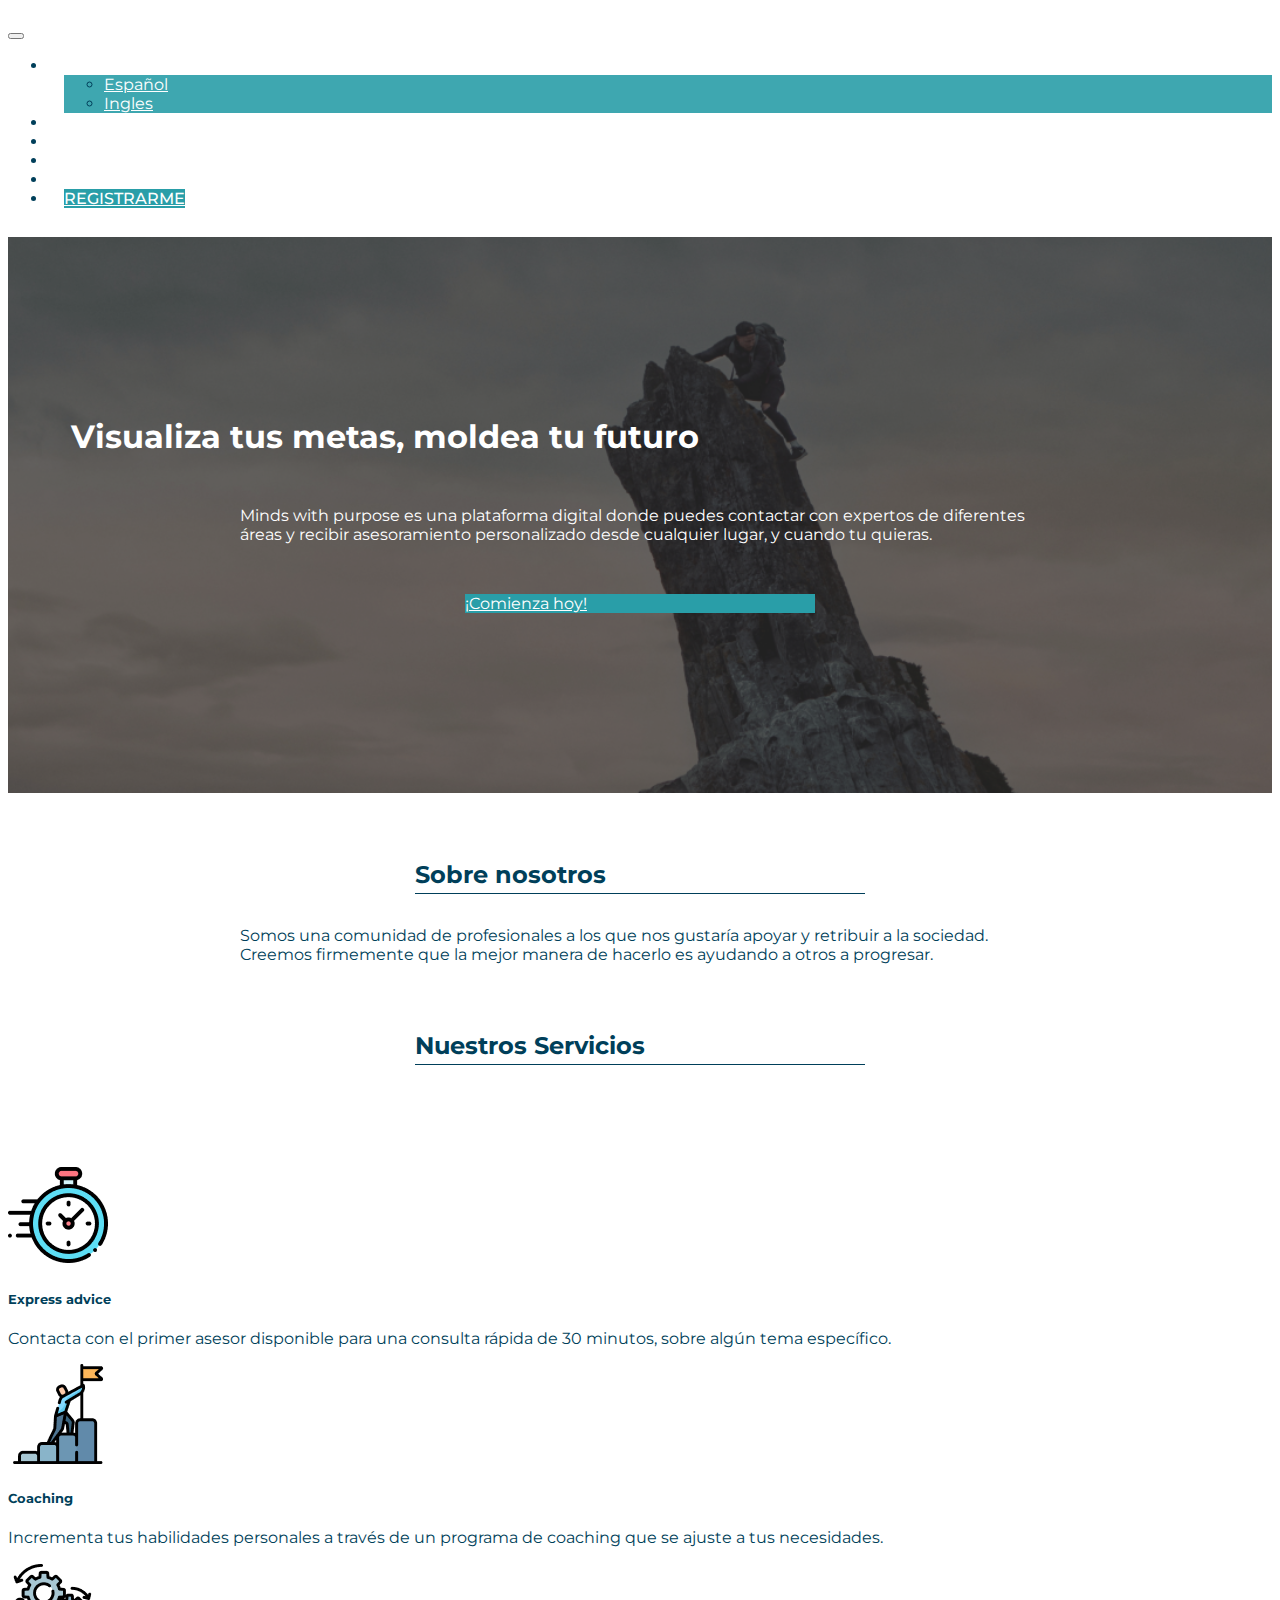
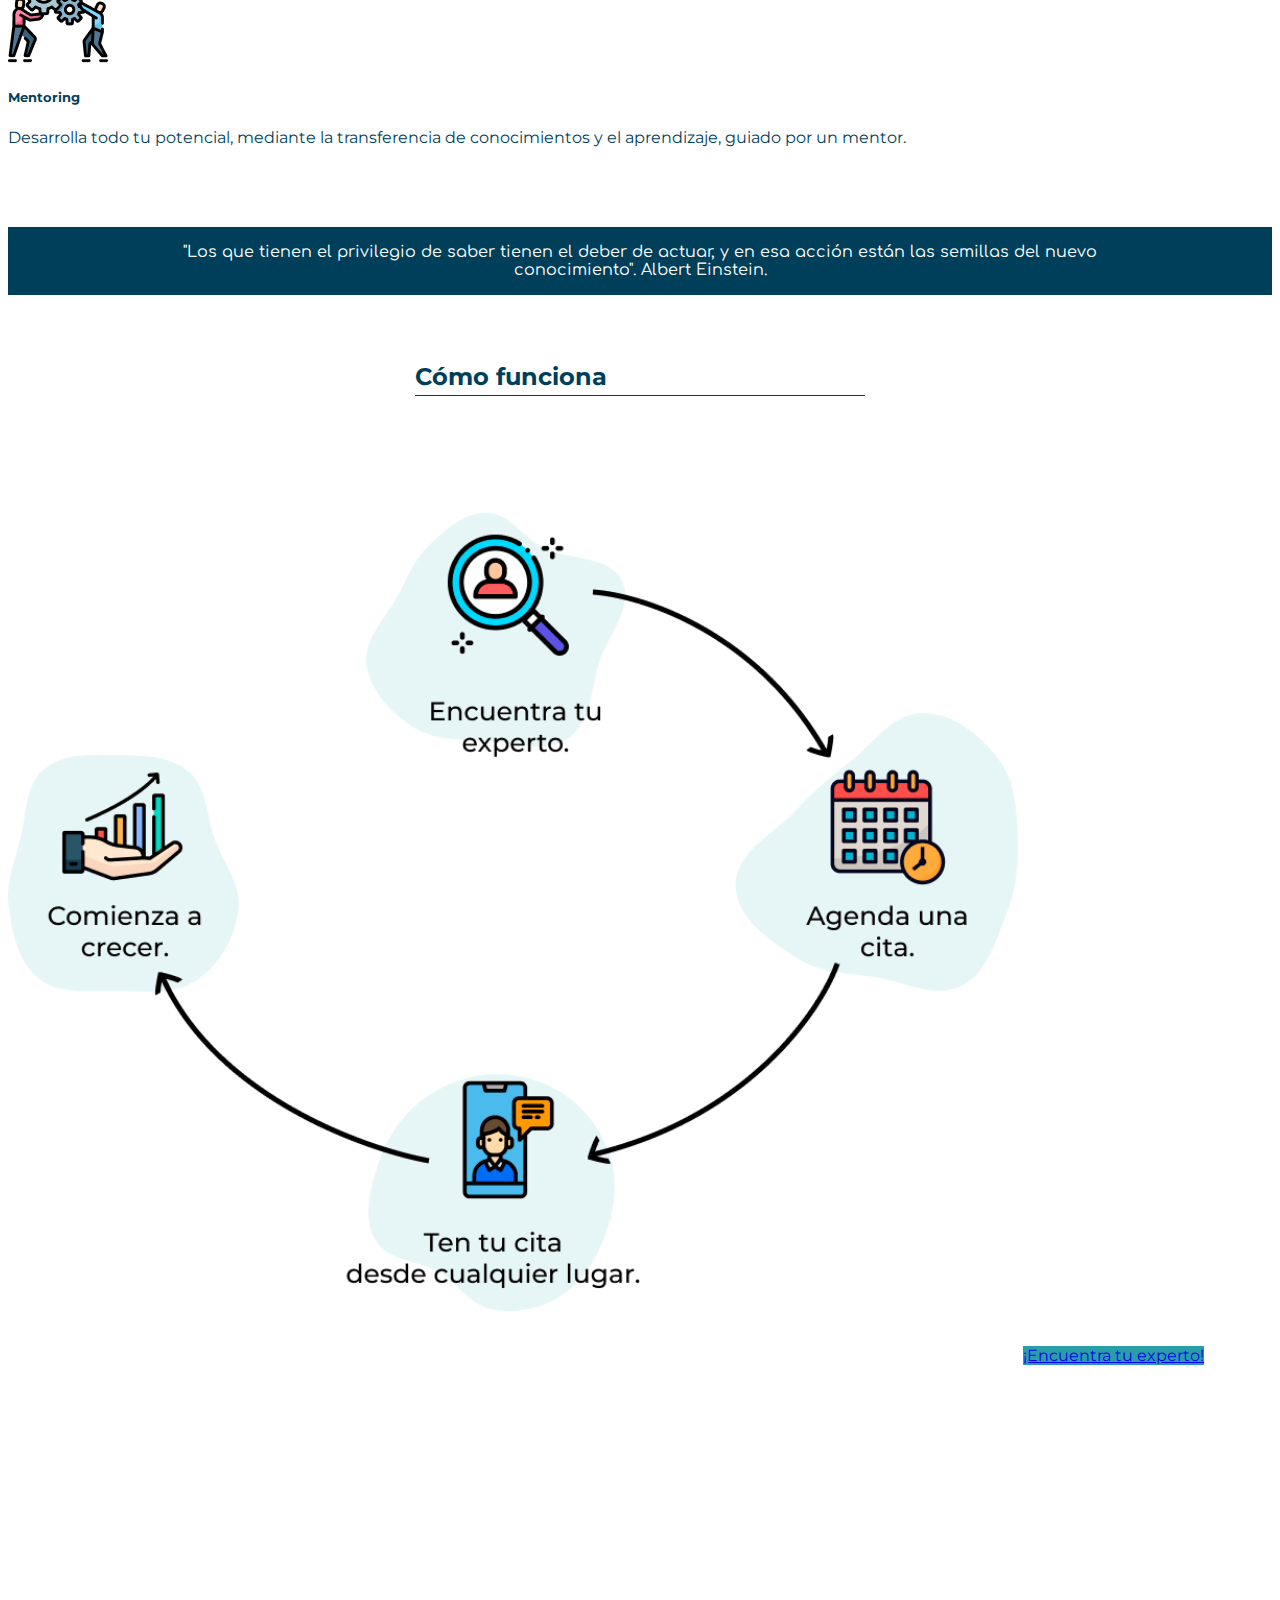
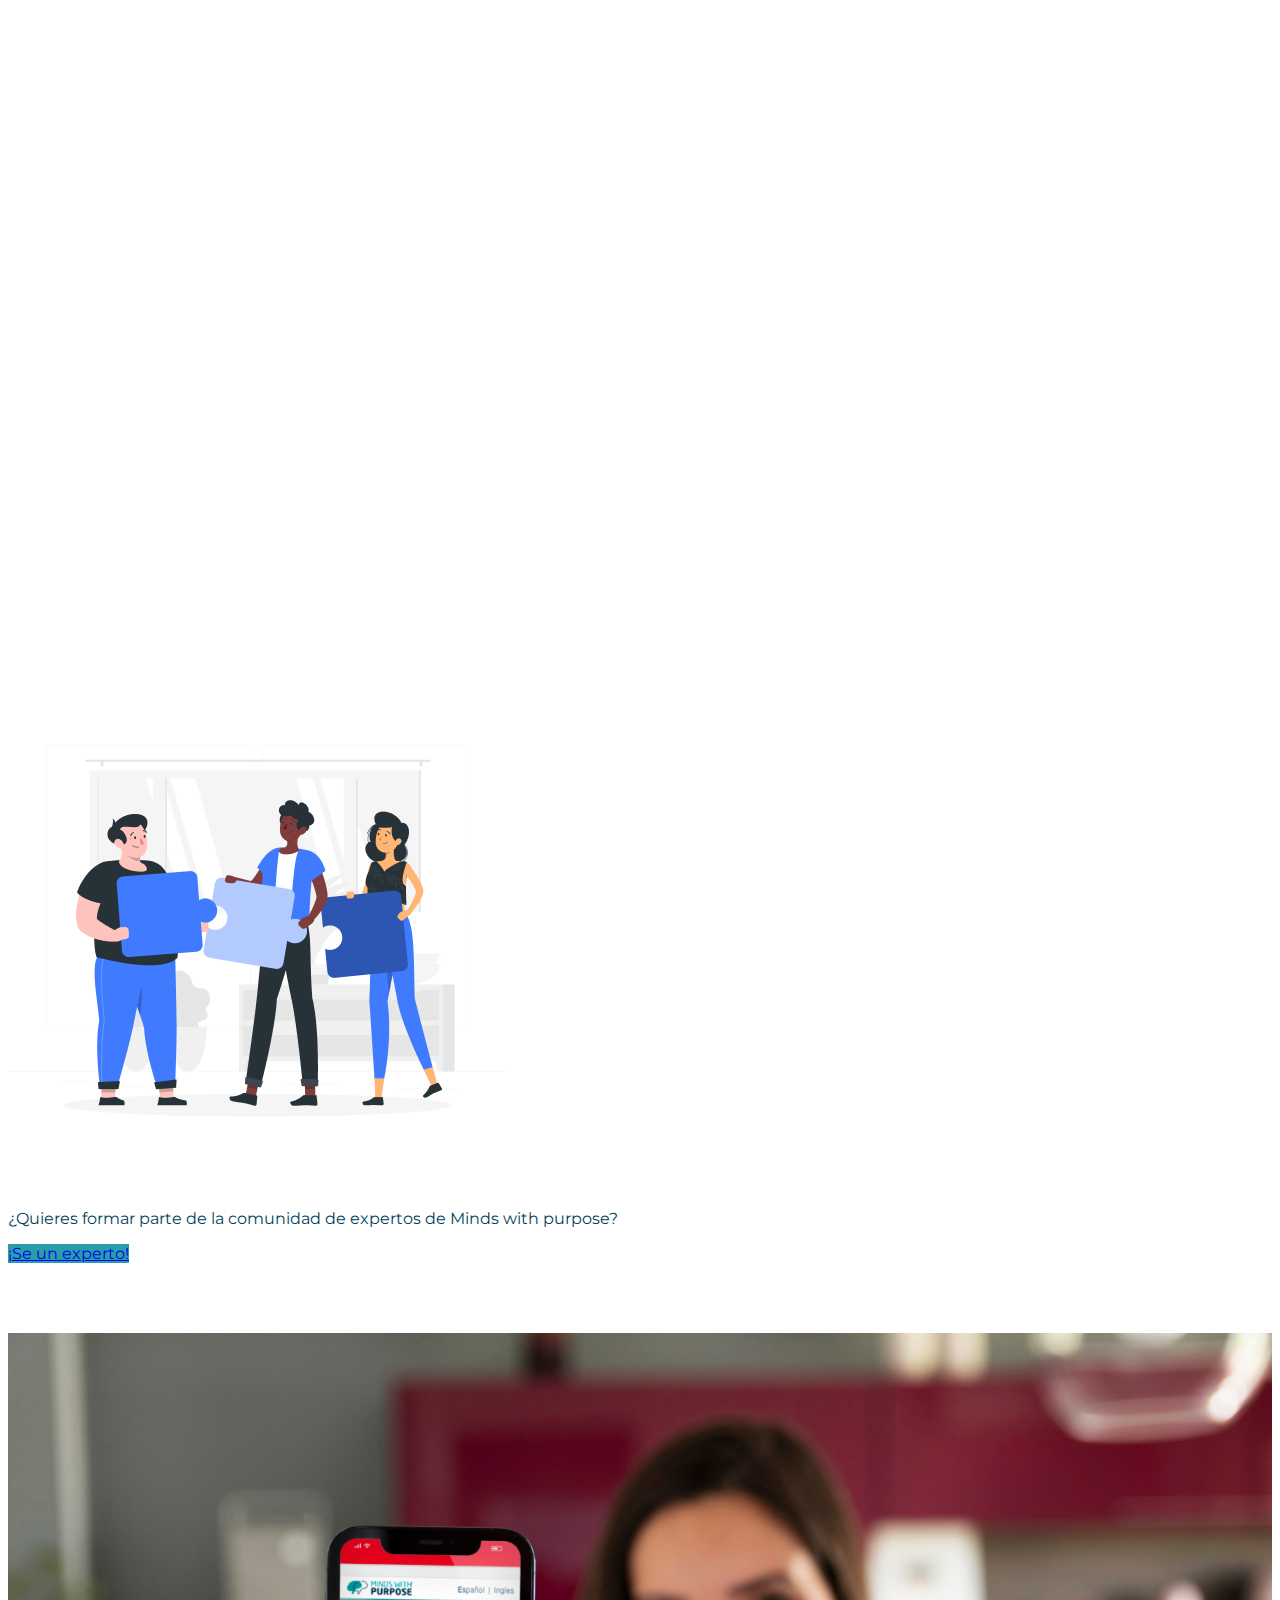
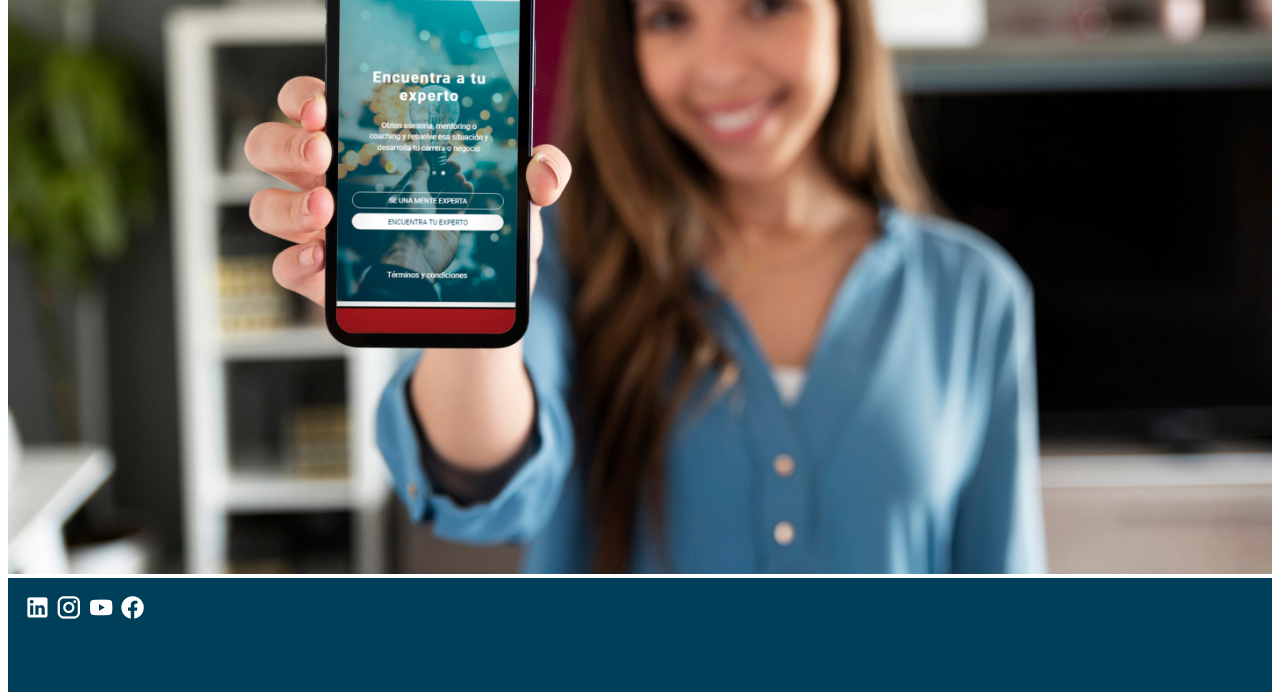
==== index.html @ a78df1b5 "Added analytics pixels for Google, Linkedin and Facebook" ====
<!DOCTYPE html>
<html lang="es">

<head>
  <meta charset="UTF-8" />
  <meta http-equiv="X-UA-Compatible" content="IE=edge" />
  <meta name="viewport" content="width=device-width, initial-scale=1.0" />
  <title>Minds With Purpose</title>
  <link href="https://cdn.jsdelivr.net/npm/bootstrap@5.1.0/dist/css/bootstrap.min.css" rel="stylesheet"
    integrity="sha384-KyZXEAg3QhqLMpG8r+8fhAXLRk2vvoC2f3B09zVXn8CA5QIVfZOJ3BCsw2P0p/We" crossorigin="anonymous" />
  <script src="https://cdn.jsdelivr.net/npm/bootstrap@5.1.0/dist/js/bootstrap.bundle.min.js"
    integrity="sha384-U1DAWAznBHeqEIlVSCgzq+c9gqGAJn5c/t99JyeKa9xxaYpSvHU5awsuZVVFIhvj"
    crossorigin="anonymous"></script>
  <!-- Favicons -->
  <link rel="apple-touch-icon" sizes="57x57" href="assets/icon/apple-icon-57x57.png" />
  <link rel="apple-touch-icon" sizes="60x60" href="assets/icon/apple-icon-60x60.png" />
  <link rel="apple-touch-icon" sizes="72x72" href="assets/icon/apple-icon-72x72.png" />
  <link rel="apple-touch-icon" sizes="76x76" href="assets/icon/apple-icon-76x76.png" />
  <link rel="apple-touch-icon" sizes="114x114" href="assets/icon/apple-icon-114x114.png" />
  <link rel="apple-touch-icon" sizes="120x120" href="assets/icon/apple-icon-120x120.png" />
  <link rel="apple-touch-icon" sizes="144x144" href="assets/icon/apple-icon-144x144.png" />
  <link rel="apple-touch-icon" sizes="152x152" href="assets/icon/apple-icon-152x152.png" />
  <link rel="apple-touch-icon" sizes="180x180" href="assets/icon/apple-icon-180x180.png" />
  <link rel="icon" type="image/png" sizes="192x192" href="assets/icon/android-icon-192x192.png" />
  <link rel="icon" type="image/png" sizes="32x32" href="assets/icon/favicon-32x32.png" />
  <link rel="icon" type="image/png" sizes="96x96" href="assets/icon/favicon-96x96.png" />
  <link rel="icon" type="image/png" sizes="16x16" href="assets/icon/favicon-16x16.png" />
  <link rel="manifest" href="/manifest.json" />
  <meta name="msapplication-TileColor" content="#ffffff" />
  <meta name="msapplication-TileImage" content="/ms-icon-144x144.png" />
  <meta name="theme-color" content="#ffffff" />
  <!-- Favicons -->
  <!-- ==============================================
		Google Analytics
		=============================================== -->
  <!-- Global site tag (gtag.js) - Google Analytics -->
  <script async src="https://www.googletagmanager.com/gtag/js?id=UA-171708253-1"></script>
  <script>
    window.dataLayer = window.dataLayer || [];
    function gtag() { dataLayer.push(arguments); }
    gtag('js', new Date());

    gtag('config', 'UA-171708253-1');
  </script>

  <!-- Facebook Pixel Code -->
  <script>
    !function (f, b, e, v, n, t, s) {
      if (f.fbq) return; n = f.fbq = function () {
        n.callMethod ?
        n.callMethod.apply(n, arguments) : n.queue.push(arguments)
      };
      if (!f._fbq) f._fbq = n; n.push = n; n.loaded = !0; n.version = '2.0';
      n.queue = []; t = b.createElement(e); t.async = !0;
      t.src = v; s = b.getElementsByTagName(e)[0];
      s.parentNode.insertBefore(t, s)
    }(window, document, 'script',
      'https://connect.facebook.net/en_US/fbevents.js');
    fbq('init', '664718997555765');
    fbq('track', 'PageView');
  </script>
  <noscript><img height="1" width="1" style="display:none"
      src="https://www.facebook.com/tr?id=664718997555765&ev=PageView&noscript=1" /></noscript>
  <!-- End Facebook Pixel Code -->

  <!-- LinkedIn Pixel Code -->
  <script type="text/javascript">
    _linkedin_partner_id = "2818356";
    window._linkedin_data_partner_ids = window._linkedin_data_partner_ids || [];
    window._linkedin_data_partner_ids.push(_linkedin_partner_id);
  </script>
  <script type="text/javascript">
    (function () {
      var s = document.getElementsByTagName("script")[0];
      var b = document.createElement("script");
      b.type = "text/javascript"; b.async = true;
      b.src = "https://snap.licdn.com/li.lms-analytics/insight.min.js";
      s.parentNode.insertBefore(b, s);
    })();
  </script>
  <noscript>
    <img height="1" width="1" style="display:none;" alt=""
      src="https://px.ads.linkedin.com/collect/?pid=2818356&fmt=gif" />
  </noscript>
  <!-- End LinkedIn Pixel Code -->
  <link rel="stylesheet" href="assets/styles.css" />
  <link rel="preconnect" href="https://fonts.googleapis.com" />
  <link rel="preconnect" href="https://fonts.gstatic.com" crossorigin />
  <link href="https://fonts.googleapis.com/css2?family=Montserrat:wght@300;400;500;700&display=swap" rel="stylesheet" />
  <link rel="preconnect" href="https://fonts.googleapis.com">
  <link rel="preconnect" href="https://fonts.gstatic.com" crossorigin>
  <link href="https://fonts.googleapis.com/css2?family=Comfortaa:wght@700&display=swap" rel="stylesheet">
</head>

<body class="text-center">
  <nav class="navbar navbar-expand-lg navbar-dark bg-primary fixed-top">
    <div class="container-fluid">
      <!-- <a class="navbar-brand" href="#hero">
        <img src="assets/images/logo_horizontal.svg" alt="" width="30" height="24">
      </a> -->
      <button class="navbar-toggler ms-auto" type="button" data-bs-toggle="collapse"
        data-bs-target="#navbarSupportedContent" aria-controls="navbarSupportedContent" aria-expanded="false"
        aria-label="Toggle navigation">
        <span class="navbar-toggler-icon"></span>
      </button>
      <div class="collapse navbar-collapse" id="navbarSupportedContent">
        <ul class="navbar-nav ms-auto mb-2 mb-lg-0">
          <li class="nav-item dropdown">
            <a class="nav-link dropdown-toggle" href="#" id="navbarDropdown" role="button" data-bs-toggle="dropdown"
              aria-expanded="false">
              Idioma
            </a>
            <ul class="dropdown-menu" aria-labelledby="navbarDropdown">
              <li><a class="dropdown-item" href="">Español</a></li>
              <li><a class="dropdown-item" href="en.html">Ingles</a></li>
            </ul>
          </li>
          <li class="nav-item">
            <a class="nav-link" aria-current="page" href="#about">Sobre nosotros
            </a>
          </li>
          <li class="nav-item">
            <a class="nav-link" href="#services">Servicios</a>
          </li>
          <li class="nav-item">
            <a class="nav-link" href="#howWorks">¿Cómo funciona?</a>
          </li>
          <li class="nav-item me-2">
            <a class="nav-link btn btn-outline-light" href="https://app.mindswithpurpose.com/?userType=Client"
              target="_blank">INICIAR
              SESIÓN</a>
          </li>
          <li class="nav-item">
            <a class="nav-link btn btn-secondary" href="https://app.mindswithpurpose.com/?userType=Client"
              target="_blank">REGISTRARME</a>
          </li>
        </ul>
      </div>
    </div>
  </nav>
  <section id="hero">
    <h1>Visualiza tus metas, moldea tu futuro</h1>
    <p class="text-center">
      Minds with purpose es una plataforma digital donde puedes contactar con
      expertos de diferentes áreas y recibir asesoramiento personalizado desde
      cualquier lugar, y cuando tu quieras.
    </p>
    <a class="btn btn-secondary" href="https://app.mindswithpurpose.com/?userType=Client" target="_blank">¡Comienza
      hoy!</a>
  </section>
  <div class="container">
    <section id="about">
      <h2>Sobre nosotros</h2>
      <p class="text-center">Somos una comunidad de profesionales a los que nos gustaría apoyar y retribuir a la
        sociedad. Creemos firmemente que la mejor manera de hacerlo es ayudando a otros a progresar.</p>
    </section>
    <section id="services">
      <h2>Nuestros Servicios</h2>
      <div class="row">
        <div class="col-12 col-md-4 text-center mb-5">
          <img src="assets/images/clock.png" alt="Express advice">
          <h5 class="my-4">Express advice</h5>
          <p class="text-center">Contacta con el primer asesor disponible para una consulta rápida de 30 minutos,
            sobre
            algún tema específico.</p>
        </div>
        <div class="col-12 col-md-4 text-center mb-5">
          <img src="assets/images/goal.png" alt="Coaching">
          <h5 class="my-4">Coaching</h5>
          <p class="text-center">Incrementa tus habilidades personales a través de un programa de coaching que
            se ajuste a tus necesidades.</p>
        </div>
        <div class="col-12 col-md-4 text-center mb-5">
          <img src="assets/images/help.png" alt="Mentoring">
          <h5 class="my-4">Mentoring</h5>
          <p class="text-center">Desarrolla todo tu potencial, mediante la transferencia de conocimientos y el
            aprendizaje, guiado por un mentor.</p>
        </div>
      </div>
    </section>
  </div>
  <div id="banner">
    <p>"Los que tienen el privilegio de saber tienen el deber de actuar, y en esa acción están las semillas
      del nuevo
      conocimiento". Albert Einstein.</p>
  </div>
  <div class="container">
    <section id="howWorks">
      <h2>Cómo funciona</h2>
      <img src="assets/images/worksDesktop.png" class="img-fluid" alt="Como funciona">
      <a class="d-block btn btn-secondary" href="https://app.mindswithpurpose.com/?userType=Client"
        target="_blank">¡Encuentra tu
        experto!</a>
    </section>
  </div>
  <iframe src="https://www.youtube.com/embed/jBie5CA3d7Q?controls=0" title="Minds With Purpose" frameborder="0"
    allow="accelerometer; autoplay; clipboard-write; encrypted-media; gyroscope; picture-in-picture"
    allowfullscreen></iframe>
  <div id="join" class="container">
    <div class="row align-items-center">
      <div class="col-12 col-md-6">
        <img src="assets/images/team.png" class="img-fluid" alt="Unete al equipo">
      </div>
      <div class="col-12 col-md-6">
        <div class="card">
          <div class="card-body">
            <p>¿Quieres formar parte de la comunidad de expertos de Minds with purpose?</p>
            <a class="d-block btn btn-secondary" href="https://app.mindswithpurpose.com/?userType=Expert"
              target="_blank">¡Se un
              experto!</a>
          </div>
        </div>
      </div>
    </div>
  </div>
  <img style="width: 100%;" src="assets/images/Mockup.png" class="img-fluid" alt="Mobile demo">
  <footer>
    <div class="row justify-content-around">
      <div class="col-12 col-md-6 my-3">
        <a target="_blank" href="https://www.linkedin.com/company/minds-with-purpose/"><img
            src="assets/images/linkedin.png" alt="Linkedin"></a>
        <a target="_blank" href="https://www.instagram.com/mindswithpurposeltd/"><img src="assets/images/instagram.png"
            alt="Instagram"></a>
        <a target="_blank" href="https://www.youtube.com/channel/UC3COjVdv4qzXyAfPgyn41VA"><img
            src="assets/images/youtube.png" alt="Youtube"></a>
        <a target="_blank" href="https://www.facebook.com/mindswithpurpose/"><img src="assets/images/facebook.png"
            alt="Facebook"></a>
      </div>
      <div class="col-12 col-md-6 my-3">
        <p class="text-white m-0">©2017 MINDS WITH PURPOSE LTD.</p>
      </div>
    </div>
  </footer>
</body>

<script type="text/javascript" src="assets/js/main.js"></script>

</html>
---- assets/styles.css ----
:root {
  --bs-blue: #003f5a;
  --bs-indigo: #6610f2;
  --bs-purple: #6f42c1;
  --bs-pink: #d63384;
  --bs-red: #dc3545;
  --bs-orange: #fd7e14;
  --bs-yellow: #ffc107;
  --bs-green: #198754;
  --bs-teal: #20c997;
  --bs-cyan: #0dcaf0;
  --bs-white: #fff;
  --bs-gray: #6c757d;
  --bs-gray-dark: #343a40;
  --bs-gray-100: #f8f9fa;
  --bs-gray-200: #e9ecef;
  --bs-gray-300: #dee2e6;
  --bs-gray-400: #ced4da;
  --bs-gray-500: #adb5bd;
  --bs-gray-600: #6c757d;
  --bs-gray-700: #495057;
  --bs-gray-800: #343a40;
  --bs-gray-900: #212529;
  --bs-primary: #003f5a;
  --bs-secondary: hsl(185, 61%, 41%);
  --bs-success: #198754;
  --bs-info: #0dcaf0;
  --bs-warning: #ffc107;
  --bs-danger: #dc3545;
  --bs-light: #f8f9fa;
  --bs-dark: #212529;
  --bs-primary-rgb: 0, 63, 90;
  --bs-secondary-rgb: 41, 157, 167;
  --bs-success-rgb: 25, 135, 84;
  --bs-info-rgb: 13, 202, 240;
  --bs-warning-rgb: 255, 193, 7;
  --bs-danger-rgb: 220, 53, 69;
  --bs-light-rgb: 248, 249, 250;
  --bs-dark-rgb: 33, 37, 41;
  --bs-white-rgb: 255, 255, 255;
  --bs-black-rgb: 0, 0, 0;
  --bs-body-rgb: 33, 37, 41;
  --bs-font-sans-serif: system-ui, -apple-system, "Segoe UI", Roboto,
    "Helvetica Neue", Arial, "Noto Sans", "Liberation Sans", sans-serif,
    "Apple Color Emoji", "Segoe UI Emoji", "Segoe UI Symbol", "Noto Color Emoji";
  --bs-font-monospace: SFMono-Regular, Menlo, Monaco, Consolas,
    "Liberation Mono", "Courier New", monospace;
  --bs-gradient: linear-gradient(
    180deg,
    rgba(255, 255, 255, 0.15),
    rgba(255, 255, 255, 0)
  );
  --bs-body-font-family: var(--bs-font-sans-serif);
  --bs-body-font-size: 1rem;
  --bs-body-font-weight: 400;
  --bs-body-line-height: 1.5;
  --bs-body-color: #212529;
  --bs-body-bg: #fff;
}

body {
  font-family: "Montserrat", sans-serif;
  color: var(--bs-primary);
}

.navbar-brand img {
  width: 100%;
}

.navbar-dark .navbar-nav .nav-link {
  color: var(--bs-white);
  font-weight: 500;
}

.dropdown-menu {
  background-color: rgba(var(--bs-secondary-rgb), 0.9);
}

.dropdown-menu a {
  color: var(--bs-white);
}

.dropdown-item:focus,
.dropdown-item:hover {
  background-color: rgba(var(--bs-white-rgb), 0.3);
  color: var(--bs-primary);
}

.btn-secondary {
  background-color: var(--bs-secondary);
  border-color: var(--bs-secondary);
}

.btn-secondary a {
  color: var(--bs-white);
}

.navbar-dark .navbar-nav .nav-link:focus,
.navbar-dark .navbar-nav .nav-link:hover {
  color: var(--bs-primary);
}

.navbar-dark .navbar-nav .btn-secondary.nav-link:focus,
.navbar-dark .navbar-nav .btn-secondary.nav-link:hover {
  background-color: var(--bs-white);
  color: var(--bs-secondary);
}

.navbar-dark .navbar-nav .nav-link:focus,
.navbar-dark .navbar-nav .nav-link:hover {
  color: var(--bs-white);
  font-weight: bold;
}

.btn-secondary:focus,
.btn-secondary:hover {
  background-color: var(--bs-white) !important;
  border-color: var(--bs-secondary) !important;
  color: var(--bs-secondary) !important;
}

.btn-outline-light:focus,
.btn-outline-light:hover {
  color: var(--bs-secondary) !important;
  background-color: var(--bs-white);
  font-weight: normal !important;
}

h2 {
  max-width: 450px;
  margin: 0 auto;
  line-height: 1.5;
  margin-bottom: 2rem;
  margin-top: 1.5rem;
  border-bottom: 1px solid var(--bs-primary);
}

section {
  padding-top: 40px;
}

#hero {
  background-image: url("images/heroBg.jpg");
  background-position: center center;
  background-repeat: no-repeat;
  background-size: cover;
  padding: 20vh 0;
  position: relative;
  display: flex;
  flex-direction: column;
  justify-content: center;
  align-items: center;
}

#hero::after {
  content: "";
  width: 100%;
  height: 100%;
  position: absolute;
  left: 0;
  top: 0;
  background-color: rgba(47, 47, 47, 0.7);
  z-index: 0;
}

#hero > * {
  z-index: 2;
  color: var(--bs-white);
  width: 90%;
  margin: 0 auto;
}

#hero p {
  max-width: 800px;
  margin: 50px auto;
}

#hero .btn {
  width: 90%;
  max-width: 350px;
}

#about p {
  max-width: 800px;
  width: 90%;
  margin: 0 auto;
}

#services {
  margin-bottom: 80px;
}

#services h2 {
  margin-bottom: 100px;
}

#banner {
  font-family: "Comfortaa", cursive;
  padding: 1rem 0;
  background-color: var(--bs-primary);
  border-color: var(--bs-primary);
  color: var(--bs-white);
  text-align: center;
}

#banner p {
  width: 80%;
  max-width: 1100px;
  margin: 0 auto;
}

#howWorks h2 {
  margin-bottom: 100px;
}

#howWorks img {
  margin-bottom: 50px;
  width: 80%;
}

#howWorks .btn-secondary {
  max-width: 300px;
  margin: auto;
}

iframe {
  margin: 100px 0;
  width: 100%;
  height: calc(100vw * 0.562);
}

#join {
  margin-bottom: 70px;
}

footer {
  background-color: var(--bs-primary);
  padding: 1rem;
}

@media (min-width: 992px) {
  .navbar {
    padding: 0.8rem 0;
  }
  .navbar-expand-lg .navbar-nav .nav-item {
    padding-left: 1rem;
  }
}

@media (max-width: 768px) {
  .navbar-expand-lg .navbar-nav .nav-item {
    margin-top: 1rem;
  }
}

@media (max-width: 767px) {
  #hero {
    padding: 13vh 0;
  }

  #hero p {
    max-width: 800px;
    margin: 40px auto;
  }

  section {
    padding-top: 30px;
  }
}
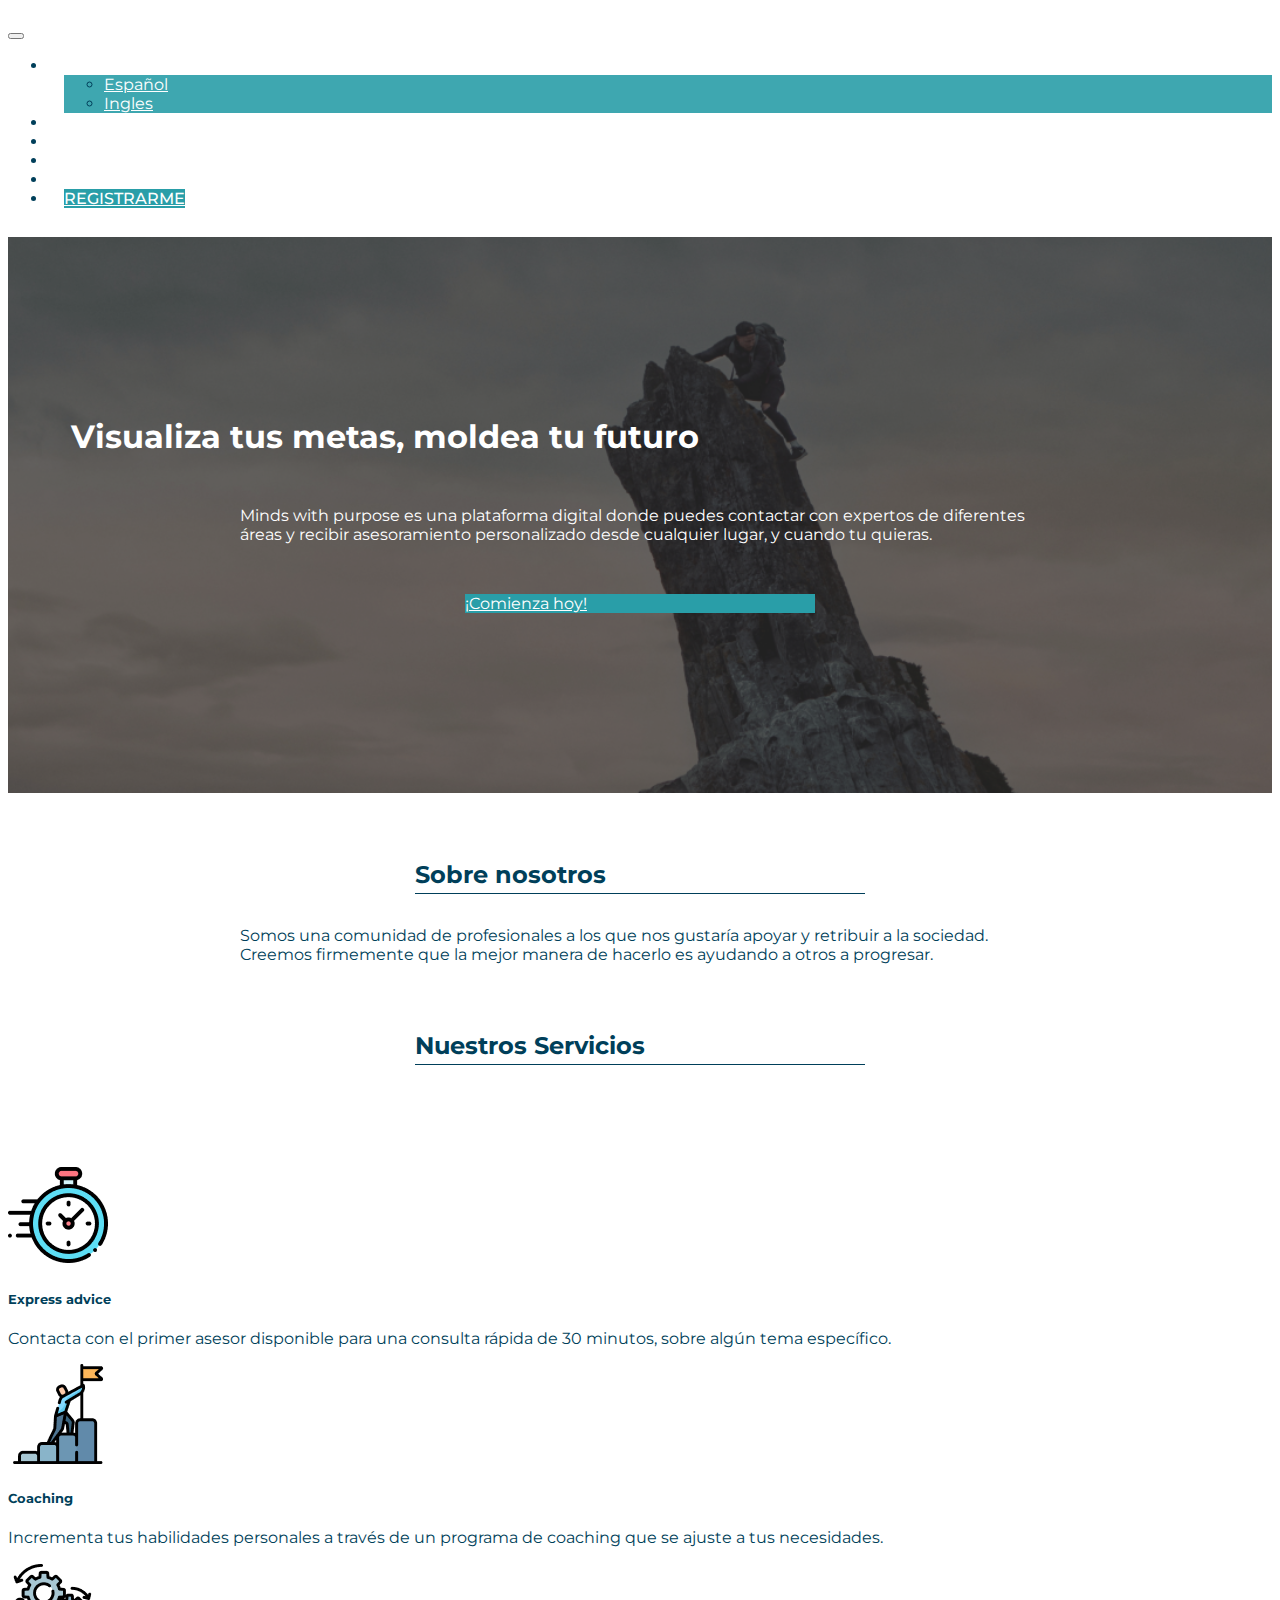
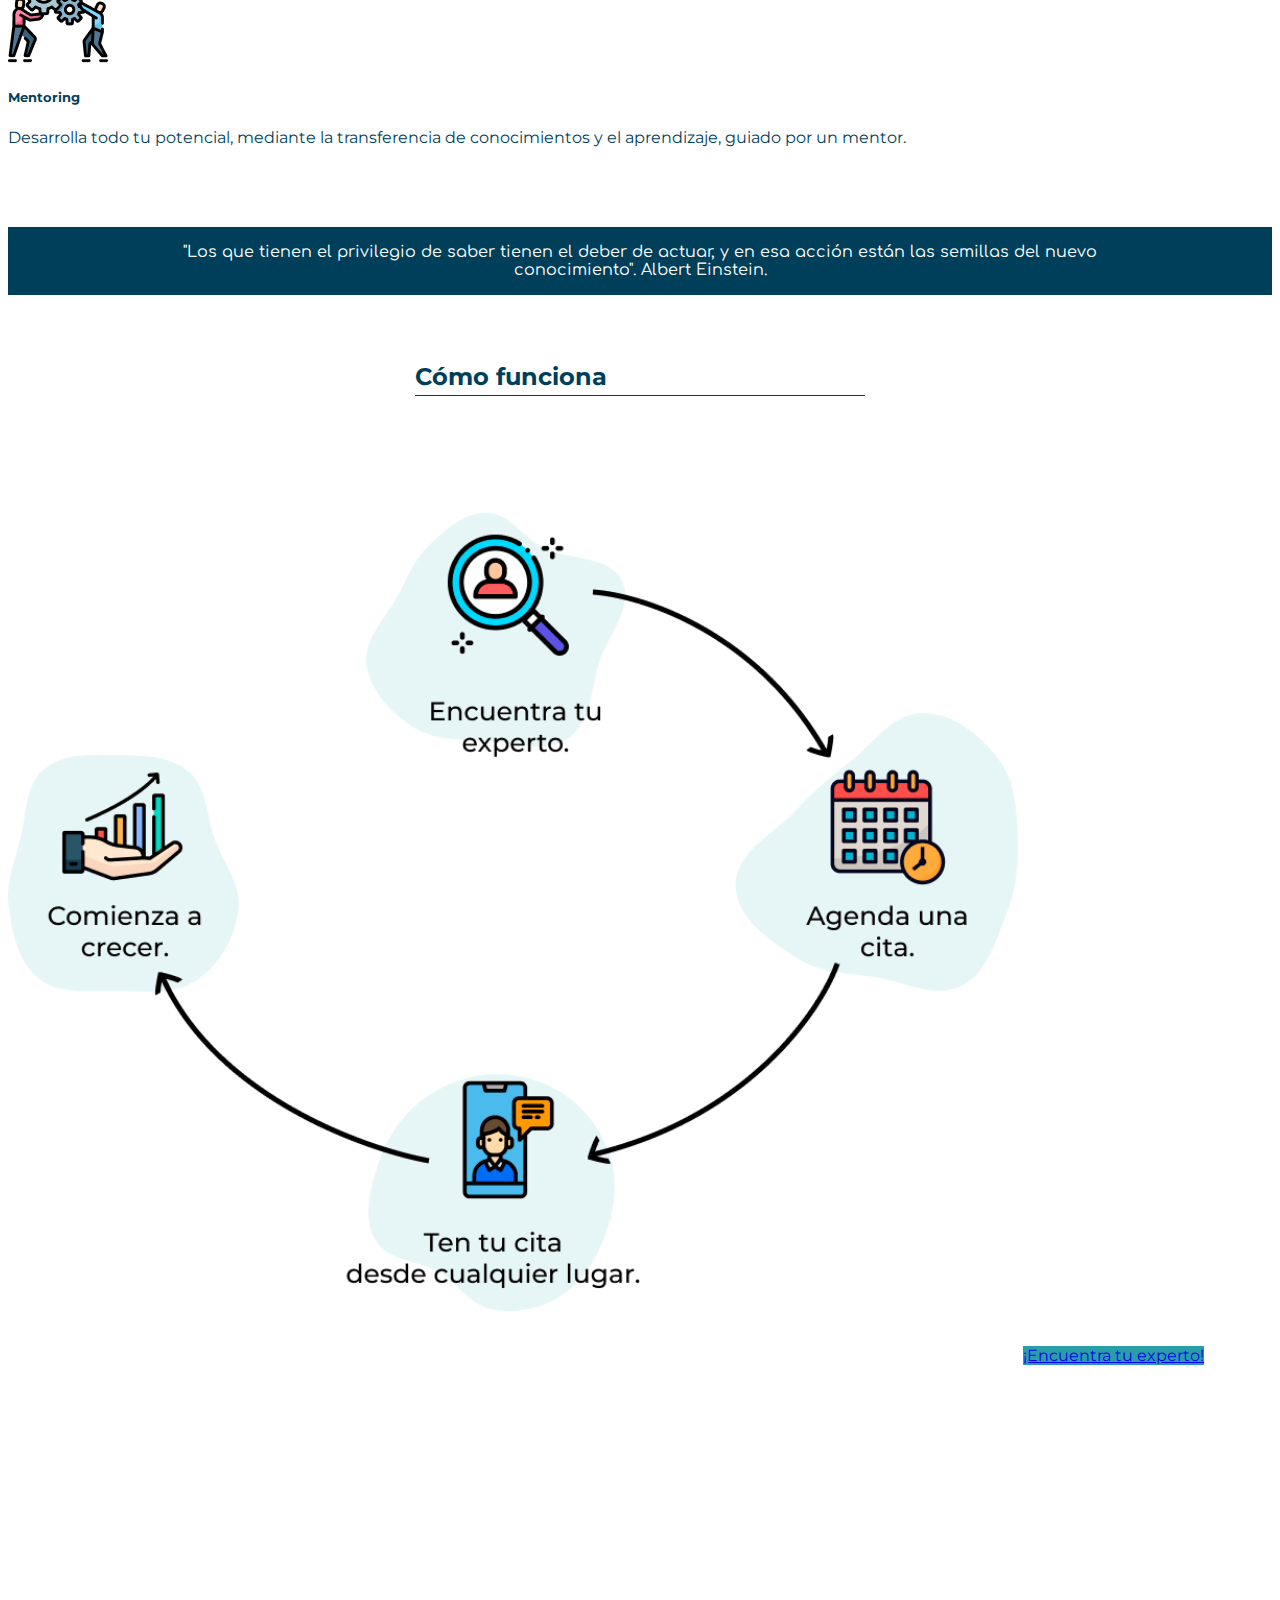
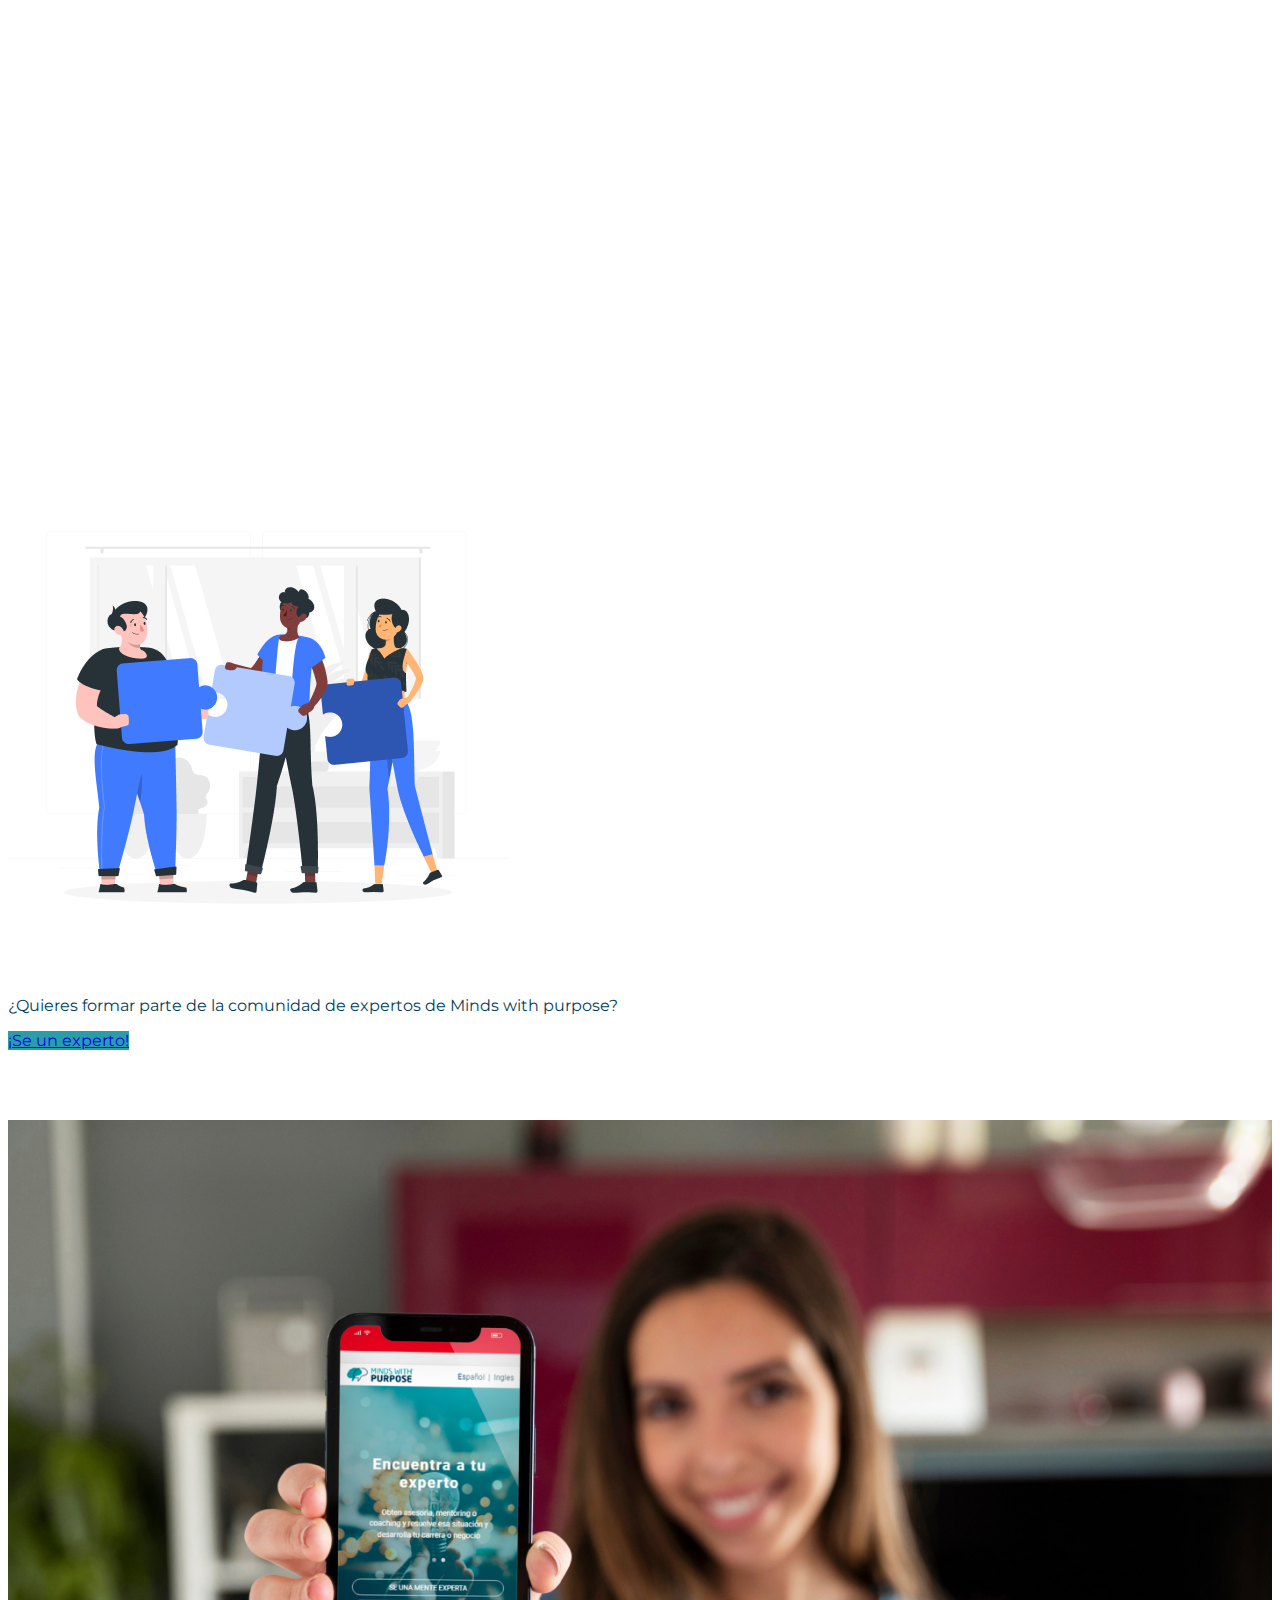
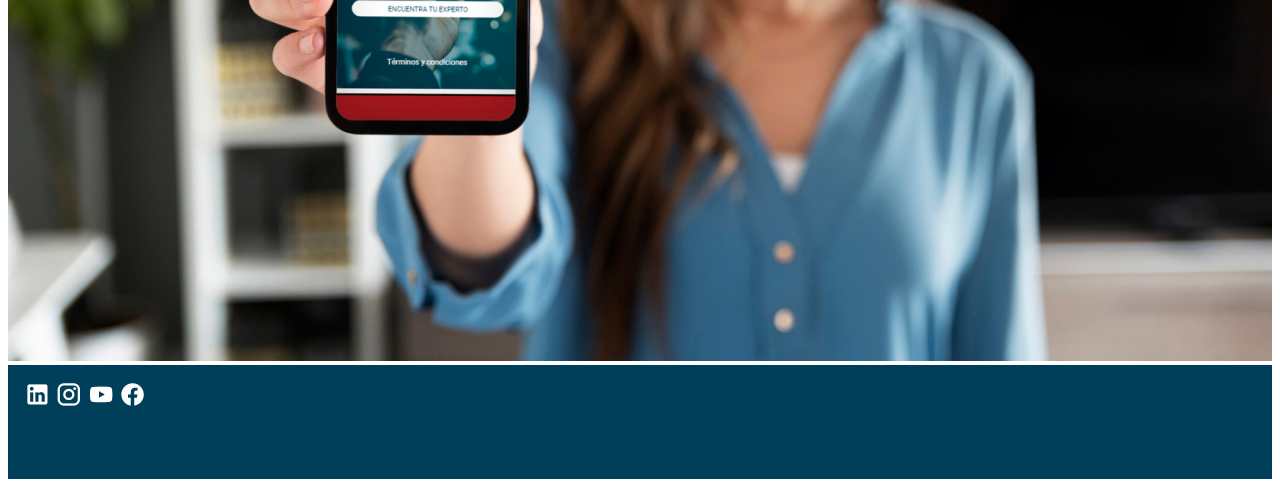
==== commit 3591a91a: "Added new videos from vimeo" ====
--- a/index.html
+++ b/index.html
@@ -1,238 +1,406 @@
 <!DOCTYPE html>
 <html lang="es">
-
-<head>
-  <meta charset="UTF-8" />
-  <meta http-equiv="X-UA-Compatible" content="IE=edge" />
-  <meta name="viewport" content="width=device-width, initial-scale=1.0" />
-  <title>Minds With Purpose</title>
-  <link href="https://cdn.jsdelivr.net/npm/bootstrap@5.1.0/dist/css/bootstrap.min.css" rel="stylesheet"
-    integrity="sha384-KyZXEAg3QhqLMpG8r+8fhAXLRk2vvoC2f3B09zVXn8CA5QIVfZOJ3BCsw2P0p/We" crossorigin="anonymous" />
-  <script src="https://cdn.jsdelivr.net/npm/bootstrap@5.1.0/dist/js/bootstrap.bundle.min.js"
-    integrity="sha384-U1DAWAznBHeqEIlVSCgzq+c9gqGAJn5c/t99JyeKa9xxaYpSvHU5awsuZVVFIhvj"
-    crossorigin="anonymous"></script>
-  <!-- Favicons -->
-  <link rel="apple-touch-icon" sizes="57x57" href="assets/icon/apple-icon-57x57.png" />
-  <link rel="apple-touch-icon" sizes="60x60" href="assets/icon/apple-icon-60x60.png" />
-  <link rel="apple-touch-icon" sizes="72x72" href="assets/icon/apple-icon-72x72.png" />
-  <link rel="apple-touch-icon" sizes="76x76" href="assets/icon/apple-icon-76x76.png" />
-  <link rel="apple-touch-icon" sizes="114x114" href="assets/icon/apple-icon-114x114.png" />
-  <link rel="apple-touch-icon" sizes="120x120" href="assets/icon/apple-icon-120x120.png" />
-  <link rel="apple-touch-icon" sizes="144x144" href="assets/icon/apple-icon-144x144.png" />
-  <link rel="apple-touch-icon" sizes="152x152" href="assets/icon/apple-icon-152x152.png" />
-  <link rel="apple-touch-icon" sizes="180x180" href="assets/icon/apple-icon-180x180.png" />
-  <link rel="icon" type="image/png" sizes="192x192" href="assets/icon/android-icon-192x192.png" />
-  <link rel="icon" type="image/png" sizes="32x32" href="assets/icon/favicon-32x32.png" />
-  <link rel="icon" type="image/png" sizes="96x96" href="assets/icon/favicon-96x96.png" />
-  <link rel="icon" type="image/png" sizes="16x16" href="assets/icon/favicon-16x16.png" />
-  <link rel="manifest" href="/manifest.json" />
-  <meta name="msapplication-TileColor" content="#ffffff" />
-  <meta name="msapplication-TileImage" content="/ms-icon-144x144.png" />
-  <meta name="theme-color" content="#ffffff" />
-  <!-- Favicons -->
-  <!-- ==============================================
+  <head>
+    <meta charset="UTF-8" />
+    <meta http-equiv="X-UA-Compatible" content="IE=edge" />
+    <meta name="viewport" content="width=device-width, initial-scale=1.0" />
+    <title>Minds With Purpose</title>
+    <link
+      href="https://cdn.jsdelivr.net/npm/bootstrap@5.1.0/dist/css/bootstrap.min.css"
+      rel="stylesheet"
+      integrity="sha384-KyZXEAg3QhqLMpG8r+8fhAXLRk2vvoC2f3B09zVXn8CA5QIVfZOJ3BCsw2P0p/We"
+      crossorigin="anonymous"
+    />
+    <script
+      src="https://cdn.jsdelivr.net/npm/bootstrap@5.1.0/dist/js/bootstrap.bundle.min.js"
+      integrity="sha384-U1DAWAznBHeqEIlVSCgzq+c9gqGAJn5c/t99JyeKa9xxaYpSvHU5awsuZVVFIhvj"
+      crossorigin="anonymous"
+    ></script>
+    <!-- Favicons -->
+    <link
+      rel="apple-touch-icon"
+      sizes="57x57"
+      href="assets/icon/apple-icon-57x57.png"
+    />
+    <link
+      rel="apple-touch-icon"
+      sizes="60x60"
+      href="assets/icon/apple-icon-60x60.png"
+    />
+    <link
+      rel="apple-touch-icon"
+      sizes="72x72"
+      href="assets/icon/apple-icon-72x72.png"
+    />
+    <link
+      rel="apple-touch-icon"
+      sizes="76x76"
+      href="assets/icon/apple-icon-76x76.png"
+    />
+    <link
+      rel="apple-touch-icon"
+      sizes="114x114"
+      href="assets/icon/apple-icon-114x114.png"
+    />
+    <link
+      rel="apple-touch-icon"
+      sizes="120x120"
+      href="assets/icon/apple-icon-120x120.png"
+    />
+    <link
+      rel="apple-touch-icon"
+      sizes="144x144"
+      href="assets/icon/apple-icon-144x144.png"
+    />
+    <link
+      rel="apple-touch-icon"
+      sizes="152x152"
+      href="assets/icon/apple-icon-152x152.png"
+    />
+    <link
+      rel="apple-touch-icon"
+      sizes="180x180"
+      href="assets/icon/apple-icon-180x180.png"
+    />
+    <link
+      rel="icon"
+      type="image/png"
+      sizes="192x192"
+      href="assets/icon/android-icon-192x192.png"
+    />
+    <link
+      rel="icon"
+      type="image/png"
+      sizes="32x32"
+      href="assets/icon/favicon-32x32.png"
+    />
+    <link
+      rel="icon"
+      type="image/png"
+      sizes="96x96"
+      href="assets/icon/favicon-96x96.png"
+    />
+    <link
+      rel="icon"
+      type="image/png"
+      sizes="16x16"
+      href="assets/icon/favicon-16x16.png"
+    />
+    <link rel="manifest" href="/manifest.json" />
+    <meta name="msapplication-TileColor" content="#ffffff" />
+    <meta name="msapplication-TileImage" content="/ms-icon-144x144.png" />
+    <meta name="theme-color" content="#ffffff" />
+    <!-- Favicons -->
+    <!-- ==============================================
 		Google Analytics
 		=============================================== -->
-  <!-- Global site tag (gtag.js) - Google Analytics -->
-  <script async src="https://www.googletagmanager.com/gtag/js?id=UA-171708253-1"></script>
-  <script>
-    window.dataLayer = window.dataLayer || [];
-    function gtag() { dataLayer.push(arguments); }
-    gtag('js', new Date());
+    <!-- Global site tag (gtag.js) - Google Analytics -->
+    <script
+      async
+      src="https://www.googletagmanager.com/gtag/js?id=UA-171708253-1"
+    ></script>
+    <script>
+      window.dataLayer = window.dataLayer || [];
+      function gtag() {
+        dataLayer.push(arguments);
+      }
+      gtag("js", new Date());
 
-    gtag('config', 'UA-171708253-1');
-  </script>
+      gtag("config", "UA-171708253-1");
+    </script>
 
-  <!-- Facebook Pixel Code -->
-  <script>
-    !function (f, b, e, v, n, t, s) {
-      if (f.fbq) return; n = f.fbq = function () {
-        n.callMethod ?
-        n.callMethod.apply(n, arguments) : n.queue.push(arguments)
-      };
-      if (!f._fbq) f._fbq = n; n.push = n; n.loaded = !0; n.version = '2.0';
-      n.queue = []; t = b.createElement(e); t.async = !0;
-      t.src = v; s = b.getElementsByTagName(e)[0];
-      s.parentNode.insertBefore(t, s)
-    }(window, document, 'script',
-      'https://connect.facebook.net/en_US/fbevents.js');
-    fbq('init', '664718997555765');
-    fbq('track', 'PageView');
-  </script>
-  <noscript><img height="1" width="1" style="display:none"
-      src="https://www.facebook.com/tr?id=664718997555765&ev=PageView&noscript=1" /></noscript>
-  <!-- End Facebook Pixel Code -->
+    <!-- Facebook Pixel Code -->
+    <script>
+      !(function (f, b, e, v, n, t, s) {
+        if (f.fbq) return;
+        n = f.fbq = function () {
+          n.callMethod
+            ? n.callMethod.apply(n, arguments)
+            : n.queue.push(arguments);
+        };
+        if (!f._fbq) f._fbq = n;
+        n.push = n;
+        n.loaded = !0;
+        n.version = "2.0";
+        n.queue = [];
+        t = b.createElement(e);
+        t.async = !0;
+        t.src = v;
+        s = b.getElementsByTagName(e)[0];
+        s.parentNode.insertBefore(t, s);
+      })(
+        window,
+        document,
+        "script",
+        "https://connect.facebook.net/en_US/fbevents.js"
+      );
+      fbq("init", "664718997555765");
+      fbq("track", "PageView");
+    </script>
+    <noscript
+      ><img
+        height="1"
+        width="1"
+        style="display: none"
+        src="https://www.facebook.com/tr?id=664718997555765&ev=PageView&noscript=1"
+    /></noscript>
+    <!-- End Facebook Pixel Code -->
 
-  <!-- LinkedIn Pixel Code -->
-  <script type="text/javascript">
-    _linkedin_partner_id = "2818356";
-    window._linkedin_data_partner_ids = window._linkedin_data_partner_ids || [];
-    window._linkedin_data_partner_ids.push(_linkedin_partner_id);
-  </script>
-  <script type="text/javascript">
-    (function () {
-      var s = document.getElementsByTagName("script")[0];
-      var b = document.createElement("script");
-      b.type = "text/javascript"; b.async = true;
-      b.src = "https://snap.licdn.com/li.lms-analytics/insight.min.js";
-      s.parentNode.insertBefore(b, s);
-    })();
-  </script>
-  <noscript>
-    <img height="1" width="1" style="display:none;" alt=""
-      src="https://px.ads.linkedin.com/collect/?pid=2818356&fmt=gif" />
-  </noscript>
-  <!-- End LinkedIn Pixel Code -->
-  <link rel="stylesheet" href="assets/styles.css" />
-  <link rel="preconnect" href="https://fonts.googleapis.com" />
-  <link rel="preconnect" href="https://fonts.gstatic.com" crossorigin />
-  <link href="https://fonts.googleapis.com/css2?family=Montserrat:wght@300;400;500;700&display=swap" rel="stylesheet" />
-  <link rel="preconnect" href="https://fonts.googleapis.com">
-  <link rel="preconnect" href="https://fonts.gstatic.com" crossorigin>
-  <link href="https://fonts.googleapis.com/css2?family=Comfortaa:wght@700&display=swap" rel="stylesheet">
-</head>
+    <!-- LinkedIn Pixel Code -->
+    <script type="text/javascript">
+      _linkedin_partner_id = "2818356";
+      window._linkedin_data_partner_ids =
+        window._linkedin_data_partner_ids || [];
+      window._linkedin_data_partner_ids.push(_linkedin_partner_id);
+    </script>
+    <script type="text/javascript">
+      (function () {
+        var s = document.getElementsByTagName("script")[0];
+        var b = document.createElement("script");
+        b.type = "text/javascript";
+        b.async = true;
+        b.src = "https://snap.licdn.com/li.lms-analytics/insight.min.js";
+        s.parentNode.insertBefore(b, s);
+      })();
+    </script>
+    <noscript>
+      <img
+        height="1"
+        width="1"
+        style="display: none"
+        alt=""
+        src="https://px.ads.linkedin.com/collect/?pid=2818356&fmt=gif"
+      />
+    </noscript>
+    <!-- End LinkedIn Pixel Code -->
+    <link rel="stylesheet" href="assets/styles.css" />
+    <link rel="preconnect" href="https://fonts.googleapis.com" />
+    <link rel="preconnect" href="https://fonts.gstatic.com" crossorigin />
+    <link
+      href="https://fonts.googleapis.com/css2?family=Montserrat:wght@300;400;500;700&display=swap"
+      rel="stylesheet"
+    />
+    <link rel="preconnect" href="https://fonts.googleapis.com" />
+    <link rel="preconnect" href="https://fonts.gstatic.com" crossorigin />
+    <link
+      href="https://fonts.googleapis.com/css2?family=Comfortaa:wght@700&display=swap"
+      rel="stylesheet"
+    />
+  </head>
 
-<body class="text-center">
-  <nav class="navbar navbar-expand-lg navbar-dark bg-primary fixed-top">
-    <div class="container-fluid">
-      <!-- <a class="navbar-brand" href="#hero">
+  <body class="text-center">
+    <nav class="navbar navbar-expand-lg navbar-dark bg-primary fixed-top">
+      <div class="container-fluid">
+        <!-- <a class="navbar-brand" href="#hero">
         <img src="assets/images/logo_horizontal.svg" alt="" width="30" height="24">
       </a> -->
-      <button class="navbar-toggler ms-auto" type="button" data-bs-toggle="collapse"
-        data-bs-target="#navbarSupportedContent" aria-controls="navbarSupportedContent" aria-expanded="false"
-        aria-label="Toggle navigation">
-        <span class="navbar-toggler-icon"></span>
-      </button>
-      <div class="collapse navbar-collapse" id="navbarSupportedContent">
-        <ul class="navbar-nav ms-auto mb-2 mb-lg-0">
-          <li class="nav-item dropdown">
-            <a class="nav-link dropdown-toggle" href="#" id="navbarDropdown" role="button" data-bs-toggle="dropdown"
-              aria-expanded="false">
-              Idioma
-            </a>
-            <ul class="dropdown-menu" aria-labelledby="navbarDropdown">
-              <li><a class="dropdown-item" href="">Español</a></li>
-              <li><a class="dropdown-item" href="en.html">Ingles</a></li>
-            </ul>
-          </li>
-          <li class="nav-item">
-            <a class="nav-link" aria-current="page" href="#about">Sobre nosotros
-            </a>
-          </li>
-          <li class="nav-item">
-            <a class="nav-link" href="#services">Servicios</a>
-          </li>
-          <li class="nav-item">
-            <a class="nav-link" href="#howWorks">¿Cómo funciona?</a>
-          </li>
-          <li class="nav-item me-2">
-            <a class="nav-link btn btn-outline-light" href="https://app.mindswithpurpose.com/?userType=Client"
-              target="_blank">INICIAR
-              SESIÓN</a>
-          </li>
-          <li class="nav-item">
-            <a class="nav-link btn btn-secondary" href="https://app.mindswithpurpose.com/?userType=Client"
-              target="_blank">REGISTRARME</a>
-          </li>
-        </ul>
+        <button
+          class="navbar-toggler ms-auto"
+          type="button"
+          data-bs-toggle="collapse"
+          data-bs-target="#navbarSupportedContent"
+          aria-controls="navbarSupportedContent"
+          aria-expanded="false"
+          aria-label="Toggle navigation"
+        >
+          <span class="navbar-toggler-icon"></span>
+        </button>
+        <div class="collapse navbar-collapse" id="navbarSupportedContent">
+          <ul class="navbar-nav ms-auto mb-2 mb-lg-0">
+            <li class="nav-item dropdown">
+              <a
+                class="nav-link dropdown-toggle"
+                href="#"
+                id="navbarDropdown"
+                role="button"
+                data-bs-toggle="dropdown"
+                aria-expanded="false"
+              >
+                Idioma
+              </a>
+              <ul class="dropdown-menu" aria-labelledby="navbarDropdown">
+                <li><a class="dropdown-item" href="">Español</a></li>
+                <li><a class="dropdown-item" href="en.html">Ingles</a></li>
+              </ul>
+            </li>
+            <li class="nav-item">
+              <a class="nav-link" aria-current="page" href="#about"
+                >Sobre nosotros
+              </a>
+            </li>
+            <li class="nav-item">
+              <a class="nav-link" href="#services">Servicios</a>
+            </li>
+            <li class="nav-item">
+              <a class="nav-link" href="#howWorks">¿Cómo funciona?</a>
+            </li>
+            <li class="nav-item me-2">
+              <a
+                class="nav-link btn btn-outline-light"
+                href="https://app.mindswithpurpose.com/?userType=Client"
+                target="_blank"
+                >INICIAR SESIÓN</a
+              >
+            </li>
+            <li class="nav-item">
+              <a
+                class="nav-link btn btn-secondary"
+                href="https://app.mindswithpurpose.com/?userType=Client"
+                target="_blank"
+                >REGISTRARME</a
+              >
+            </li>
+          </ul>
+        </div>
+      </div>
+    </nav>
+    <section id="hero">
+      <h1>Visualiza tus metas, moldea tu futuro</h1>
+      <p class="text-center">
+        Minds with purpose es una plataforma digital donde puedes contactar con
+        expertos de diferentes áreas y recibir asesoramiento personalizado desde
+        cualquier lugar, y cuando tu quieras.
+      </p>
+      <a
+        class="btn btn-secondary"
+        href="https://app.mindswithpurpose.com/?userType=Client"
+        target="_blank"
+        >¡Comienza hoy!</a
+      >
+    </section>
+    <div class="container">
+      <section id="about">
+        <h2>Sobre nosotros</h2>
+        <p class="text-center">
+          Somos una comunidad de profesionales a los que nos gustaría apoyar y
+          retribuir a la sociedad. Creemos firmemente que la mejor manera de
+          hacerlo es ayudando a otros a progresar.
+        </p>
+      </section>
+      <section id="services">
+        <h2>Nuestros Servicios</h2>
+        <div class="row">
+          <div class="col-12 col-md-4 text-center mb-5">
+            <img src="assets/images/clock.png" alt="Express advice" />
+            <h5 class="my-4">Express advice</h5>
+            <p class="text-center">
+              Contacta con el primer asesor disponible para una consulta rápida
+              de 30 minutos, sobre algún tema específico.
+            </p>
+          </div>
+          <div class="col-12 col-md-4 text-center mb-5">
+            <img src="assets/images/goal.png" alt="Coaching" />
+            <h5 class="my-4">Coaching</h5>
+            <p class="text-center">
+              Incrementa tus habilidades personales a través de un programa de
+              coaching que se ajuste a tus necesidades.
+            </p>
+          </div>
+          <div class="col-12 col-md-4 text-center mb-5">
+            <img src="assets/images/help.png" alt="Mentoring" />
+            <h5 class="my-4">Mentoring</h5>
+            <p class="text-center">
+              Desarrolla todo tu potencial, mediante la transferencia de
+              conocimientos y el aprendizaje, guiado por un mentor.
+            </p>
+          </div>
+        </div>
+      </section>
+    </div>
+    <div id="banner">
+      <p>
+        "Los que tienen el privilegio de saber tienen el deber de actuar, y en
+        esa acción están las semillas del nuevo conocimiento". Albert Einstein.
+      </p>
+    </div>
+    <div class="container">
+      <section id="howWorks">
+        <h2>Cómo funciona</h2>
+        <img
+          src="assets/images/worksDesktop.png"
+          class="img-fluid"
+          alt="Como funciona"
+        />
+        <a
+          class="d-block btn btn-secondary"
+          href="https://app.mindswithpurpose.com/?userType=Client"
+          target="_blank"
+          >¡Encuentra tu experto!</a
+        >
+      </section>
+    </div>
+    <div style="padding: 56.25% 0 0 0; position: relative">
+      <iframe
+        src="https://player.vimeo.com/video/474502615?badge=0&amp;autopause=0&amp;player_id=0&amp;app_id=58479&amp;h=529ab8a02a"
+        frameborder="0"
+        allow="autoplay; fullscreen; picture-in-picture"
+        allowfullscreen
+        style="position: absolute; top: 0; left: 0; width: 100%; height: 100%"
+        title="Clientes | Minds With Purpose"
+      ></iframe>
+    </div>
+    <script src="https://player.vimeo.com/api/player.js"></script>
+    <div id="join" class="container">
+      <div class="row align-items-center">
+        <div class="col-12 col-md-6">
+          <img
+            src="assets/images/team.png"
+            class="img-fluid"
+            alt="Unete al equipo"
+          />
+        </div>
+        <div class="col-12 col-md-6">
+          <div class="card">
+            <div class="card-body">
+              <p>
+                ¿Quieres formar parte de la comunidad de expertos de Minds with
+                purpose?
+              </p>
+              <a
+                class="d-block btn btn-secondary"
+                href="https://app.mindswithpurpose.com/?userType=Expert"
+                target="_blank"
+                >¡Se un experto!</a
+              >
+            </div>
+          </div>
+        </div>
       </div>
     </div>
-  </nav>
-  <section id="hero">
-    <h1>Visualiza tus metas, moldea tu futuro</h1>
-    <p class="text-center">
-      Minds with purpose es una plataforma digital donde puedes contactar con
-      expertos de diferentes áreas y recibir asesoramiento personalizado desde
-      cualquier lugar, y cuando tu quieras.
-    </p>
-    <a class="btn btn-secondary" href="https://app.mindswithpurpose.com/?userType=Client" target="_blank">¡Comienza
-      hoy!</a>
-  </section>
-  <div class="container">
-    <section id="about">
-      <h2>Sobre nosotros</h2>
-      <p class="text-center">Somos una comunidad de profesionales a los que nos gustaría apoyar y retribuir a la
-        sociedad. Creemos firmemente que la mejor manera de hacerlo es ayudando a otros a progresar.</p>
-    </section>
-    <section id="services">
-      <h2>Nuestros Servicios</h2>
-      <div class="row">
-        <div class="col-12 col-md-4 text-center mb-5">
-          <img src="assets/images/clock.png" alt="Express advice">
-          <h5 class="my-4">Express advice</h5>
-          <p class="text-center">Contacta con el primer asesor disponible para una consulta rápida de 30 minutos,
-            sobre
-            algún tema específico.</p>
-        </div>
-        <div class="col-12 col-md-4 text-center mb-5">
-          <img src="assets/images/goal.png" alt="Coaching">
-          <h5 class="my-4">Coaching</h5>
-          <p class="text-center">Incrementa tus habilidades personales a través de un programa de coaching que
-            se ajuste a tus necesidades.</p>
-        </div>
-        <div class="col-12 col-md-4 text-center mb-5">
-          <img src="assets/images/help.png" alt="Mentoring">
-          <h5 class="my-4">Mentoring</h5>
-          <p class="text-center">Desarrolla todo tu potencial, mediante la transferencia de conocimientos y el
-            aprendizaje, guiado por un mentor.</p>
+    <img
+      style="width: 100%"
+      src="assets/images/Mockup.png"
+      class="img-fluid"
+      alt="Mobile demo"
+    />
+    <footer>
+      <div class="row justify-content-around">
+        <div class="col-12 col-md-6 my-3">
+          <a
+            target="_blank"
+            href="https://www.linkedin.com/company/minds-with-purpose/"
+            ><img src="assets/images/linkedin.png" alt="Linkedin"
+          /></a>
+          <a
+            target="_blank"
+            href="https://www.instagram.com/mindswithpurposeltd/"
+            ><img src="assets/images/instagram.png" alt="Instagram"
+          /></a>
+          <a
+            target="_blank"
+            href="https://www.youtube.com/channel/UC3COjVdv4qzXyAfPgyn41VA"
+            ><img src="assets/images/youtube.png" alt="Youtube"
+          /></a>
+          <a target="_blank" href="https://www.facebook.com/mindswithpurpose/"
+            ><img src="assets/images/facebook.png" alt="Facebook"
+          /></a>
+        </div>
+        <div class="col-12 col-md-6 my-3">
+          <p class="text-white m-0">©2017 MINDS WITH PURPOSE LTD.</p>
         </div>
       </div>
-    </section>
-  </div>
-  <div id="banner">
-    <p>"Los que tienen el privilegio de saber tienen el deber de actuar, y en esa acción están las semillas
-      del nuevo
-      conocimiento". Albert Einstein.</p>
-  </div>
-  <div class="container">
-    <section id="howWorks">
-      <h2>Cómo funciona</h2>
-      <img src="assets/images/worksDesktop.png" class="img-fluid" alt="Como funciona">
-      <a class="d-block btn btn-secondary" href="https://app.mindswithpurpose.com/?userType=Client"
-        target="_blank">¡Encuentra tu
-        experto!</a>
-    </section>
-  </div>
-  <iframe src="https://www.youtube.com/embed/jBie5CA3d7Q?controls=0" title="Minds With Purpose" frameborder="0"
-    allow="accelerometer; autoplay; clipboard-write; encrypted-media; gyroscope; picture-in-picture"
-    allowfullscreen></iframe>
-  <div id="join" class="container">
-    <div class="row align-items-center">
-      <div class="col-12 col-md-6">
-        <img src="assets/images/team.png" class="img-fluid" alt="Unete al equipo">
-      </div>
-      <div class="col-12 col-md-6">
-        <div class="card">
-          <div class="card-body">
-            <p>¿Quieres formar parte de la comunidad de expertos de Minds with purpose?</p>
-            <a class="d-block btn btn-secondary" href="https://app.mindswithpurpose.com/?userType=Expert"
-              target="_blank">¡Se un
-              experto!</a>
-          </div>
-        </div>
-      </div>
-    </div>
-  </div>
-  <img style="width: 100%;" src="assets/images/Mockup.png" class="img-fluid" alt="Mobile demo">
-  <footer>
-    <div class="row justify-content-around">
-      <div class="col-12 col-md-6 my-3">
-        <a target="_blank" href="https://www.linkedin.com/company/minds-with-purpose/"><img
-            src="assets/images/linkedin.png" alt="Linkedin"></a>
-        <a target="_blank" href="https://www.instagram.com/mindswithpurposeltd/"><img src="assets/images/instagram.png"
-            alt="Instagram"></a>
-        <a target="_blank" href="https://www.youtube.com/channel/UC3COjVdv4qzXyAfPgyn41VA"><img
-            src="assets/images/youtube.png" alt="Youtube"></a>
-        <a target="_blank" href="https://www.facebook.com/mindswithpurpose/"><img src="assets/images/facebook.png"
-            alt="Facebook"></a>
-      </div>
-      <div class="col-12 col-md-6 my-3">
-        <p class="text-white m-0">©2017 MINDS WITH PURPOSE LTD.</p>
-      </div>
-    </div>
-  </footer>
-</body>
+    </footer>
+  </body>
 
-<script type="text/javascript" src="assets/js/main.js"></script>
-
-</html>+  <script type="text/javascript" src="assets/js/main.js"></script>
+</html>
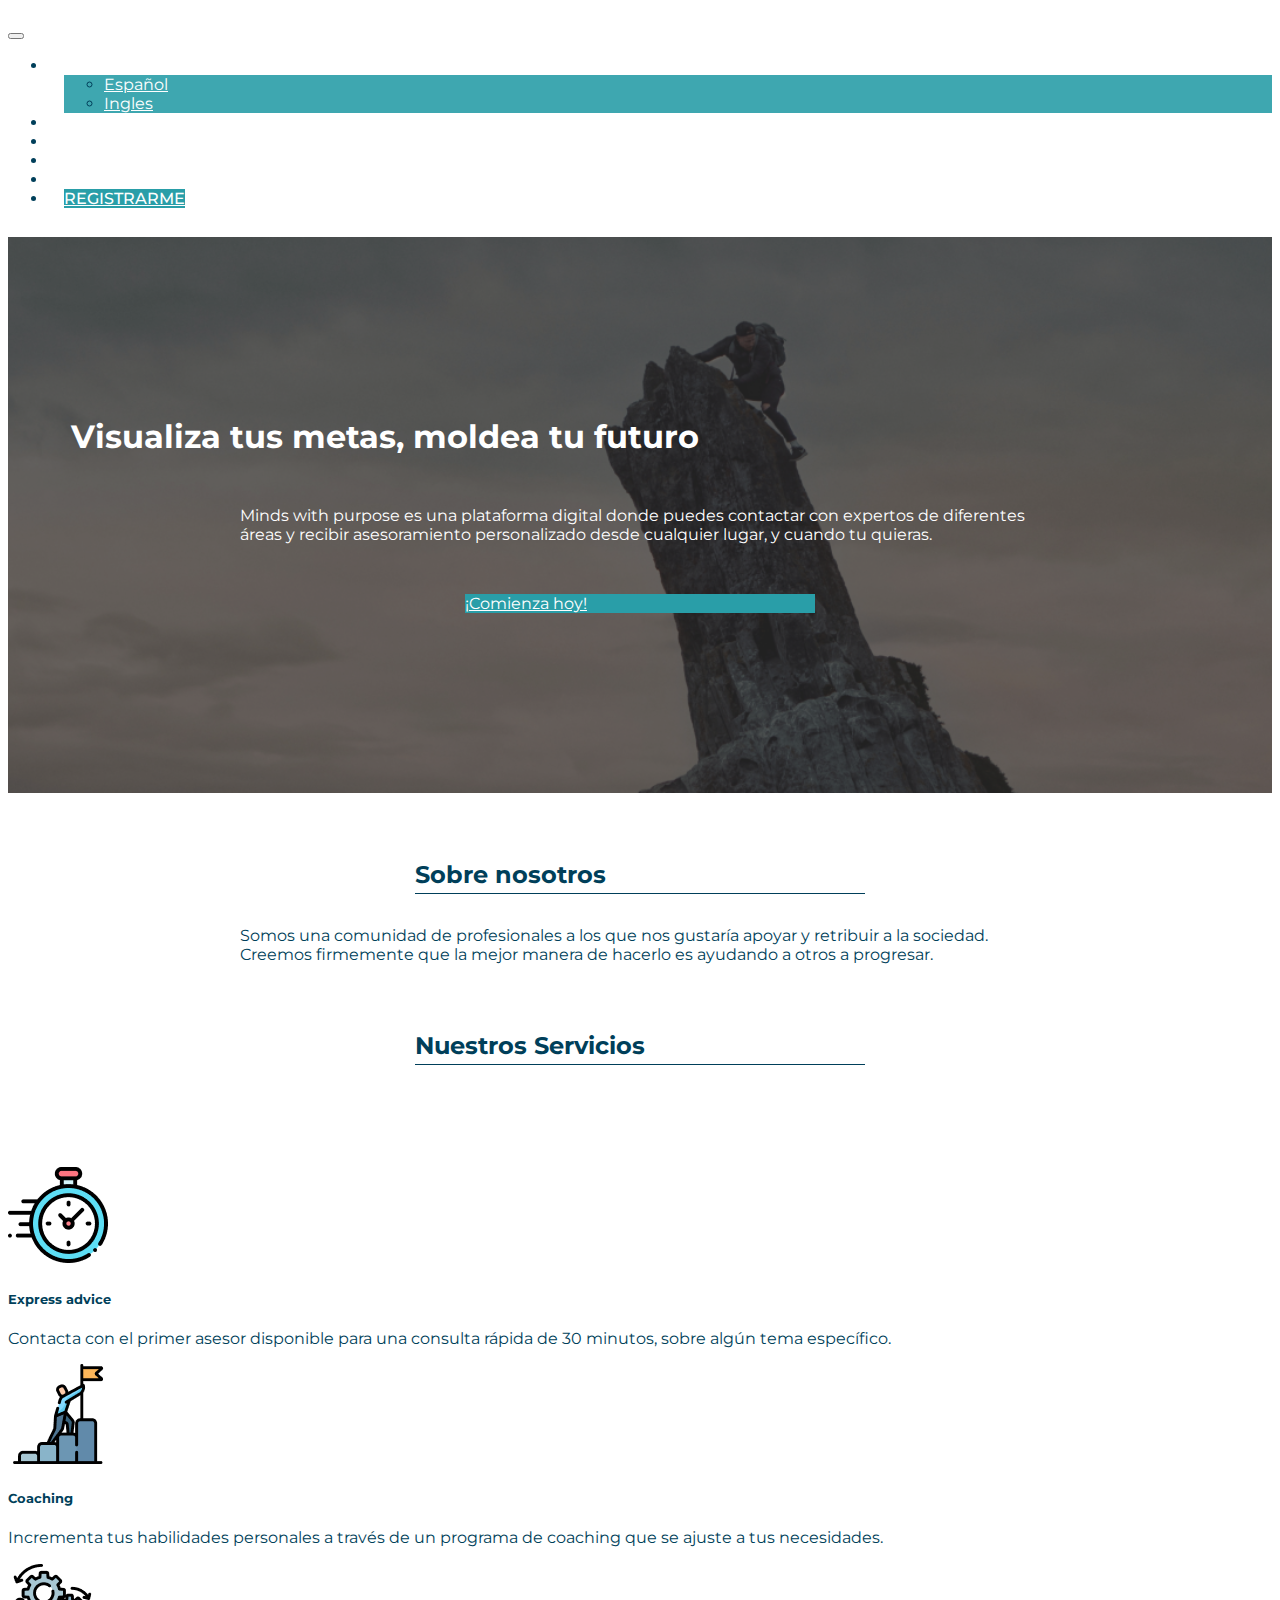
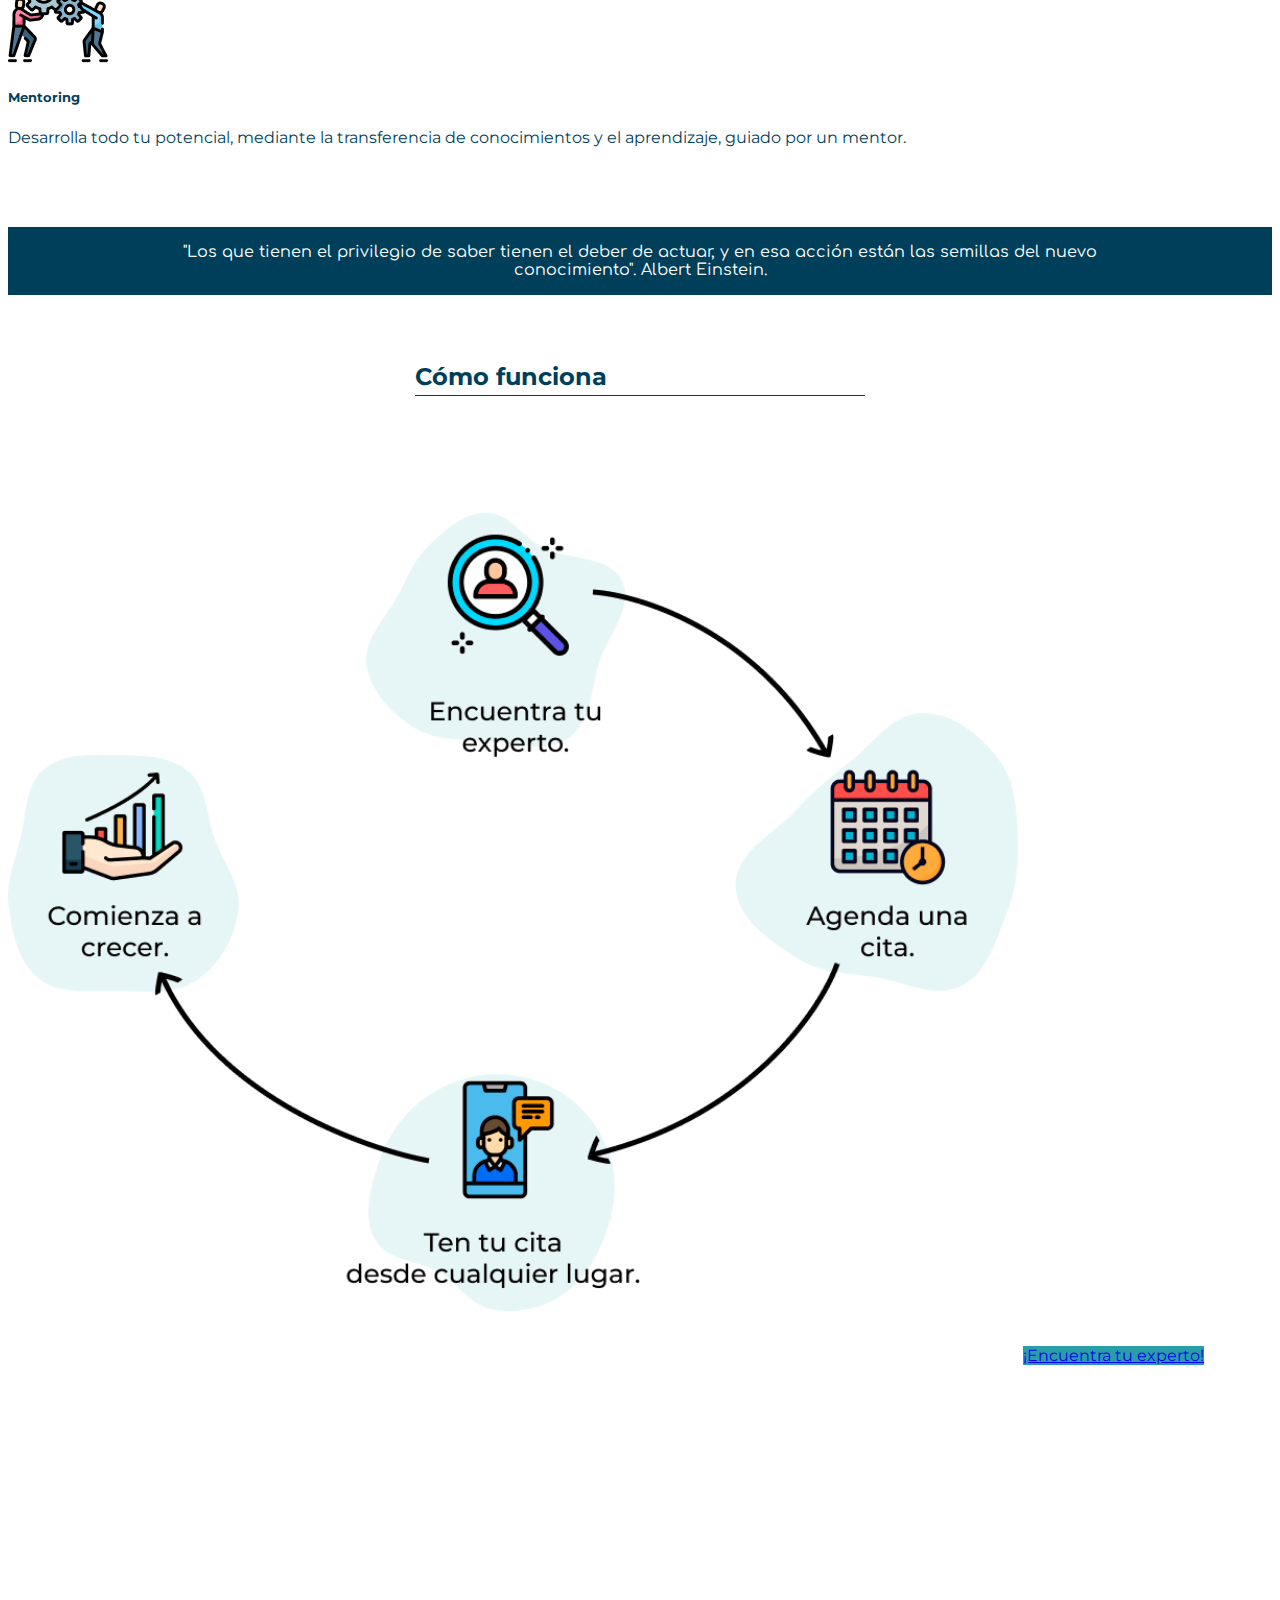
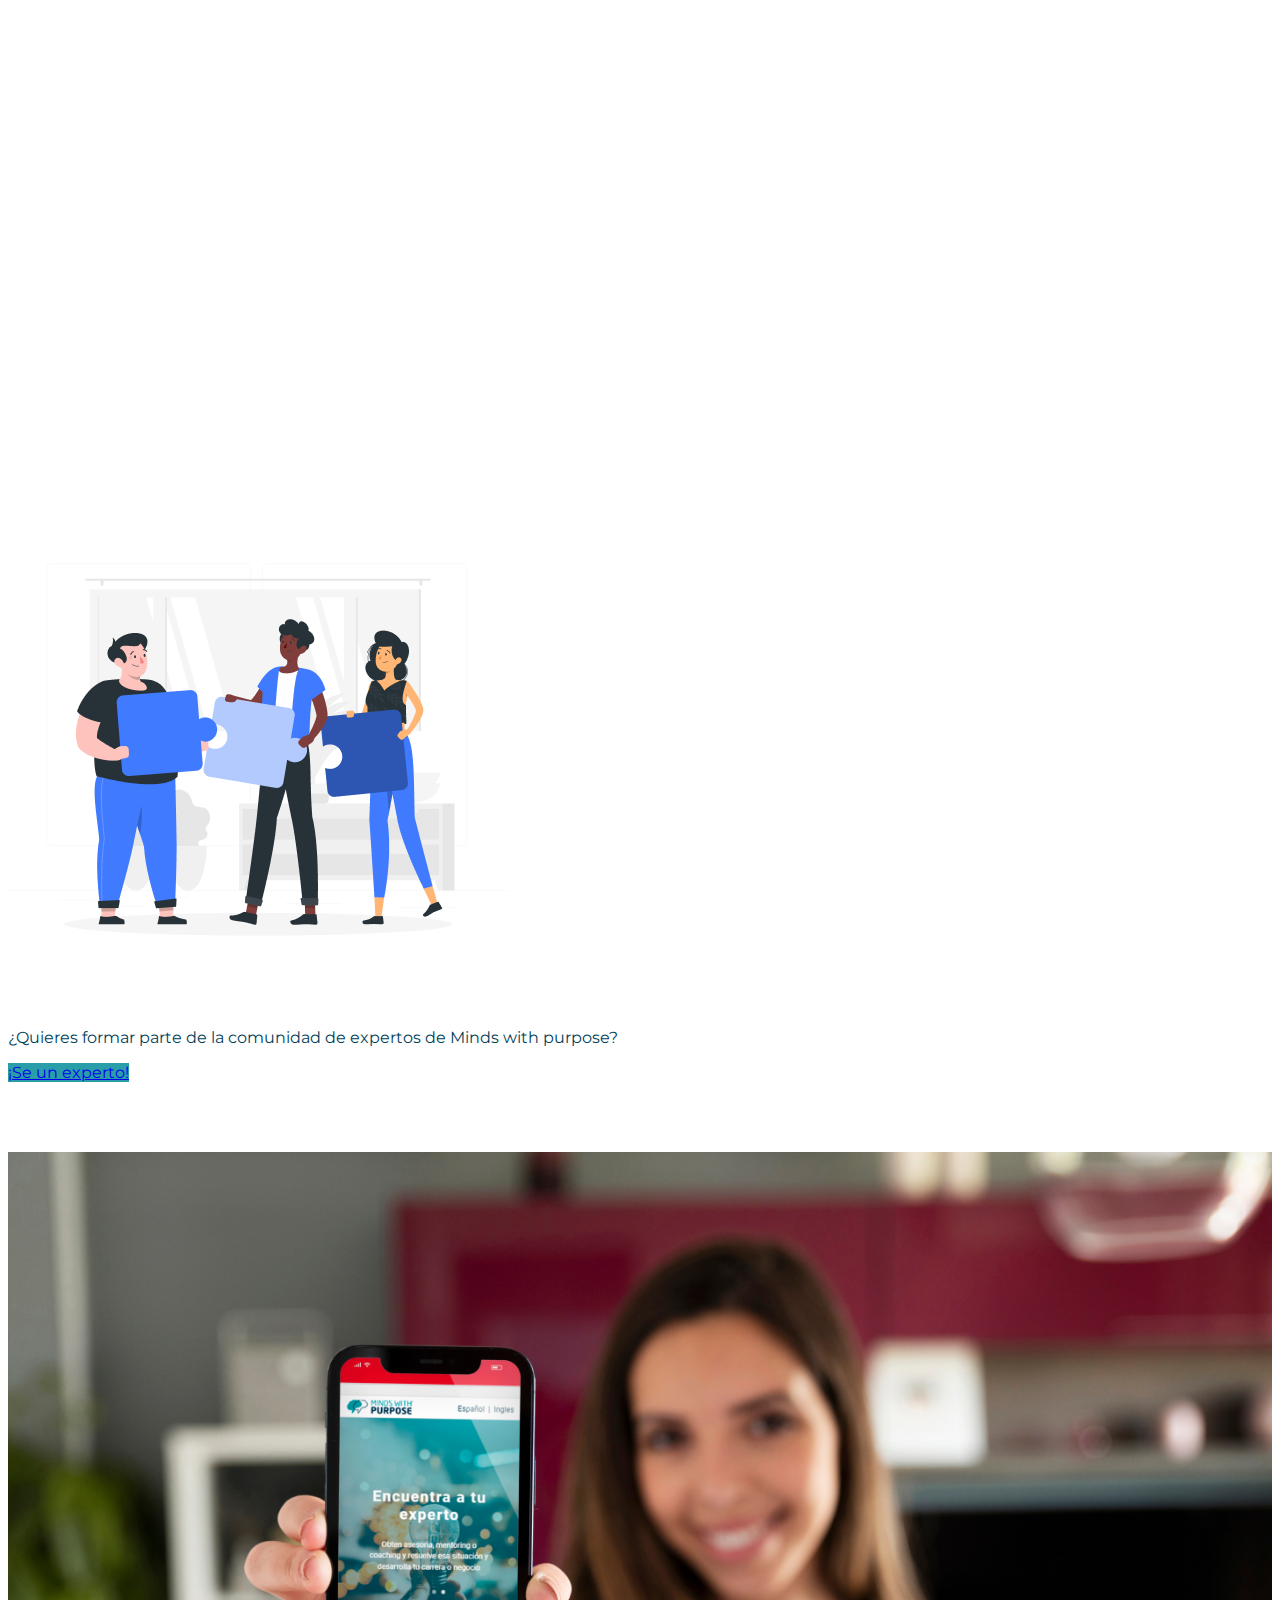
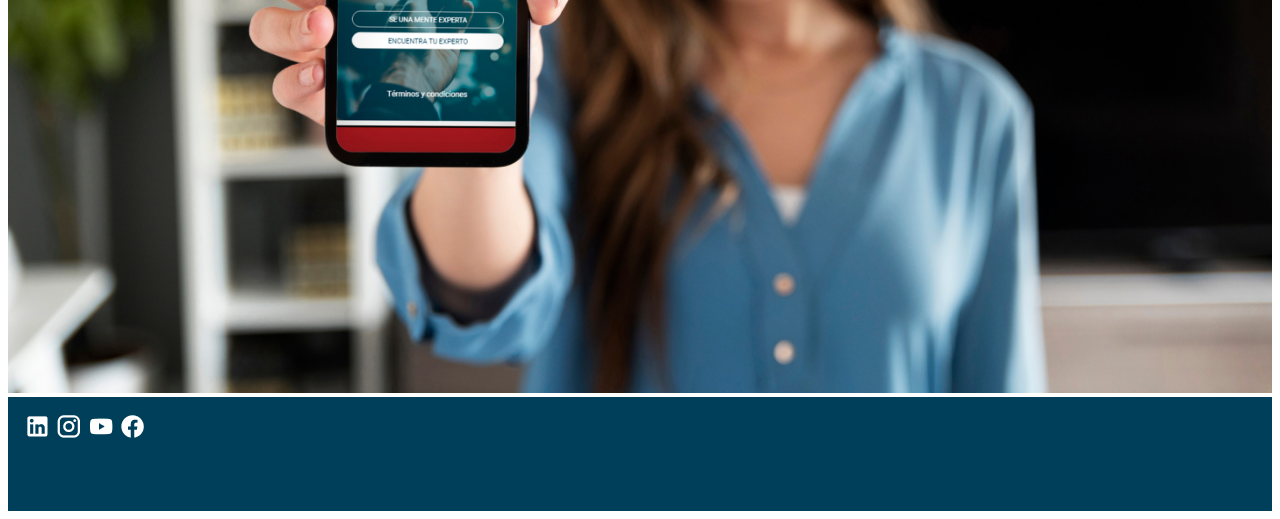
==== commit 0c5c6bdb: "Fixed styles" ====
--- a/index.html
+++ b/index.html
@@ -329,13 +329,12 @@
         >
       </section>
     </div>
-    <div style="padding: 56.25% 0 0 0; position: relative">
+    <div class="vime-video">
       <iframe
         src="https://player.vimeo.com/video/474502615?badge=0&amp;autopause=0&amp;player_id=0&amp;app_id=58479&amp;h=529ab8a02a"
         frameborder="0"
         allow="autoplay; fullscreen; picture-in-picture"
         allowfullscreen
-        style="position: absolute; top: 0; left: 0; width: 100%; height: 100%"
         title="Clientes | Minds With Purpose"
       ></iframe>
     </div>
--- a/assets/styles.css
+++ b/assets/styles.css
@@ -194,6 +194,20 @@
   margin-bottom: 100px;
 }
 
+.vime-video {
+  padding: 56.25% 0 0 0;
+  position: relative;
+  margin: 1rem auto;
+}
+
+.vime-video iframe {
+  position: absolute;
+  top: 0;
+  left: 0;
+  width: 100%;
+  margin: 0;
+}
+
 #banner {
   font-family: "Comfortaa", cursive;
   padding: 1rem 0;
@@ -263,6 +277,15 @@
     margin: 40px auto;
   }
 
+  #howWorks h2 {
+    margin-bottom: 1.5rem;
+  }
+
+  #howWorks img {
+    width: 95%;
+    margin-bottom: 1.5rem;
+  }
+
   section {
     padding-top: 30px;
   }
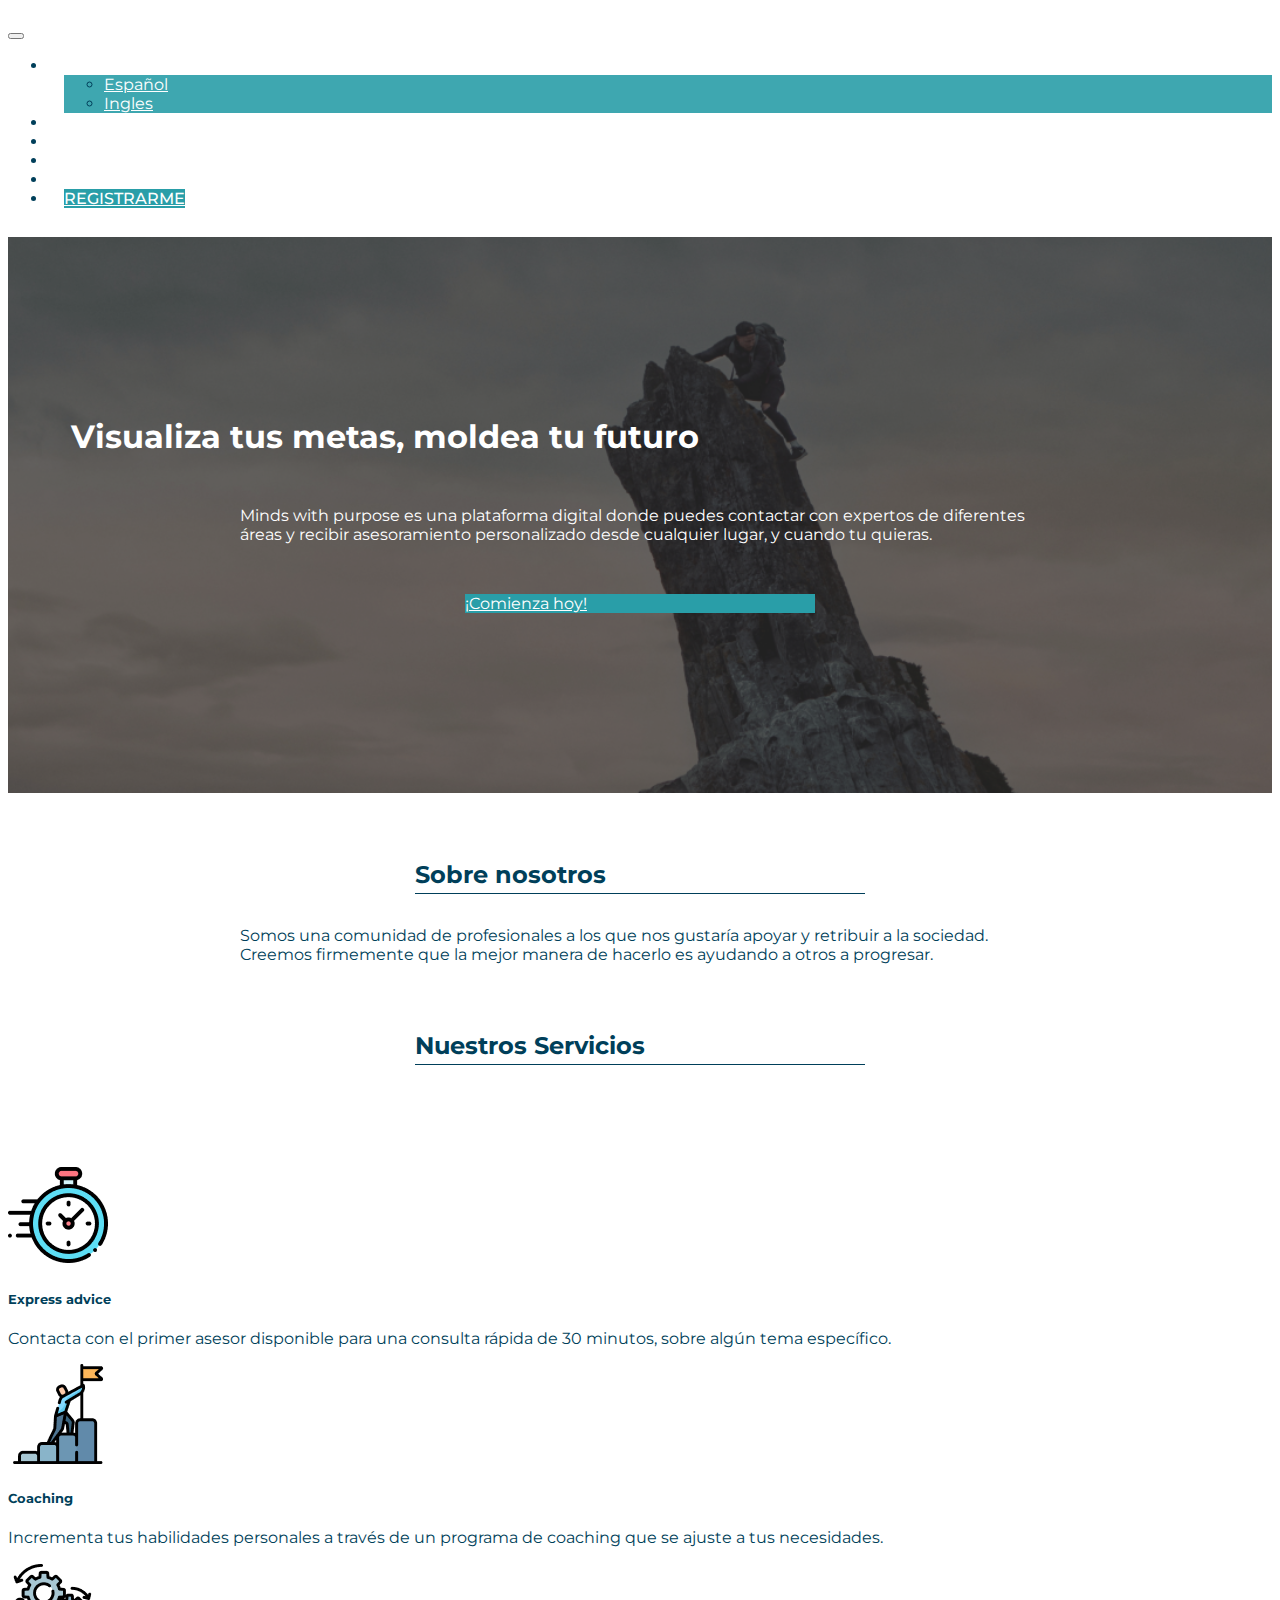
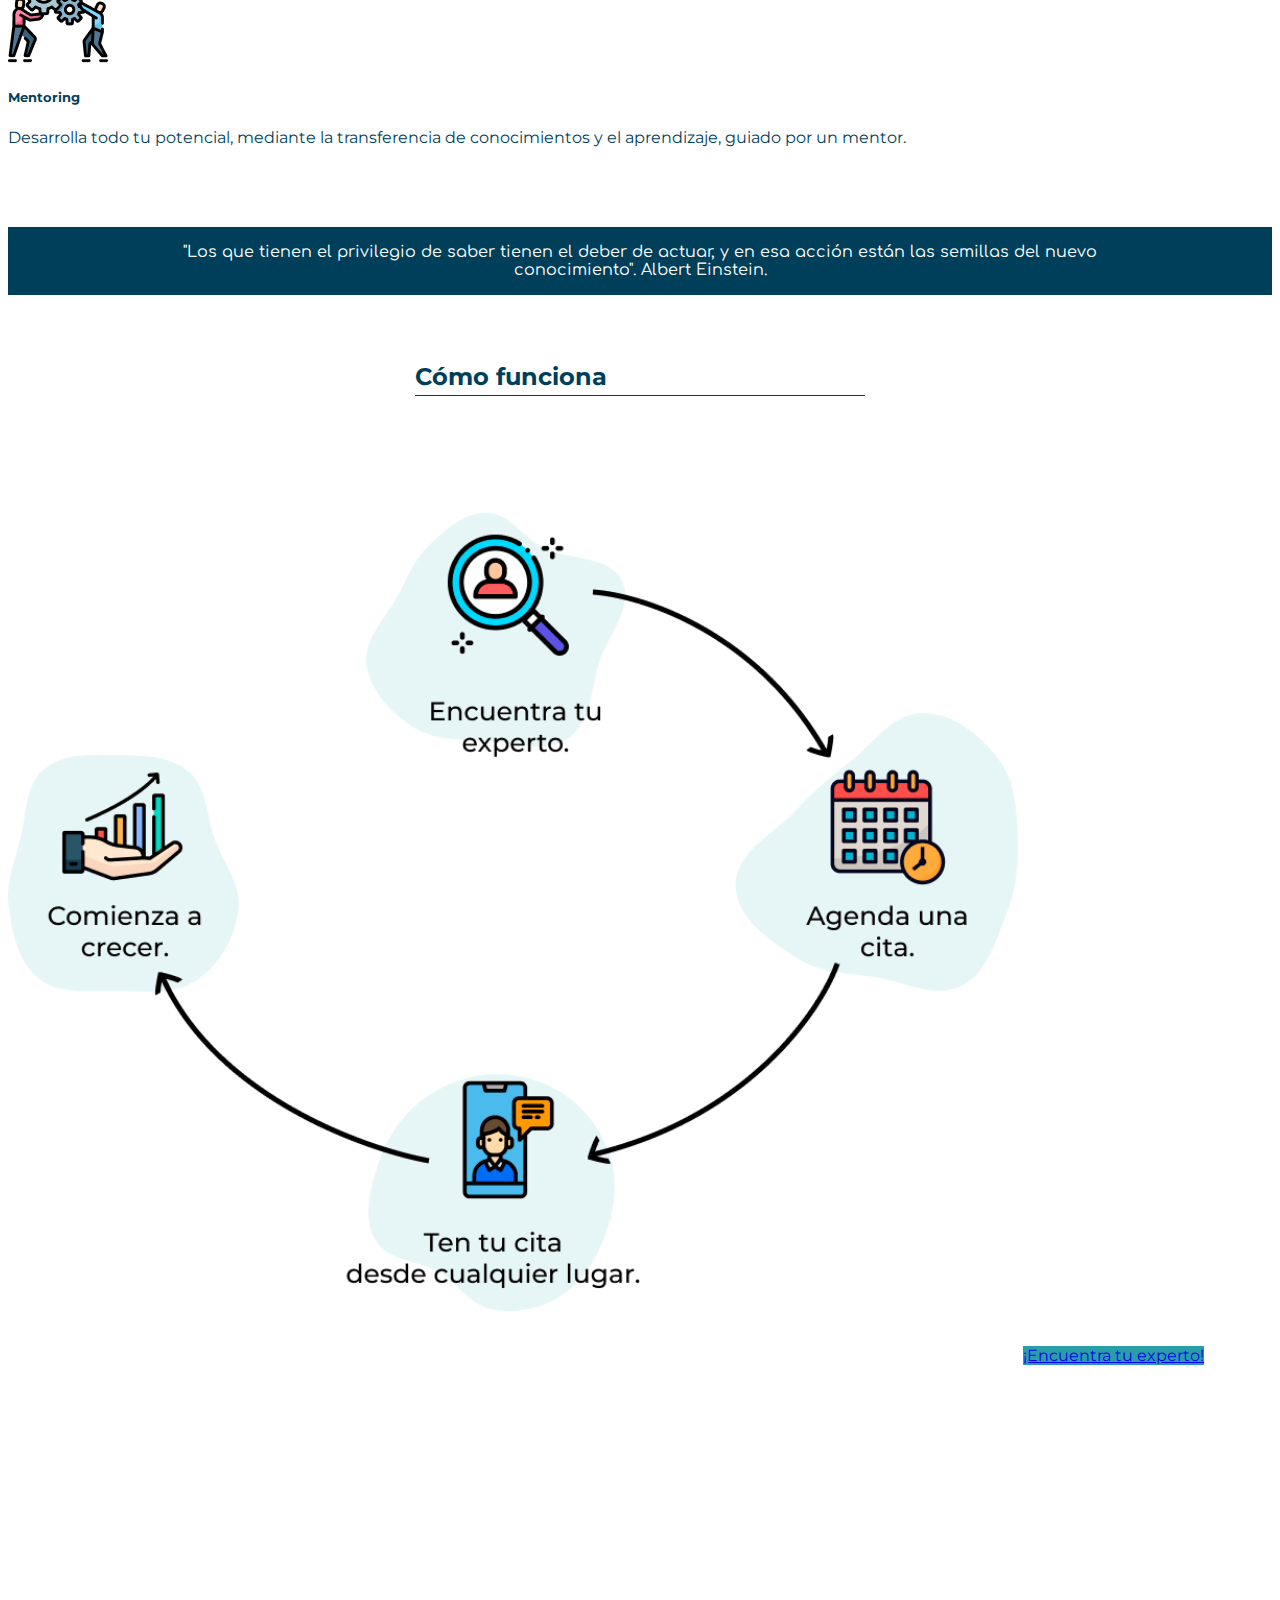
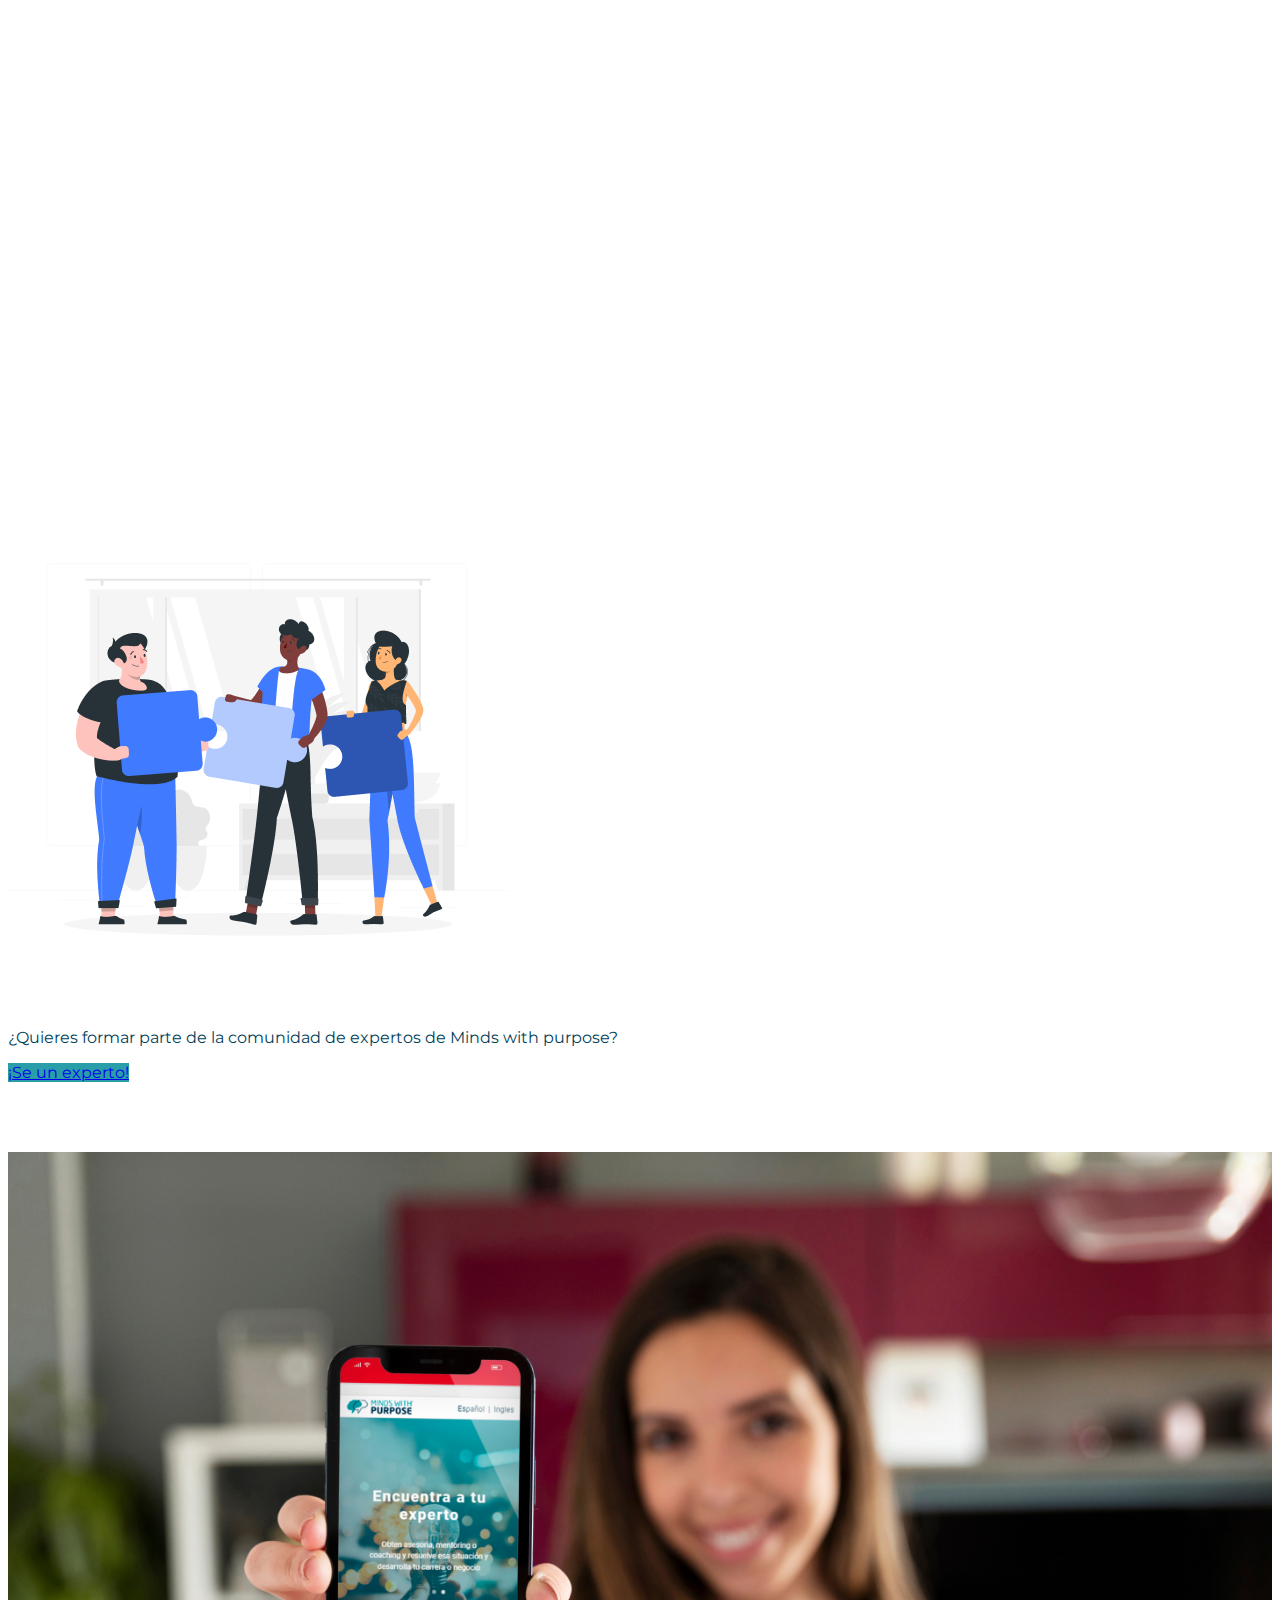
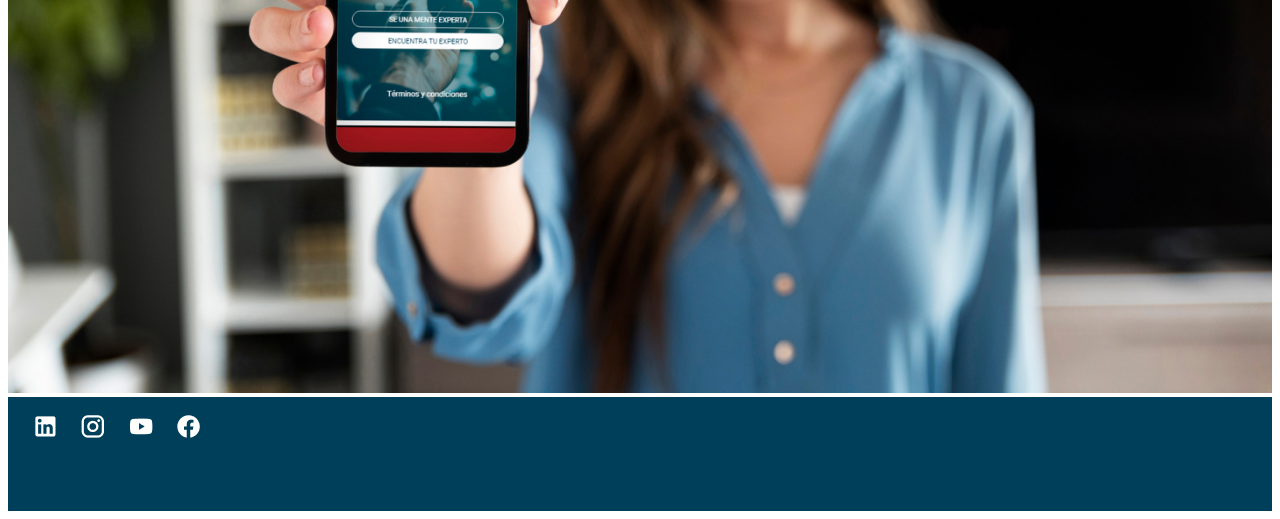
==== commit 65d2dcae: "Fixed styles footer social icons" ====
--- a/index.html
+++ b/index.html
@@ -376,21 +376,21 @@
       <div class="row justify-content-around">
         <div class="col-12 col-md-6 my-3">
           <a
-            target="_blank"
+            class="social-icon" target="_blank"
             href="https://www.linkedin.com/company/minds-with-purpose/"
             ><img src="assets/images/linkedin.png" alt="Linkedin"
           /></a>
           <a
-            target="_blank"
+            class="social-icon" target="_blank"
             href="https://www.instagram.com/mindswithpurposeltd/"
             ><img src="assets/images/instagram.png" alt="Instagram"
           /></a>
           <a
-            target="_blank"
+            class="social-icon" target="_blank"
             href="https://www.youtube.com/channel/UC3COjVdv4qzXyAfPgyn41VA"
             ><img src="assets/images/youtube.png" alt="Youtube"
           /></a>
-          <a target="_blank" href="https://www.facebook.com/mindswithpurpose/"
+          <a class="social-icon" target="_blank" href="https://www.facebook.com/mindswithpurpose/"
             ><img src="assets/images/facebook.png" alt="Facebook"
           /></a>
         </div>
--- a/assets/styles.css
+++ b/assets/styles.css
@@ -252,6 +252,10 @@
   padding: 1rem;
 }
 
+.social-icon {
+  margin: 0 0.5rem;
+}
+
 @media (min-width: 992px) {
   .navbar {
     padding: 0.8rem 0;
@@ -289,4 +293,8 @@
   section {
     padding-top: 30px;
   }
-}
+
+  .social-icon {
+    margin: 0 1rem;
+  }
+}
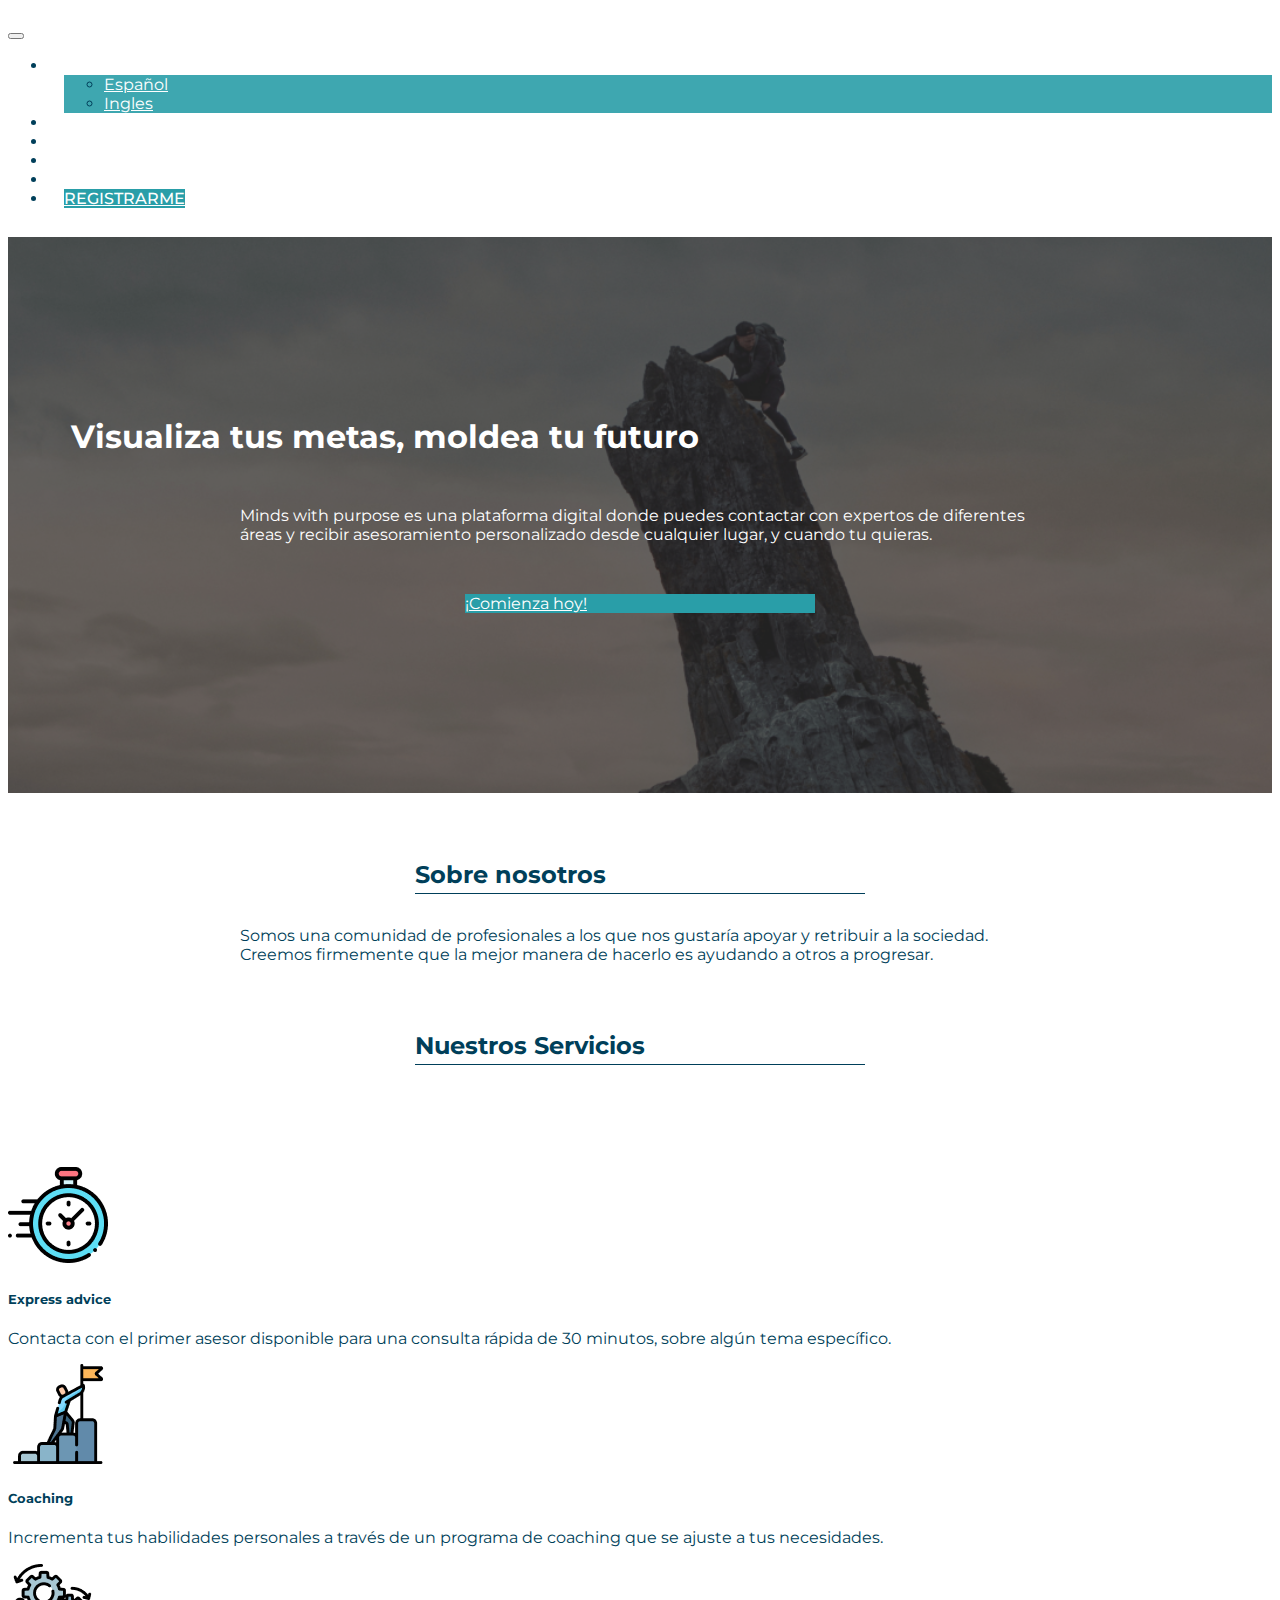
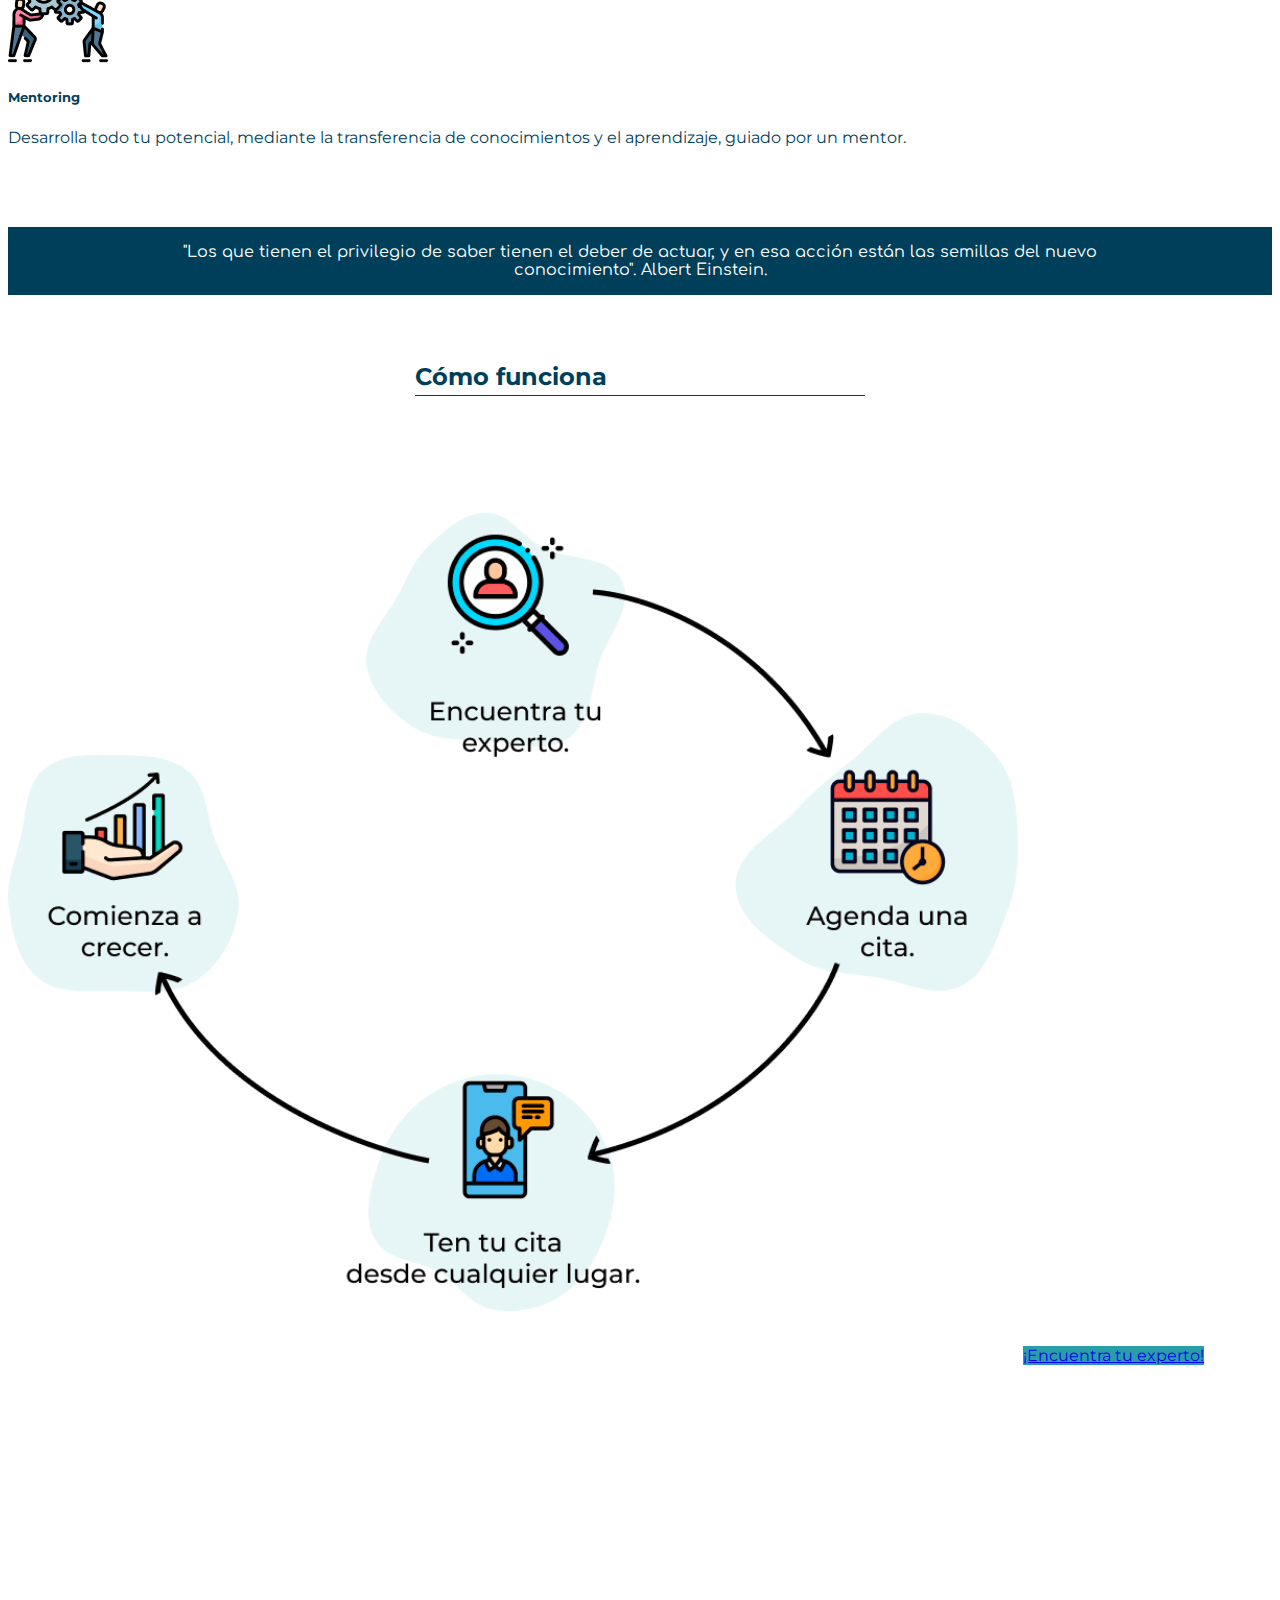
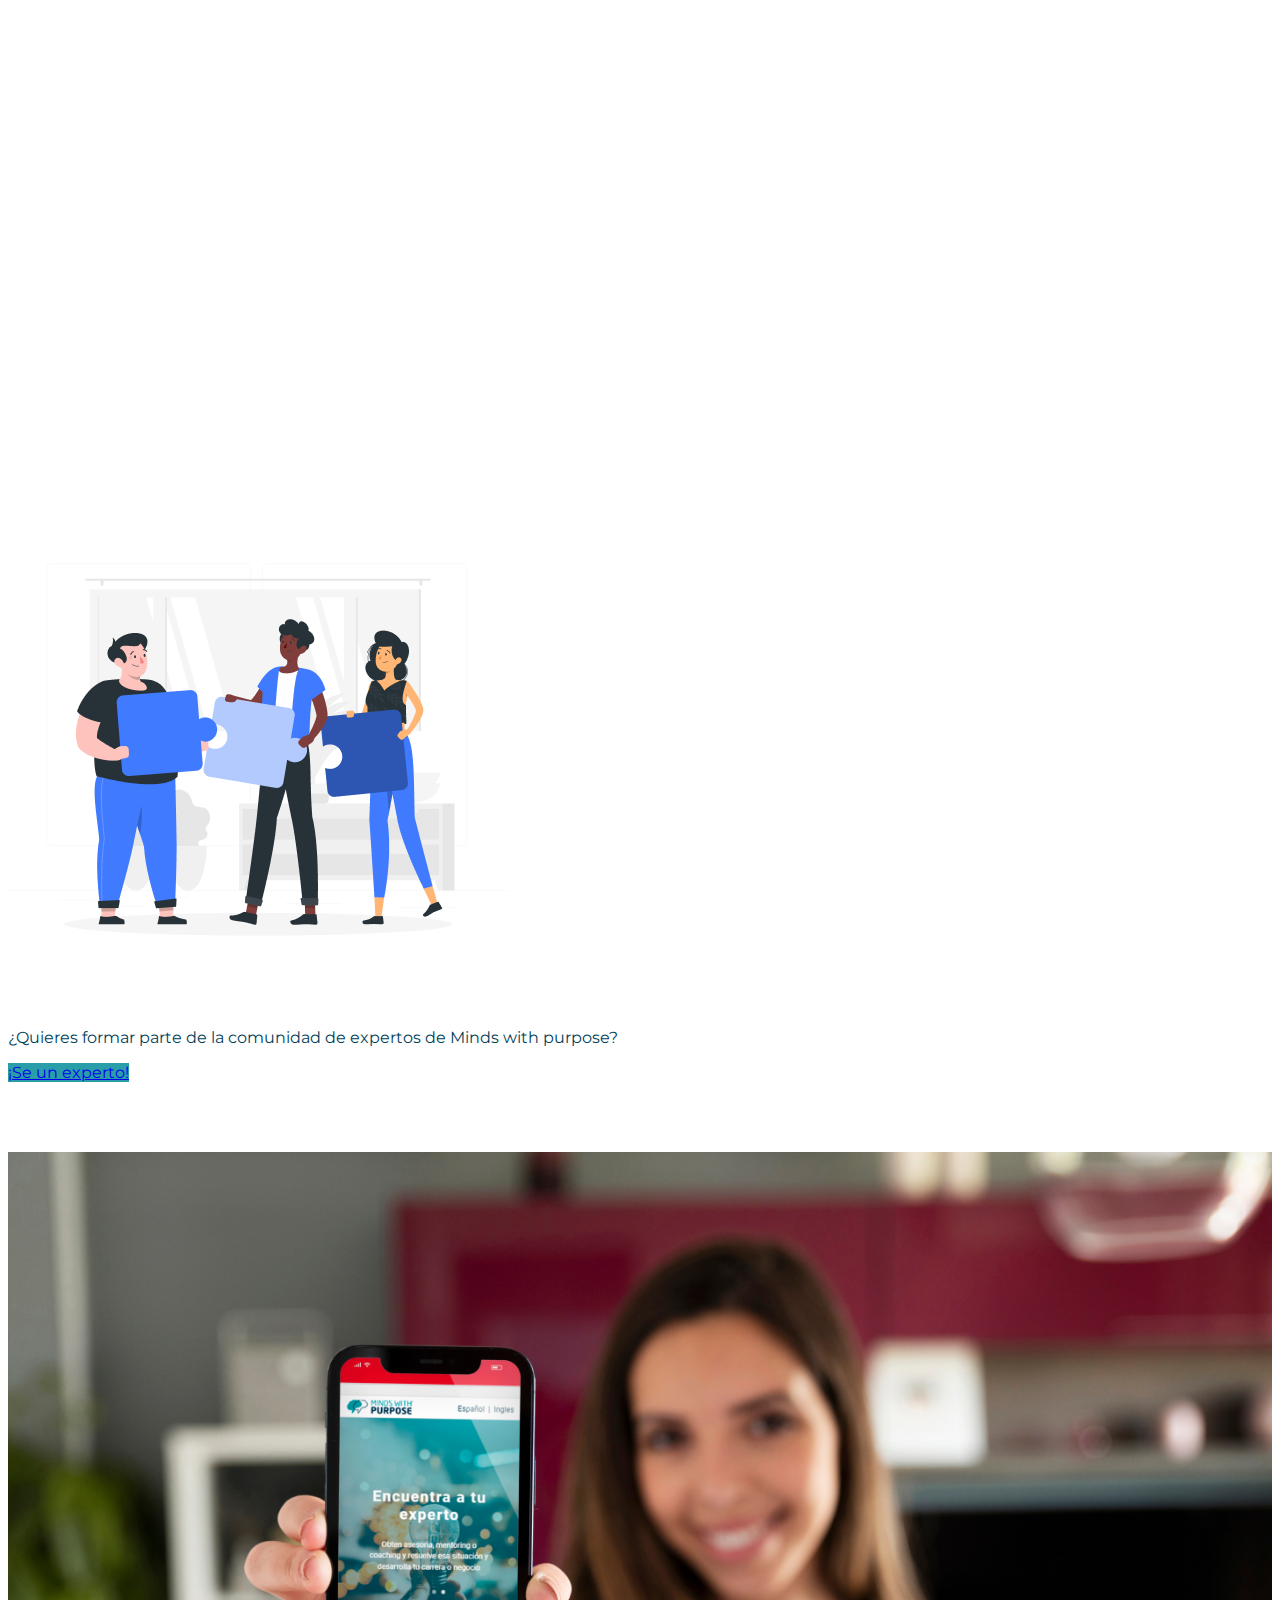
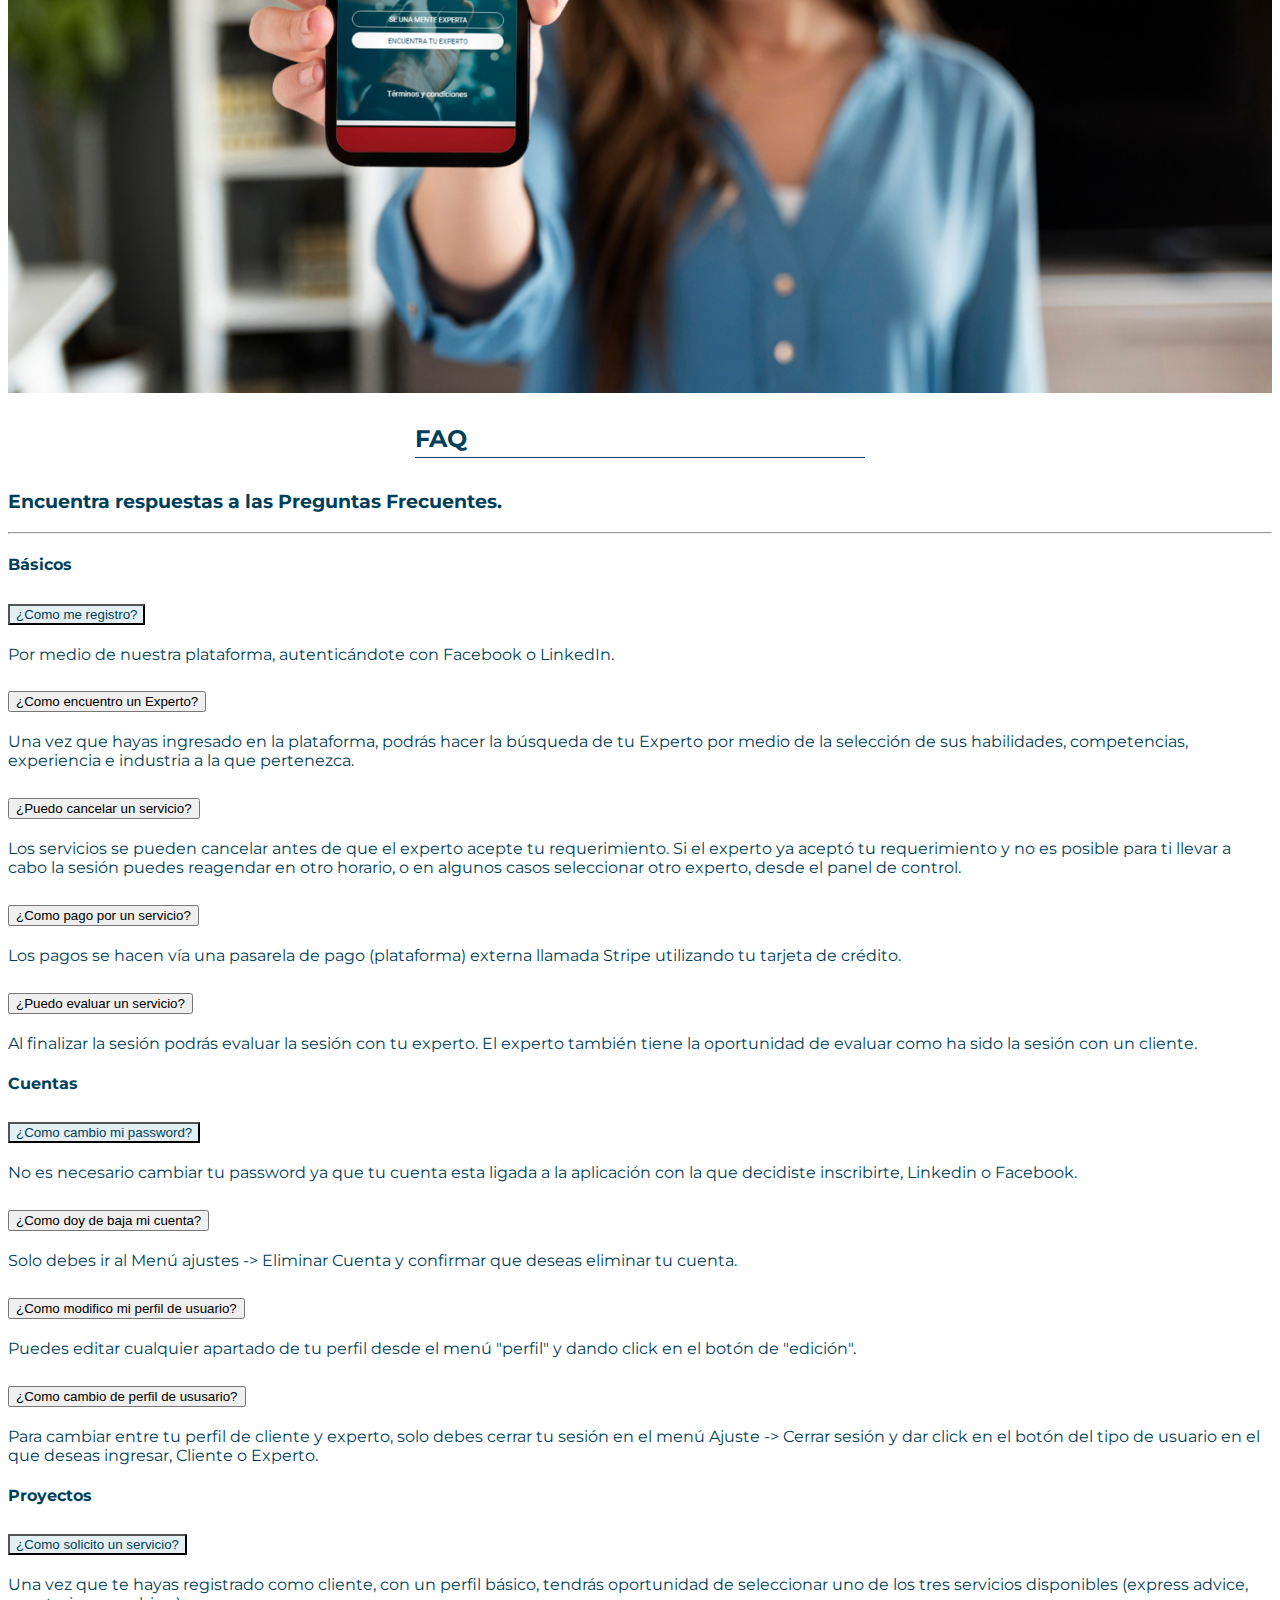
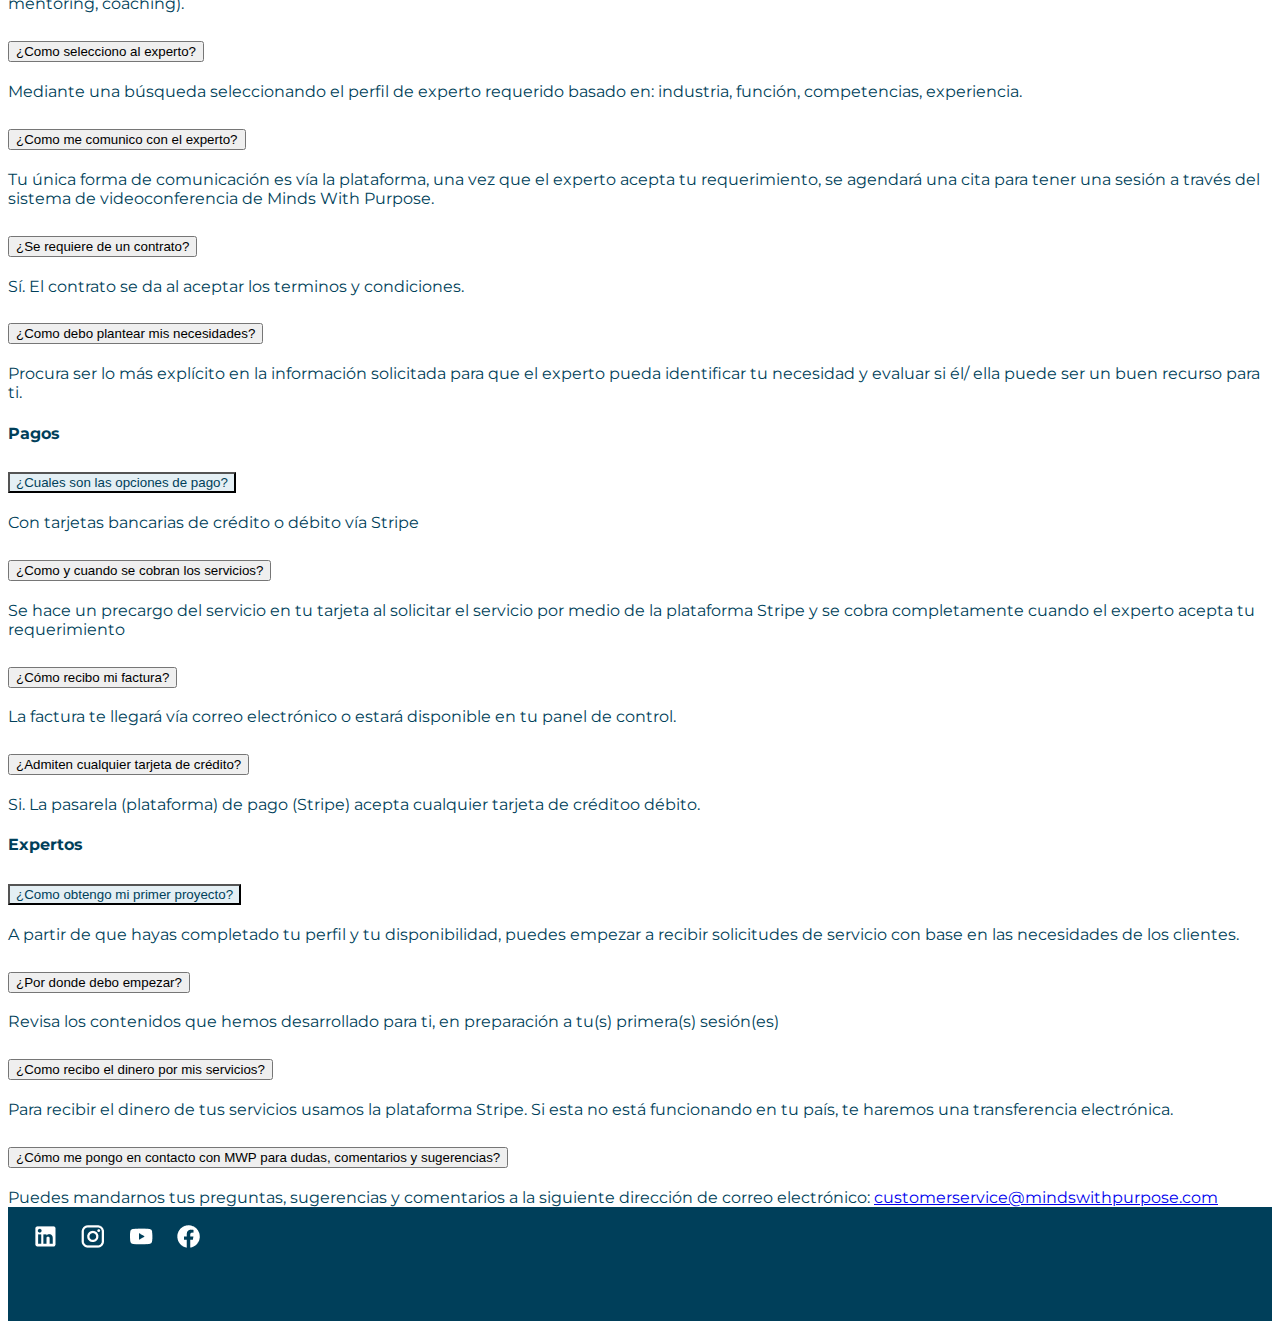
==== commit b42d090a: "Added FAQs section" ====
--- a/index.html
+++ b/index.html
@@ -6,14 +6,14 @@
     <meta name="viewport" content="width=device-width, initial-scale=1.0" />
     <title>Minds With Purpose</title>
     <link
-      href="https://cdn.jsdelivr.net/npm/bootstrap@5.1.0/dist/css/bootstrap.min.css"
+      href="https://cdn.jsdelivr.net/npm/bootstrap@5.1.3/dist/css/bootstrap.min.css"
       rel="stylesheet"
-      integrity="sha384-KyZXEAg3QhqLMpG8r+8fhAXLRk2vvoC2f3B09zVXn8CA5QIVfZOJ3BCsw2P0p/We"
+      integrity="sha384-1BmE4kWBq78iYhFldvKuhfTAU6auU8tT94WrHftjDbrCEXSU1oBoqyl2QvZ6jIW3"
       crossorigin="anonymous"
     />
     <script
-      src="https://cdn.jsdelivr.net/npm/bootstrap@5.1.0/dist/js/bootstrap.bundle.min.js"
-      integrity="sha384-U1DAWAznBHeqEIlVSCgzq+c9gqGAJn5c/t99JyeKa9xxaYpSvHU5awsuZVVFIhvj"
+      src="https://cdn.jsdelivr.net/npm/bootstrap@5.1.3/dist/js/bootstrap.bundle.min.js"
+      integrity="sha384-ka7Sk0Gln4gmtz2MlQnikT1wXgYsOg+OMhuP+IlRH9sENBO0LRn5q+8nbTov4+1p"
       crossorigin="anonymous"
     ></script>
     <!-- Favicons -->
@@ -372,25 +372,642 @@
       class="img-fluid"
       alt="Mobile demo"
     />
+    <div class="container-xl my-5">
+      <h2>FAQ</h2>
+      <h3>Encuentra respuestas a las Preguntas Frecuentes.</h3>
+      <hr />
+      <h4>Básicos</h4>
+      <div class="accordion" id="accordionBasic">
+        <div class="accordion-item">
+          <h2 class="accordion-header" id="headingOne">
+            <button
+              class="accordion-button"
+              type="button"
+              data-bs-toggle="collapse"
+              data-bs-target="#collapseOne"
+              aria-expanded="true"
+              aria-controls="collapseOne"
+            >
+              ¿Como me registro?
+            </button>
+          </h2>
+          <div
+            id="collapseOne"
+            class="accordion-collapse collapse show"
+            aria-labelledby="headingOne"
+            data-bs-parent="#accordionBasic"
+          >
+            <div class="accordion-body">
+              Por medio de nuestra plataforma, autenticándote con Facebook o
+              LinkedIn.
+            </div>
+          </div>
+        </div>
+
+        <div class="accordion-item">
+          <h2 class="accordion-header" id="headingTwo">
+            <button
+              class="accordion-button collapsed"
+              type="button"
+              data-bs-toggle="collapse"
+              data-bs-target="#collapseTwo"
+              aria-expanded="false"
+              aria-controls="collapseTwo"
+            >
+              ¿Como encuentro un Experto?
+            </button>
+          </h2>
+          <div
+            id="collapseTwo"
+            class="accordion-collapse collapse"
+            aria-labelledby="headingTwo"
+            data-bs-parent="#accordionBasic"
+          >
+            <div class="accordion-body">
+              Una vez que hayas ingresado en la plataforma, podrás hacer la
+              búsqueda de tu Experto por medio de la selección de sus
+              habilidades, competencias, experiencia e industria a la que
+              pertenezca.
+            </div>
+          </div>
+        </div>
+
+        <div class="accordion-item">
+          <h2 class="accordion-header" id="headingThree">
+            <button
+              class="accordion-button collapsed"
+              type="button"
+              data-bs-toggle="collapse"
+              data-bs-target="#collapseThree"
+              aria-expanded="false"
+              aria-controls="collapseThree"
+            >
+              ¿Puedo cancelar un servicio?
+            </button>
+          </h2>
+          <div
+            id="collapseThree"
+            class="accordion-collapse collapse"
+            aria-labelledby="headingThree"
+            data-bs-parent="#accordionBasic"
+          >
+            <div class="accordion-body">
+              Los servicios se pueden cancelar antes de que el experto acepte tu
+              requerimiento. Si el experto ya aceptó tu requerimiento y no es
+              posible para ti llevar a cabo la sesión puedes reagendar en otro
+              horario, o en algunos casos seleccionar otro experto, desde el
+              panel de control.
+            </div>
+          </div>
+        </div>
+
+        <div class="accordion-item">
+          <h2 class="accordion-header" id="headingFour">
+            <button
+              class="accordion-button collapsed"
+              type="button"
+              data-bs-toggle="collapse"
+              data-bs-target="#collapseFour"
+              aria-expanded="false"
+              aria-controls="collapseFour"
+            >
+              ¿Como pago por un servicio?
+            </button>
+          </h2>
+          <div
+            id="collapseFour"
+            class="accordion-collapse collapse"
+            aria-labelledby="headingFour"
+            data-bs-parent="#accordionBasic"
+          >
+            <div class="accordion-body">
+              Los pagos se hacen vía una pasarela de pago (plataforma) externa
+              llamada Stripe utilizando tu tarjeta de crédito.
+            </div>
+          </div>
+        </div>
+
+        <div class="accordion-item">
+          <h2 class="accordion-header" id="headingFive">
+            <button
+              class="accordion-button collapsed"
+              type="button"
+              data-bs-toggle="collapse"
+              data-bs-target="#collapseFive"
+              aria-expanded="false"
+              aria-controls="collapseFive"
+            >
+              ¿Puedo evaluar un servicio?
+            </button>
+          </h2>
+          <div
+            id="collapseFive"
+            class="accordion-collapse collapse"
+            aria-labelledby="headingFive"
+            data-bs-parent="#accordionBasic"
+          >
+            <div class="accordion-body">
+              Al finalizar la sesión podrás evaluar la sesión con tu experto. El
+              experto también tiene la oportunidad de evaluar como ha sido la
+              sesión con un cliente.
+            </div>
+          </div>
+        </div>
+      </div>
+
+      <h4 class="mt-4">Cuentas</h4>
+      <div class="accordion" id="accordionAccount">
+        <div class="accordion-item">
+          <h2 class="accordion-header" id="headingOneAccount">
+            <button
+              class="accordion-button"
+              type="button"
+              data-bs-toggle="collapse"
+              data-bs-target="#collapseOneAccount"
+              aria-expanded="true"
+              aria-controls="collapseOneAccount"
+            >
+              ¿Como cambio mi password?
+            </button>
+          </h2>
+          <div
+            id="collapseOneAccount"
+            class="accordion-collapse collapse show"
+            aria-labelledby="headingOneAccount"
+            data-bs-parent="#accordionAccount"
+          >
+            <div class="accordion-body">
+              No es necesario cambiar tu password ya que tu cuenta esta ligada a
+              la aplicación con la que decidiste inscribirte, Linkedin o
+              Facebook.
+            </div>
+          </div>
+        </div>
+
+        <div class="accordion-item">
+          <h2 class="accordion-header" id="headingTwoAccount">
+            <button
+              class="accordion-button collapsed"
+              type="button"
+              data-bs-toggle="collapse"
+              data-bs-target="#collapseTwoAccount"
+              aria-expanded="false"
+              aria-controls="collapseTwoAccount"
+            >
+              ¿Como doy de baja mi cuenta?
+            </button>
+          </h2>
+          <div
+            id="collapseTwoAccount"
+            class="accordion-collapse collapse"
+            aria-labelledby="headingTwoAccount"
+            data-bs-parent="#accordionAccount"
+          >
+            <div class="accordion-body">
+              Solo debes ir al Menú ajustes -> Eliminar Cuenta y confirmar que
+              deseas eliminar tu cuenta.
+            </div>
+          </div>
+        </div>
+
+        <div class="accordion-item">
+          <h2 class="accordion-header" id="headingThreeAccount">
+            <button
+              class="accordion-button collapsed"
+              type="button"
+              data-bs-toggle="collapse"
+              data-bs-target="#collapseThreeAccount"
+              aria-expanded="false"
+              aria-controls="collapseThreeAccount"
+            >
+              ¿Como modifico mi perfil de usuario?
+            </button>
+          </h2>
+          <div
+            id="collapseThreeAccount"
+            class="accordion-collapse collapse"
+            aria-labelledby="headingThreeAccount"
+            data-bs-parent="#accordionAccount"
+          >
+            <div class="accordion-body">
+              Puedes editar cualquier apartado de tu perfil desde el menú
+              "perfil" y dando click en el botón de "edición".
+            </div>
+          </div>
+        </div>
+
+        <div class="accordion-item">
+          <h2 class="accordion-header" id="headingFourAccount">
+            <button
+              class="accordion-button collapsed"
+              type="button"
+              data-bs-toggle="collapse"
+              data-bs-target="#collapseFourAccount"
+              aria-expanded="false"
+              aria-controls="collapseFourAccount"
+            >
+              ¿Como cambio de perfil de ususario?
+            </button>
+          </h2>
+          <div
+            id="collapseFourAccount"
+            class="accordion-collapse collapse"
+            aria-labelledby="headingFourAccount"
+            data-bs-parent="#accordionAccount"
+          >
+            <div class="accordion-body">
+              Para cambiar entre tu perfil de cliente y experto, solo debes
+              cerrar tu sesión en el menú Ajuste -> Cerrar sesión y dar click en
+              el botón del tipo de usuario en el que deseas ingresar, Cliente o
+              Experto.
+            </div>
+          </div>
+        </div>
+      </div>
+
+      <h4 class="mt-4">Proyectos</h4>
+      <div class="accordion" id="accordionProjects">
+        <div class="accordion-item">
+          <h2 class="accordion-header" id="headingOneProjects">
+            <button
+              class="accordion-button"
+              type="button"
+              data-bs-toggle="collapse"
+              data-bs-target="#collapseOneProjects"
+              aria-expanded="true"
+              aria-controls="collapseOneProjects"
+            >
+              ¿Como solicito un servicio?
+            </button>
+          </h2>
+          <div
+            id="collapseOneProjects"
+            class="accordion-collapse collapse show"
+            aria-labelledby="headingOneProjects"
+            data-bs-parent="#accordionProjects"
+          >
+            <div class="accordion-body">
+              Una vez que te hayas registrado como cliente, con un perfil
+              básico, tendrás oportunidad de seleccionar uno de los tres
+              servicios disponibles (express advice, mentoring, coaching).
+            </div>
+          </div>
+        </div>
+
+        <div class="accordion-item">
+          <h2 class="accordion-header" id="headingTwoProjects">
+            <button
+              class="accordion-button collapsed"
+              type="button"
+              data-bs-toggle="collapse"
+              data-bs-target="#collapseTwoProjects"
+              aria-expanded="false"
+              aria-controls="collapseTwoProjects"
+            >
+              ¿Como selecciono al experto?
+            </button>
+          </h2>
+          <div
+            id="collapseTwoProjects"
+            class="accordion-collapse collapse"
+            aria-labelledby="headingTwoProjects"
+            data-bs-parent="#accordionProjects"
+          >
+            <div class="accordion-body">
+              Mediante una búsqueda seleccionando el perfil de experto requerido
+              basado en: industria, función, competencias, experiencia.
+            </div>
+          </div>
+        </div>
+
+        <div class="accordion-item">
+          <h2 class="accordion-header" id="headingThreeProjects">
+            <button
+              class="accordion-button collapsed"
+              type="button"
+              data-bs-toggle="collapse"
+              data-bs-target="#collapseThreeProjects"
+              aria-expanded="false"
+              aria-controls="collapseThreeProjects"
+            >
+              ¿Como me comunico con el experto?
+            </button>
+          </h2>
+          <div
+            id="collapseThreeProjects"
+            class="accordion-collapse collapse"
+            aria-labelledby="headingThreeProjects"
+            data-bs-parent="#accordionProjects"
+          >
+            <div class="accordion-body">
+              Tu única forma de comunicación es vía la plataforma, una vez que
+              el experto acepta tu requerimiento, se agendará una cita para
+              tener una sesión a través del sistema de videoconferencia de Minds
+              With Purpose.
+            </div>
+          </div>
+        </div>
+
+        <div class="accordion-item">
+          <h2 class="accordion-header" id="headingFourProjects">
+            <button
+              class="accordion-button collapsed"
+              type="button"
+              data-bs-toggle="collapse"
+              data-bs-target="#collapseFourProjects"
+              aria-expanded="false"
+              aria-controls="collapseFourProjects"
+            >
+              ¿Se requiere de un contrato?
+            </button>
+          </h2>
+          <div
+            id="collapseFourProjects"
+            class="accordion-collapse collapse"
+            aria-labelledby="headingFourProjects"
+            data-bs-parent="#accordionProjects"
+          >
+            <div class="accordion-body">
+              Sí. El contrato se da al aceptar los terminos y condiciones.
+            </div>
+          </div>
+        </div>
+
+        <div class="accordion-item">
+          <h2 class="accordion-header" id="headingFiveProjects">
+            <button
+              class="accordion-button collapsed"
+              type="button"
+              data-bs-toggle="collapse"
+              data-bs-target="#collapseFiveProjects"
+              aria-expanded="false"
+              aria-controls="collapseFiveProjects"
+            >
+              ¿Como debo plantear mis necesidades?
+            </button>
+          </h2>
+          <div
+            id="collapseFiveProjects"
+            class="accordion-collapse collapse"
+            aria-labelledby="headingFiveProjects"
+            data-bs-parent="#accordionProjects"
+          >
+            <div class="accordion-body">
+              Procura ser lo más explícito en la información solicitada para que
+              el experto pueda identificar tu necesidad y evaluar si él/ ella
+              puede ser un buen recurso para ti.
+            </div>
+          </div>
+        </div>
+      </div>
+
+      <h4 class="mt-4">Pagos</h4>
+      <div class="accordion" id="accordionPayments">
+        <div class="accordion-item">
+          <h2 class="accordion-header" id="headingOnePayments">
+            <button
+              class="accordion-button"
+              type="button"
+              data-bs-toggle="collapse"
+              data-bs-target="#collapseOnePayments"
+              aria-expanded="true"
+              aria-controls="collapseOnePayments"
+            >
+              ¿Cuales son las opciones de pago?
+            </button>
+          </h2>
+          <div
+            id="collapseOnePayments"
+            class="accordion-collapse collapse show"
+            aria-labelledby="headingOnePayments"
+            data-bs-parent="#accordionPayments"
+          >
+            <div class="accordion-body">
+              Con tarjetas bancarias de crédito o débito vía Stripe
+            </div>
+          </div>
+        </div>
+
+        <div class="accordion-item">
+          <h2 class="accordion-header" id="headingTwoPayments">
+            <button
+              class="accordion-button collapsed"
+              type="button"
+              data-bs-toggle="collapse"
+              data-bs-target="#collapseTwoPayments"
+              aria-expanded="false"
+              aria-controls="collapseTwoPayments"
+            >
+              ¿Como y cuando se cobran los servicios?
+            </button>
+          </h2>
+          <div
+            id="collapseTwoPayments"
+            class="accordion-collapse collapse"
+            aria-labelledby="headingTwoPayments"
+            data-bs-parent="#accordionPayments"
+          >
+            <div class="accordion-body">
+              Se hace un precargo del servicio en tu tarjeta al solicitar el
+              servicio por medio de la plataforma Stripe y se cobra
+              completamente cuando el experto acepta tu requerimiento
+            </div>
+          </div>
+        </div>
+
+        <div class="accordion-item">
+          <h2 class="accordion-header" id="headingThreePayments">
+            <button
+              class="accordion-button collapsed"
+              type="button"
+              data-bs-toggle="collapse"
+              data-bs-target="#collapseThreePayments"
+              aria-expanded="false"
+              aria-controls="collapseThreePayments"
+            >
+              ¿Cómo recibo mi factura?
+            </button>
+          </h2>
+          <div
+            id="collapseThreePayments"
+            class="accordion-collapse collapse"
+            aria-labelledby="headingThreePayments"
+            data-bs-parent="#accordionPayments"
+          >
+            <div class="accordion-body">
+              La factura te llegará vía correo electrónico o estará disponible
+              en tu panel de control.
+            </div>
+          </div>
+        </div>
+
+        <div class="accordion-item">
+          <h2 class="accordion-header" id="headingFourPayments">
+            <button
+              class="accordion-button collapsed"
+              type="button"
+              data-bs-toggle="collapse"
+              data-bs-target="#collapseFourPayments"
+              aria-expanded="false"
+              aria-controls="collapseFourPayments"
+            >
+              ¿Admiten cualquier tarjeta de crédito?
+            </button>
+          </h2>
+          <div
+            id="collapseFourPayments"
+            class="accordion-collapse collapse"
+            aria-labelledby="headingFourPayments"
+            data-bs-parent="#accordionPayments"
+          >
+            <div class="accordion-body">
+              Si. La pasarela (plataforma) de pago (Stripe) acepta cualquier
+              tarjeta de créditoo débito.
+            </div>
+          </div>
+        </div>
+      </div>
+
+      <h4 class="mt-4">Expertos</h4>
+      <div class="accordion" id="accordionExperts">
+        <div class="accordion-item">
+          <h2 class="accordion-header" id="headingOneExperts">
+            <button
+              class="accordion-button"
+              type="button"
+              data-bs-toggle="collapse"
+              data-bs-target="#collapseOneExperts"
+              aria-expanded="true"
+              aria-controls="collapseOneExperts"
+            >
+              ¿Como obtengo mi primer proyecto?
+            </button>
+          </h2>
+          <div
+            id="collapseOneExperts"
+            class="accordion-collapse collapse show"
+            aria-labelledby="headingOneExperts"
+            data-bs-parent="#accordionExperts"
+          >
+            <div class="accordion-body">
+              A partir de que hayas completado tu perfil y tu disponibilidad,
+              puedes empezar a recibir solicitudes de servicio con base en las
+              necesidades de los clientes.
+            </div>
+          </div>
+        </div>
+
+        <div class="accordion-item">
+          <h2 class="accordion-header" id="headingTwoExperts">
+            <button
+              class="accordion-button collapsed"
+              type="button"
+              data-bs-toggle="collapse"
+              data-bs-target="#collapseTwoExperts"
+              aria-expanded="false"
+              aria-controls="collapseTwoExperts"
+            >
+              ¿Por donde debo empezar?
+            </button>
+          </h2>
+          <div
+            id="collapseTwoExperts"
+            class="accordion-collapse collapse"
+            aria-labelledby="headingTwoExperts"
+            data-bs-parent="#accordionExperts"
+          >
+            <div class="accordion-body">
+              Revisa los contenidos que hemos desarrollado para ti, en
+              preparación a tu(s) primera(s) sesión(es)
+            </div>
+          </div>
+        </div>
+
+        <div class="accordion-item">
+          <h2 class="accordion-header" id="headingThreeExperts">
+            <button
+              class="accordion-button collapsed"
+              type="button"
+              data-bs-toggle="collapse"
+              data-bs-target="#collapseThreeExperts"
+              aria-expanded="false"
+              aria-controls="collapseThreeExperts"
+            >
+              ¿Como recibo el dinero por mis servicios?
+            </button>
+          </h2>
+          <div
+            id="collapseThreeExperts"
+            class="accordion-collapse collapse"
+            aria-labelledby="headingThreeExperts"
+            data-bs-parent="#accordionExperts"
+          >
+            <div class="accordion-body">
+              Para recibir el dinero de tus servicios usamos la plataforma
+              Stripe. Si esta no está funcionando en tu país, te haremos una
+              transferencia electrónica.
+            </div>
+          </div>
+        </div>
+
+        <div class="accordion-item">
+          <h2 class="accordion-header" id="headingFourExperts">
+            <button
+              class="accordion-button collapsed"
+              type="button"
+              data-bs-toggle="collapse"
+              data-bs-target="#collapseFourExperts"
+              aria-expanded="false"
+              aria-controls="collapseFourExperts"
+            >
+              ¿Cómo me pongo en contacto con MWP para dudas, comentarios y
+              sugerencias?
+            </button>
+          </h2>
+          <div
+            id="collapseFourExperts"
+            class="accordion-collapse collapse"
+            aria-labelledby="headingFourExperts"
+            data-bs-parent="#accordionExperts"
+          >
+            <div class="accordion-body">
+              Puedes mandarnos tus preguntas, sugerencias y comentarios a la
+              siguiente dirección de correo electrónico:
+              <a
+                href="mailto:customerservice@mindswithpurpose.com"
+                target="_blank"
+                >customerservice@mindswithpurpose.com</a
+              >
+            </div>
+          </div>
+        </div>
+      </div>
+    </div>
     <footer>
       <div class="row justify-content-around">
         <div class="col-12 col-md-6 my-3">
           <a
-            class="social-icon" target="_blank"
+            class="social-icon"
+            target="_blank"
             href="https://www.linkedin.com/company/minds-with-purpose/"
             ><img src="assets/images/linkedin.png" alt="Linkedin"
           /></a>
           <a
-            class="social-icon" target="_blank"
+            class="social-icon"
+            target="_blank"
             href="https://www.instagram.com/mindswithpurposeltd/"
             ><img src="assets/images/instagram.png" alt="Instagram"
           /></a>
           <a
-            class="social-icon" target="_blank"
+            class="social-icon"
+            target="_blank"
             href="https://www.youtube.com/channel/UC3COjVdv4qzXyAfPgyn41VA"
             ><img src="assets/images/youtube.png" alt="Youtube"
           /></a>
-          <a class="social-icon" target="_blank" href="https://www.facebook.com/mindswithpurpose/"
+          <a
+            class="social-icon"
+            target="_blank"
+            href="https://www.facebook.com/mindswithpurpose/"
             ><img src="assets/images/facebook.png" alt="Facebook"
           /></a>
         </div>
--- a/assets/styles.css
+++ b/assets/styles.css
@@ -45,11 +45,9 @@
     "Apple Color Emoji", "Segoe UI Emoji", "Segoe UI Symbol", "Noto Color Emoji";
   --bs-font-monospace: SFMono-Regular, Menlo, Monaco, Consolas,
     "Liberation Mono", "Courier New", monospace;
-  --bs-gradient: linear-gradient(
-    180deg,
-    rgba(255, 255, 255, 0.15),
-    rgba(255, 255, 255, 0)
-  );
+  --bs-gradient: linear-gradient(180deg,
+      rgba(255, 255, 255, 0.15),
+      rgba(255, 255, 255, 0));
   --bs-body-font-family: var(--bs-font-sans-serif);
   --bs-body-font-size: 1rem;
   --bs-body-font-weight: 400;
@@ -63,6 +61,15 @@
   color: var(--bs-primary);
 }
 
+a:active,
+button:active,
+a:focus,
+button:focus,
+button:focus:not(:focus-visible) {
+  outline: none !important;
+  box-shadow: none;
+}
+
 .navbar-brand img {
   width: 100%;
 }
@@ -126,7 +133,7 @@
   font-weight: normal !important;
 }
 
-h2 {
+h2:not(.accordion-header) {
   max-width: 450px;
   margin: 0 auto;
   line-height: 1.5;
@@ -163,7 +170,7 @@
   z-index: 0;
 }
 
-#hero > * {
+#hero>* {
   z-index: 2;
   color: var(--bs-white);
   width: 90%;
@@ -256,10 +263,16 @@
   margin: 0 0.5rem;
 }
 
+.accordion-button:not(.collapsed) {
+  color: var(--bs-primary);
+  background-color: #e4eff4;
+}
+
 @media (min-width: 992px) {
   .navbar {
     padding: 0.8rem 0;
   }
+
   .navbar-expand-lg .navbar-nav .nav-item {
     padding-left: 1rem;
   }
@@ -297,4 +310,4 @@
   .social-icon {
     margin: 0 1rem;
   }
-}
+}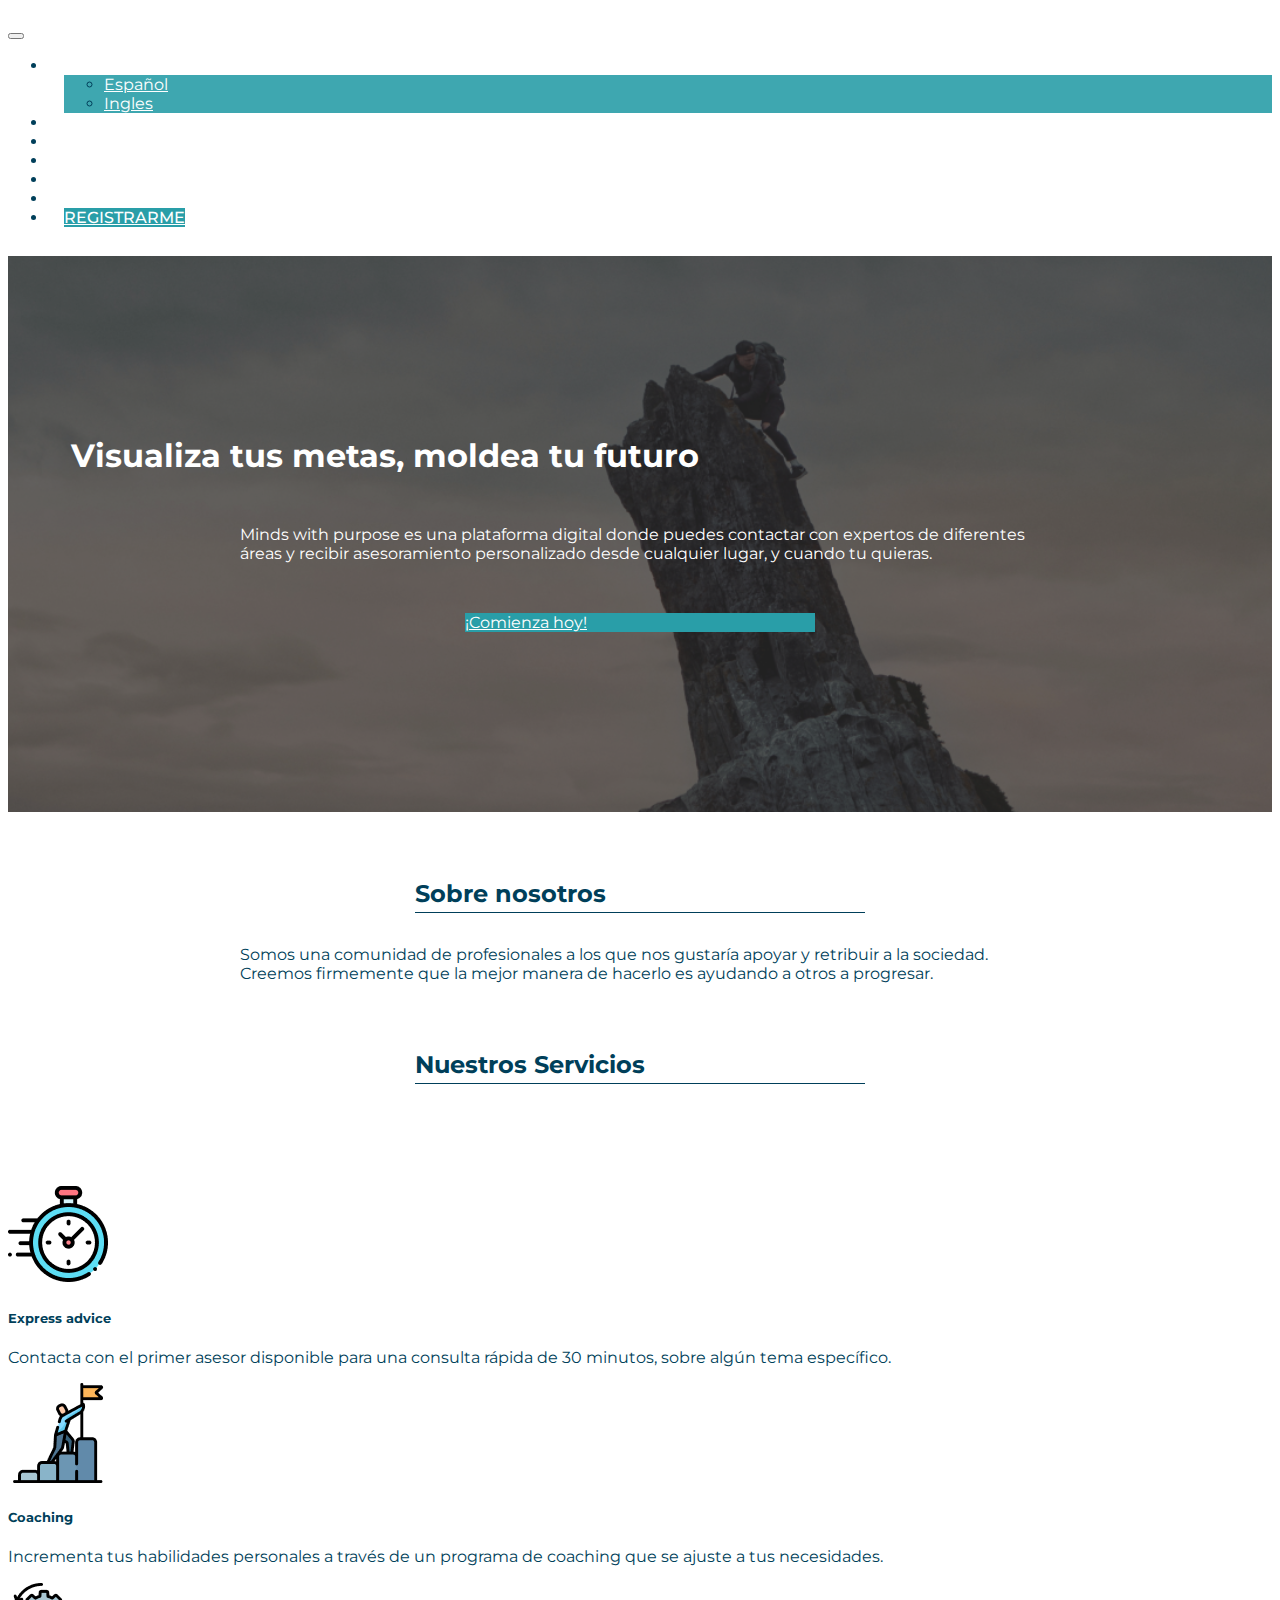
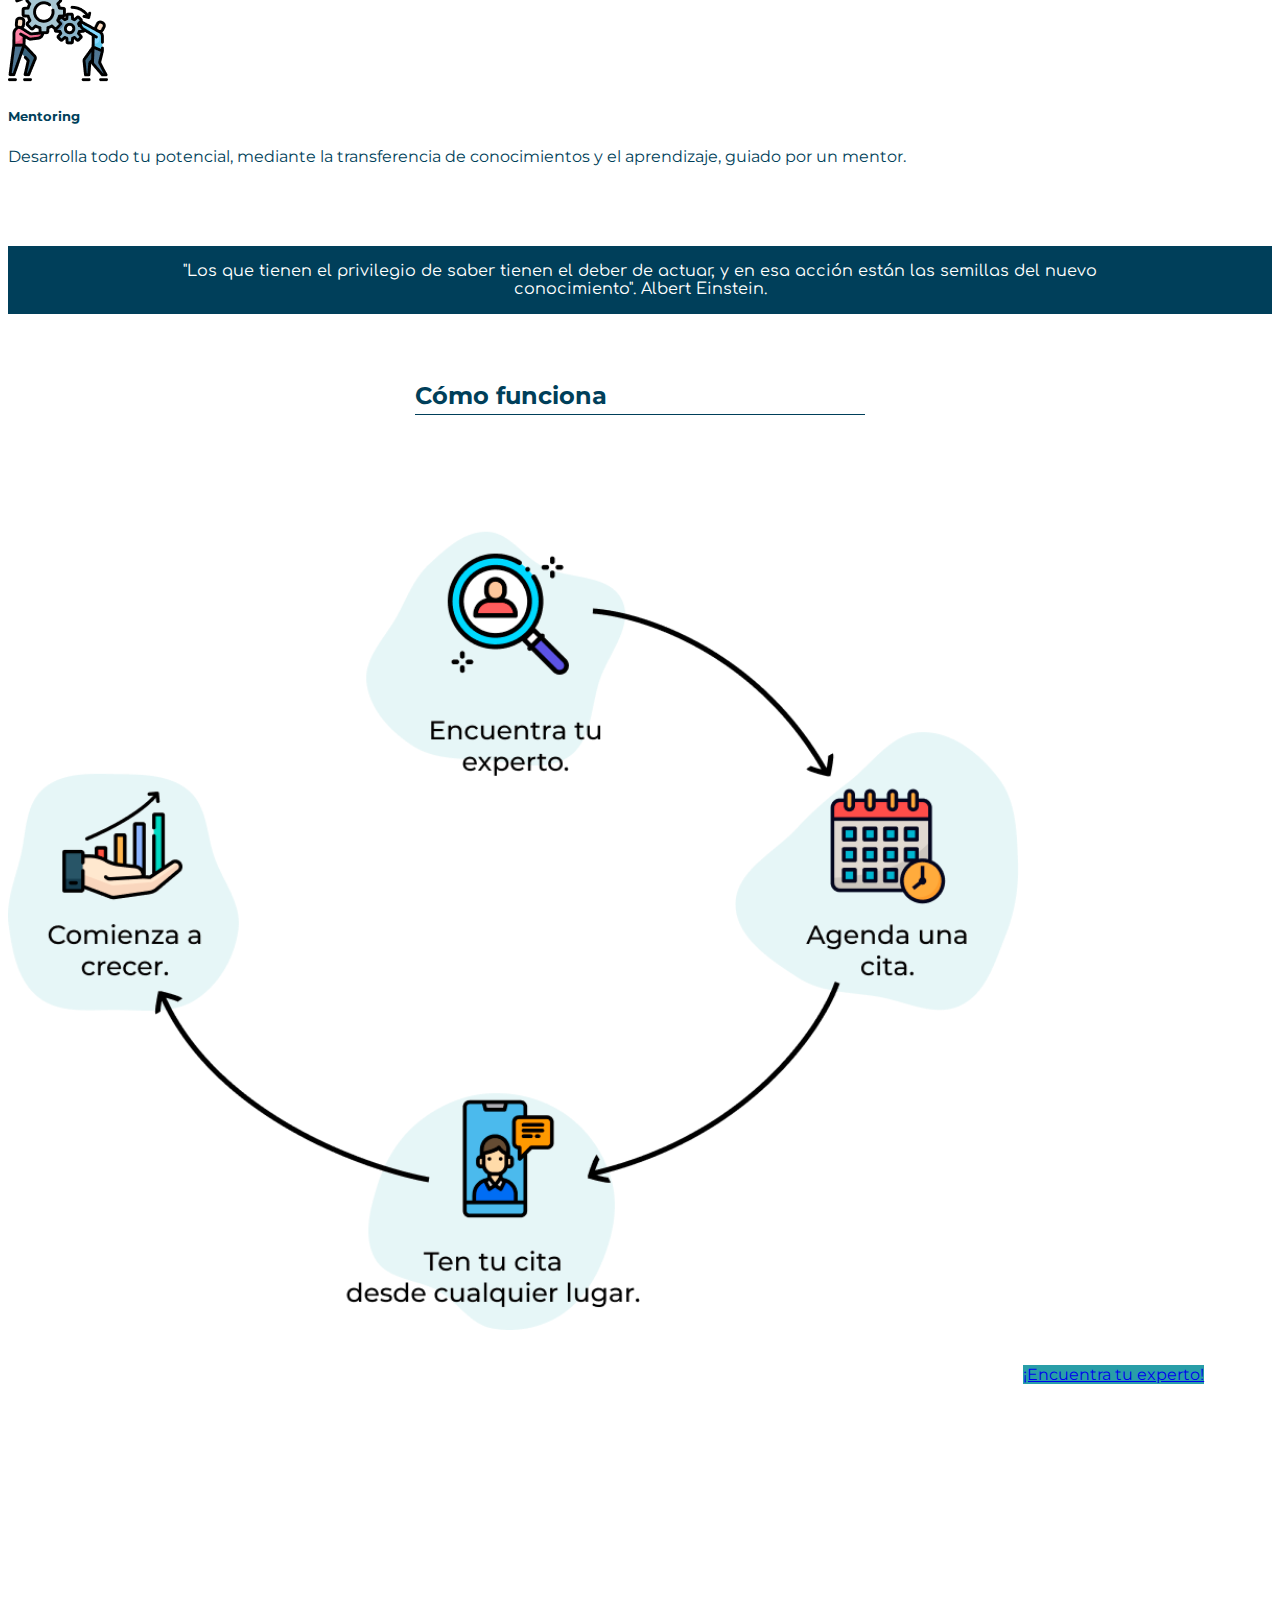
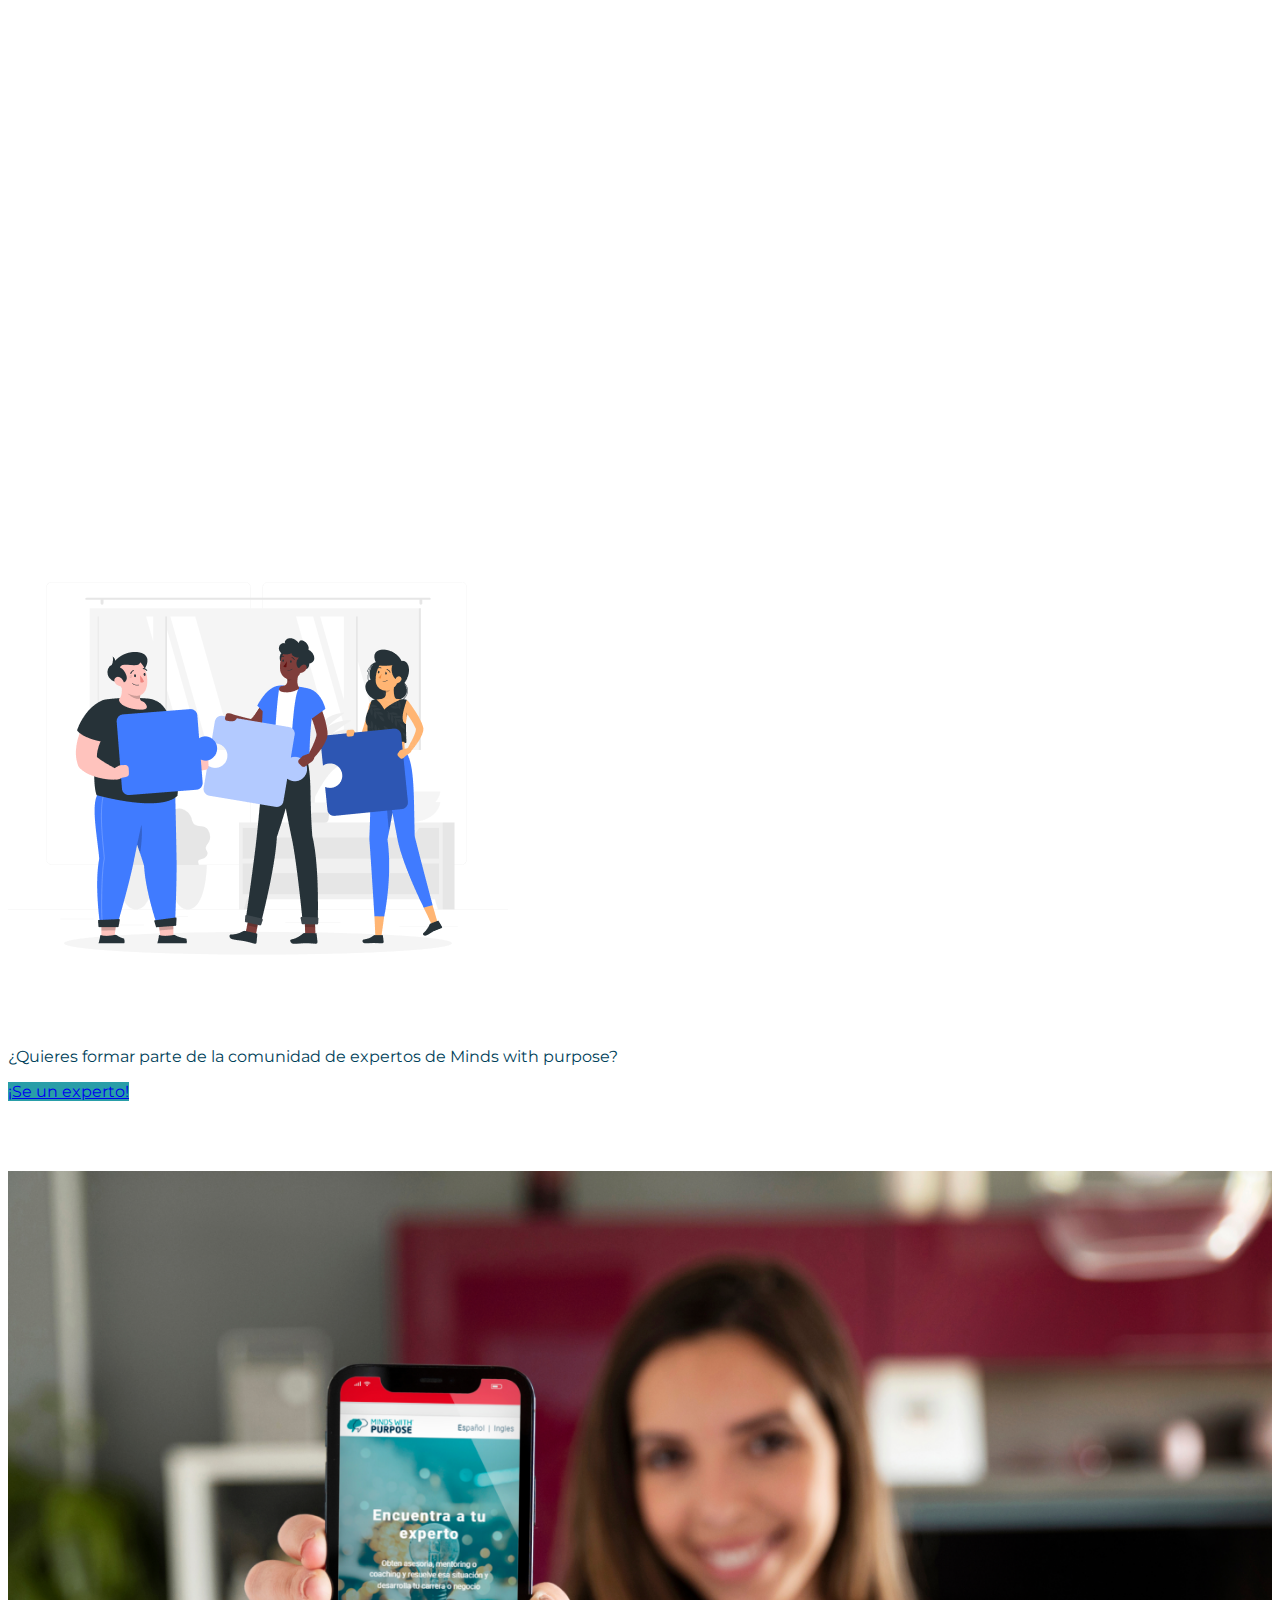
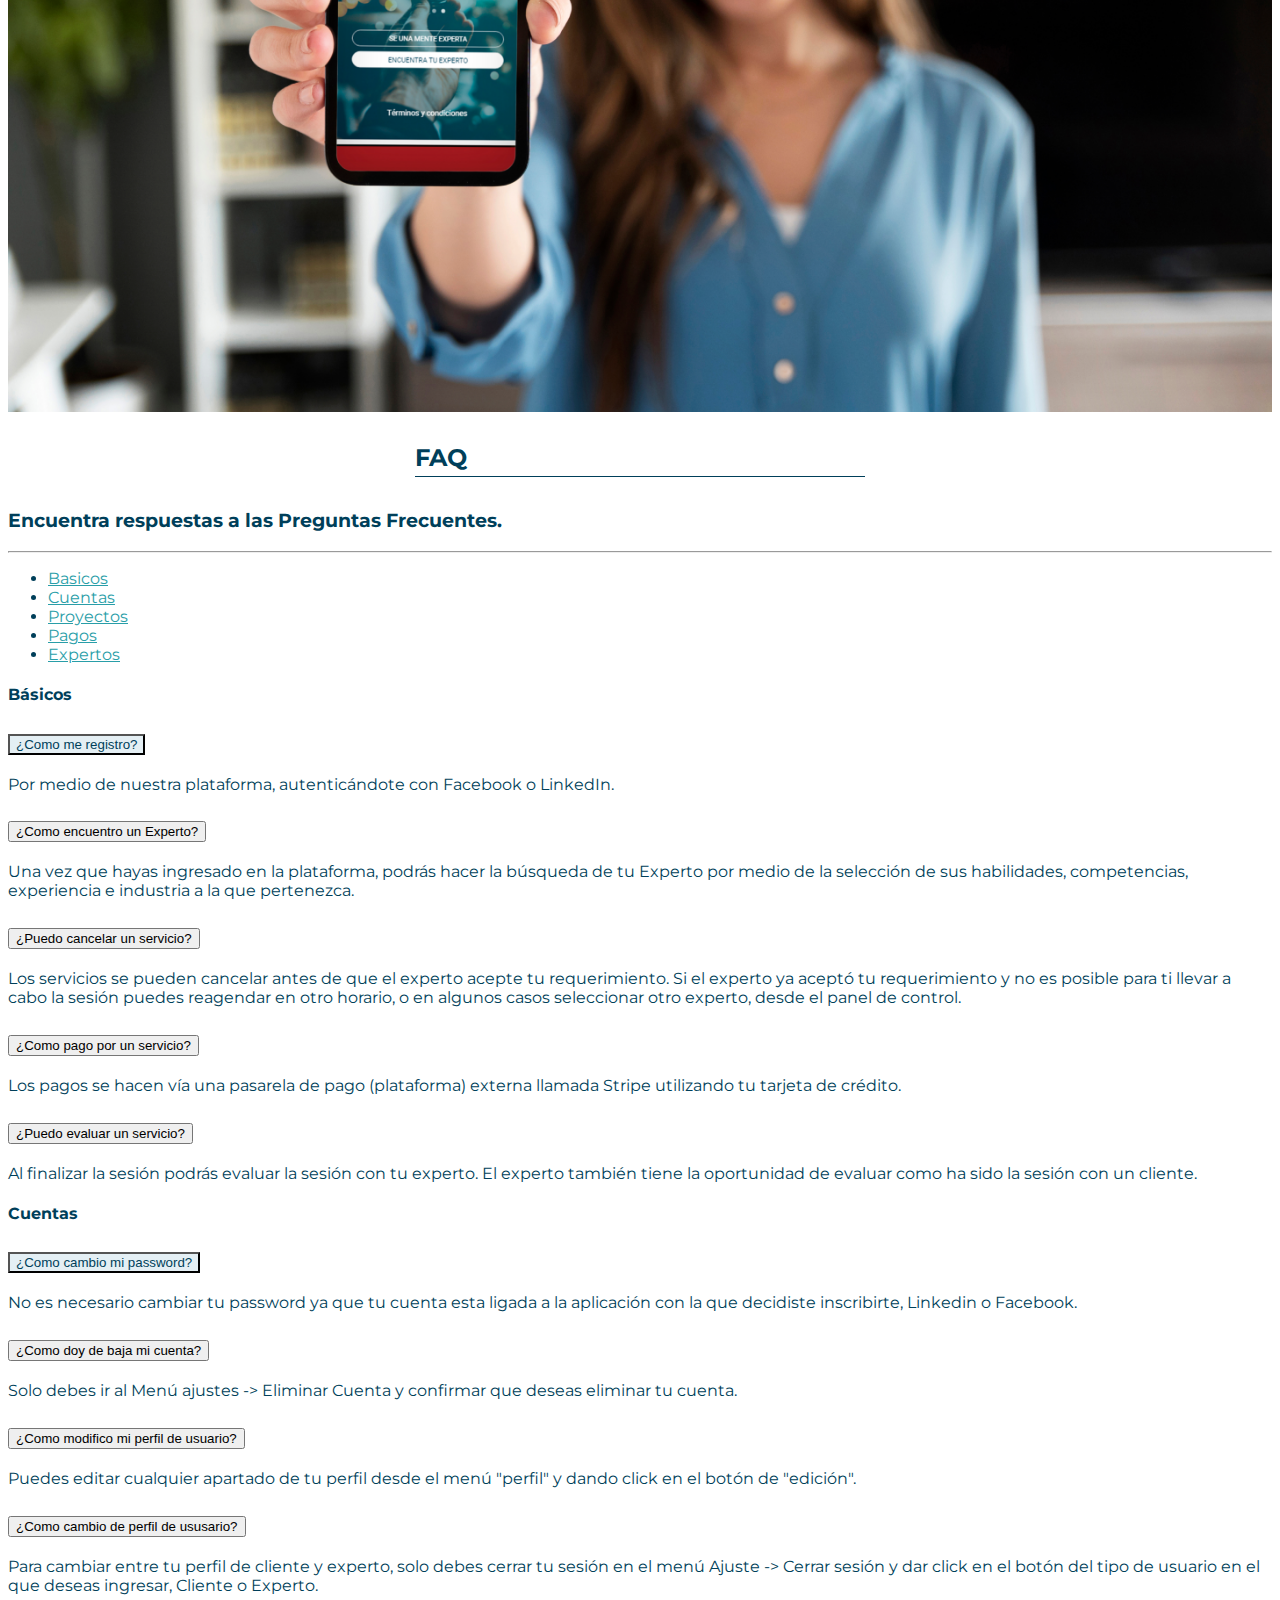
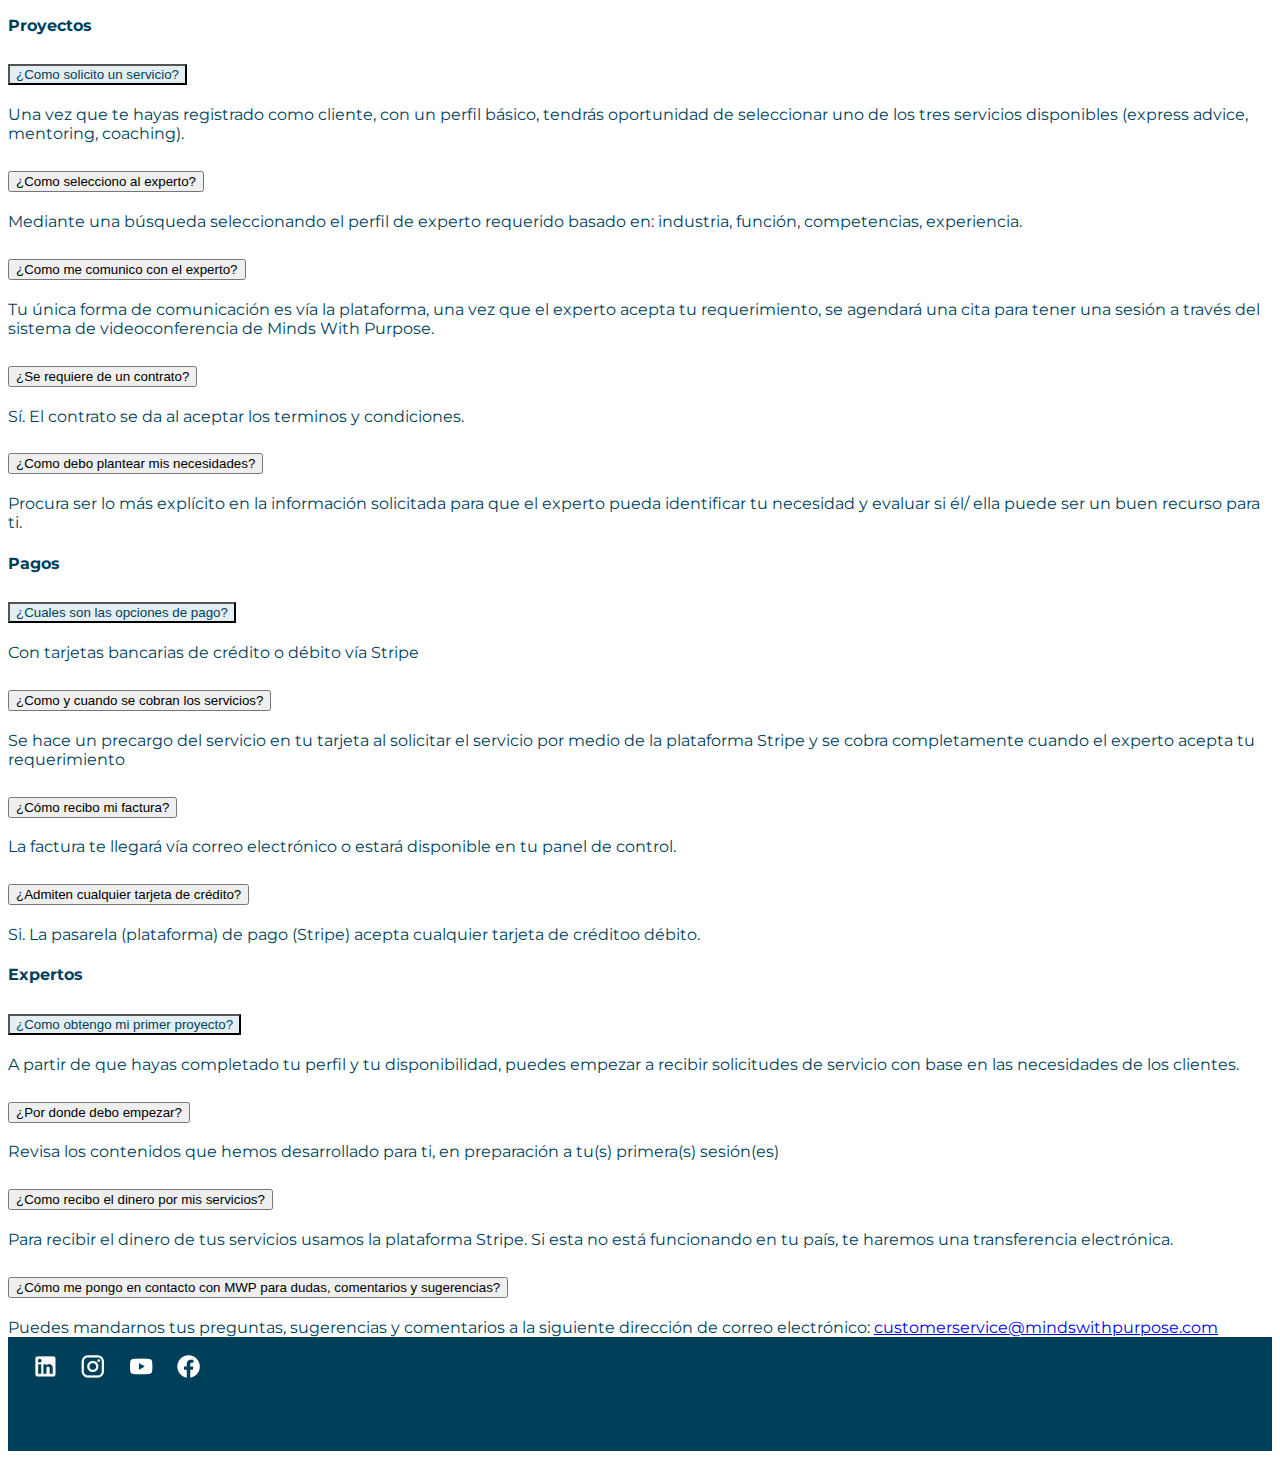
==== commit ea86760d: "Added Fees section, fixed FAQ section" ====
--- a/index.html
+++ b/index.html
@@ -233,6 +233,9 @@
             </li>
             <li class="nav-item">
               <a class="nav-link" href="#howWorks">¿Cómo funciona?</a>
+            </li>
+            <li class="nav-item">
+              <a class="nav-link" href="tarifas.html">Tarifas</a>
             </li>
             <li class="nav-item me-2">
               <a
@@ -376,608 +379,649 @@
       <h2>FAQ</h2>
       <h3>Encuentra respuestas a las Preguntas Frecuentes.</h3>
       <hr />
-      <h4>Básicos</h4>
-      <div class="accordion" id="accordionBasic">
-        <div class="accordion-item">
-          <h2 class="accordion-header" id="headingOne">
-            <button
-              class="accordion-button"
-              type="button"
-              data-bs-toggle="collapse"
-              data-bs-target="#collapseOne"
-              aria-expanded="true"
-              aria-controls="collapseOne"
-            >
-              ¿Como me registro?
-            </button>
-          </h2>
-          <div
-            id="collapseOne"
-            class="accordion-collapse collapse show"
-            aria-labelledby="headingOne"
-            data-bs-parent="#accordionBasic"
+      <ul class="nav nav-tabs">
+        <li class="nav-item">
+          <a
+            class="nav-link active"
+            data-bs-toggle="tab"
+            role="tab"
+            href="#basics"
+            >Basicos</a
           >
-            <div class="accordion-body">
-              Por medio de nuestra plataforma, autenticándote con Facebook o
-              LinkedIn.
+        </li>
+        <li class="nav-item">
+          <a class="nav-link" data-bs-toggle="tab" role="tab" href="#accounts"
+            >Cuentas</a
+          >
+        </li>
+        <li class="nav-item">
+          <a class="nav-link" data-bs-toggle="tab" role="tab" href="#projects"
+            >Proyectos</a
+          >
+        </li>
+        <li class="nav-item">
+          <a class="nav-link" data-bs-toggle="tab" role="tab" href="#payments"
+            >Pagos</a
+          >
+        </li>
+        <li class="nav-item">
+          <a class="nav-link" data-bs-toggle="tab" role="tab" href="#experts"
+            >Expertos</a
+          >
+        </li>
+      </ul>
+
+      <div class="tab-content">
+        <div id="basics" role="tabpanel" class="tab-pane fade show active">
+          <h4>Básicos</h4>
+          <div class="accordion" id="accordionBasic">
+            <div class="accordion-item">
+              <h2 class="accordion-header" id="headingOne">
+                <button
+                  class="accordion-button"
+                  type="button"
+                  data-bs-toggle="collapse"
+                  data-bs-target="#collapseOne"
+                  aria-expanded="true"
+                  aria-controls="collapseOne"
+                >
+                  ¿Como me registro?
+                </button>
+              </h2>
+              <div
+                id="collapseOne"
+                class="accordion-collapse collapse show"
+                aria-labelledby="headingOne"
+                data-bs-parent="#accordionBasic"
+              >
+                <div class="accordion-body">
+                  Por medio de nuestra plataforma, autenticándote con Facebook o
+                  LinkedIn.
+                </div>
+              </div>
+            </div>
+
+            <div class="accordion-item">
+              <h2 class="accordion-header" id="headingTwo">
+                <button
+                  class="accordion-button collapsed"
+                  type="button"
+                  data-bs-toggle="collapse"
+                  data-bs-target="#collapseTwo"
+                  aria-expanded="false"
+                  aria-controls="collapseTwo"
+                >
+                  ¿Como encuentro un Experto?
+                </button>
+              </h2>
+              <div
+                id="collapseTwo"
+                class="accordion-collapse collapse"
+                aria-labelledby="headingTwo"
+                data-bs-parent="#accordionBasic"
+              >
+                <div class="accordion-body">
+                  Una vez que hayas ingresado en la plataforma, podrás hacer la
+                  búsqueda de tu Experto por medio de la selección de sus
+                  habilidades, competencias, experiencia e industria a la que
+                  pertenezca.
+                </div>
+              </div>
+            </div>
+
+            <div class="accordion-item">
+              <h2 class="accordion-header" id="headingThree">
+                <button
+                  class="accordion-button collapsed"
+                  type="button"
+                  data-bs-toggle="collapse"
+                  data-bs-target="#collapseThree"
+                  aria-expanded="false"
+                  aria-controls="collapseThree"
+                >
+                  ¿Puedo cancelar un servicio?
+                </button>
+              </h2>
+              <div
+                id="collapseThree"
+                class="accordion-collapse collapse"
+                aria-labelledby="headingThree"
+                data-bs-parent="#accordionBasic"
+              >
+                <div class="accordion-body">
+                  Los servicios se pueden cancelar antes de que el experto
+                  acepte tu requerimiento. Si el experto ya aceptó tu
+                  requerimiento y no es posible para ti llevar a cabo la sesión
+                  puedes reagendar en otro horario, o en algunos casos
+                  seleccionar otro experto, desde el panel de control.
+                </div>
+              </div>
+            </div>
+
+            <div class="accordion-item">
+              <h2 class="accordion-header" id="headingFour">
+                <button
+                  class="accordion-button collapsed"
+                  type="button"
+                  data-bs-toggle="collapse"
+                  data-bs-target="#collapseFour"
+                  aria-expanded="false"
+                  aria-controls="collapseFour"
+                >
+                  ¿Como pago por un servicio?
+                </button>
+              </h2>
+              <div
+                id="collapseFour"
+                class="accordion-collapse collapse"
+                aria-labelledby="headingFour"
+                data-bs-parent="#accordionBasic"
+              >
+                <div class="accordion-body">
+                  Los pagos se hacen vía una pasarela de pago (plataforma)
+                  externa llamada Stripe utilizando tu tarjeta de crédito.
+                </div>
+              </div>
+            </div>
+
+            <div class="accordion-item">
+              <h2 class="accordion-header" id="headingFive">
+                <button
+                  class="accordion-button collapsed"
+                  type="button"
+                  data-bs-toggle="collapse"
+                  data-bs-target="#collapseFive"
+                  aria-expanded="false"
+                  aria-controls="collapseFive"
+                >
+                  ¿Puedo evaluar un servicio?
+                </button>
+              </h2>
+              <div
+                id="collapseFive"
+                class="accordion-collapse collapse"
+                aria-labelledby="headingFive"
+                data-bs-parent="#accordionBasic"
+              >
+                <div class="accordion-body">
+                  Al finalizar la sesión podrás evaluar la sesión con tu
+                  experto. El experto también tiene la oportunidad de evaluar
+                  como ha sido la sesión con un cliente.
+                </div>
+              </div>
             </div>
           </div>
         </div>
-
-        <div class="accordion-item">
-          <h2 class="accordion-header" id="headingTwo">
-            <button
-              class="accordion-button collapsed"
-              type="button"
-              data-bs-toggle="collapse"
-              data-bs-target="#collapseTwo"
-              aria-expanded="false"
-              aria-controls="collapseTwo"
-            >
-              ¿Como encuentro un Experto?
-            </button>
-          </h2>
-          <div
-            id="collapseTwo"
-            class="accordion-collapse collapse"
-            aria-labelledby="headingTwo"
-            data-bs-parent="#accordionBasic"
-          >
-            <div class="accordion-body">
-              Una vez que hayas ingresado en la plataforma, podrás hacer la
-              búsqueda de tu Experto por medio de la selección de sus
-              habilidades, competencias, experiencia e industria a la que
-              pertenezca.
+        <div id="accounts" role="tabpanel" class="tab-pane fade">
+          <h4 class="mt-4">Cuentas</h4>
+          <div class="accordion" id="accordionAccount">
+            <div class="accordion-item">
+              <h2 class="accordion-header" id="headingOneAccount">
+                <button
+                  class="accordion-button"
+                  type="button"
+                  data-bs-toggle="collapse"
+                  data-bs-target="#collapseOneAccount"
+                  aria-expanded="true"
+                  aria-controls="collapseOneAccount"
+                >
+                  ¿Como cambio mi password?
+                </button>
+              </h2>
+              <div
+                id="collapseOneAccount"
+                class="accordion-collapse collapse show"
+                aria-labelledby="headingOneAccount"
+                data-bs-parent="#accordionAccount"
+              >
+                <div class="accordion-body">
+                  No es necesario cambiar tu password ya que tu cuenta esta
+                  ligada a la aplicación con la que decidiste inscribirte,
+                  Linkedin o Facebook.
+                </div>
+              </div>
+            </div>
+
+            <div class="accordion-item">
+              <h2 class="accordion-header" id="headingTwoAccount">
+                <button
+                  class="accordion-button collapsed"
+                  type="button"
+                  data-bs-toggle="collapse"
+                  data-bs-target="#collapseTwoAccount"
+                  aria-expanded="false"
+                  aria-controls="collapseTwoAccount"
+                >
+                  ¿Como doy de baja mi cuenta?
+                </button>
+              </h2>
+              <div
+                id="collapseTwoAccount"
+                class="accordion-collapse collapse"
+                aria-labelledby="headingTwoAccount"
+                data-bs-parent="#accordionAccount"
+              >
+                <div class="accordion-body">
+                  Solo debes ir al Menú ajustes -> Eliminar Cuenta y confirmar
+                  que deseas eliminar tu cuenta.
+                </div>
+              </div>
+            </div>
+
+            <div class="accordion-item">
+              <h2 class="accordion-header" id="headingThreeAccount">
+                <button
+                  class="accordion-button collapsed"
+                  type="button"
+                  data-bs-toggle="collapse"
+                  data-bs-target="#collapseThreeAccount"
+                  aria-expanded="false"
+                  aria-controls="collapseThreeAccount"
+                >
+                  ¿Como modifico mi perfil de usuario?
+                </button>
+              </h2>
+              <div
+                id="collapseThreeAccount"
+                class="accordion-collapse collapse"
+                aria-labelledby="headingThreeAccount"
+                data-bs-parent="#accordionAccount"
+              >
+                <div class="accordion-body">
+                  Puedes editar cualquier apartado de tu perfil desde el menú
+                  "perfil" y dando click en el botón de "edición".
+                </div>
+              </div>
+            </div>
+
+            <div class="accordion-item">
+              <h2 class="accordion-header" id="headingFourAccount">
+                <button
+                  class="accordion-button collapsed"
+                  type="button"
+                  data-bs-toggle="collapse"
+                  data-bs-target="#collapseFourAccount"
+                  aria-expanded="false"
+                  aria-controls="collapseFourAccount"
+                >
+                  ¿Como cambio de perfil de ususario?
+                </button>
+              </h2>
+              <div
+                id="collapseFourAccount"
+                class="accordion-collapse collapse"
+                aria-labelledby="headingFourAccount"
+                data-bs-parent="#accordionAccount"
+              >
+                <div class="accordion-body">
+                  Para cambiar entre tu perfil de cliente y experto, solo debes
+                  cerrar tu sesión en el menú Ajuste -> Cerrar sesión y dar
+                  click en el botón del tipo de usuario en el que deseas
+                  ingresar, Cliente o Experto.
+                </div>
+              </div>
             </div>
           </div>
         </div>
-
-        <div class="accordion-item">
-          <h2 class="accordion-header" id="headingThree">
-            <button
-              class="accordion-button collapsed"
-              type="button"
-              data-bs-toggle="collapse"
-              data-bs-target="#collapseThree"
-              aria-expanded="false"
-              aria-controls="collapseThree"
-            >
-              ¿Puedo cancelar un servicio?
-            </button>
-          </h2>
-          <div
-            id="collapseThree"
-            class="accordion-collapse collapse"
-            aria-labelledby="headingThree"
-            data-bs-parent="#accordionBasic"
-          >
-            <div class="accordion-body">
-              Los servicios se pueden cancelar antes de que el experto acepte tu
-              requerimiento. Si el experto ya aceptó tu requerimiento y no es
-              posible para ti llevar a cabo la sesión puedes reagendar en otro
-              horario, o en algunos casos seleccionar otro experto, desde el
-              panel de control.
+        <div id="projects" role="tabpanel" class="tab-pane fade">
+          <h4 class="mt-4">Proyectos</h4>
+          <div class="accordion" id="accordionProjects">
+            <div class="accordion-item">
+              <h2 class="accordion-header" id="headingOneProjects">
+                <button
+                  class="accordion-button"
+                  type="button"
+                  data-bs-toggle="collapse"
+                  data-bs-target="#collapseOneProjects"
+                  aria-expanded="true"
+                  aria-controls="collapseOneProjects"
+                >
+                  ¿Como solicito un servicio?
+                </button>
+              </h2>
+              <div
+                id="collapseOneProjects"
+                class="accordion-collapse collapse show"
+                aria-labelledby="headingOneProjects"
+                data-bs-parent="#accordionProjects"
+              >
+                <div class="accordion-body">
+                  Una vez que te hayas registrado como cliente, con un perfil
+                  básico, tendrás oportunidad de seleccionar uno de los tres
+                  servicios disponibles (express advice, mentoring, coaching).
+                </div>
+              </div>
+            </div>
+
+            <div class="accordion-item">
+              <h2 class="accordion-header" id="headingTwoProjects">
+                <button
+                  class="accordion-button collapsed"
+                  type="button"
+                  data-bs-toggle="collapse"
+                  data-bs-target="#collapseTwoProjects"
+                  aria-expanded="false"
+                  aria-controls="collapseTwoProjects"
+                >
+                  ¿Como selecciono al experto?
+                </button>
+              </h2>
+              <div
+                id="collapseTwoProjects"
+                class="accordion-collapse collapse"
+                aria-labelledby="headingTwoProjects"
+                data-bs-parent="#accordionProjects"
+              >
+                <div class="accordion-body">
+                  Mediante una búsqueda seleccionando el perfil de experto
+                  requerido basado en: industria, función, competencias,
+                  experiencia.
+                </div>
+              </div>
+            </div>
+
+            <div class="accordion-item">
+              <h2 class="accordion-header" id="headingThreeProjects">
+                <button
+                  class="accordion-button collapsed"
+                  type="button"
+                  data-bs-toggle="collapse"
+                  data-bs-target="#collapseThreeProjects"
+                  aria-expanded="false"
+                  aria-controls="collapseThreeProjects"
+                >
+                  ¿Como me comunico con el experto?
+                </button>
+              </h2>
+              <div
+                id="collapseThreeProjects"
+                class="accordion-collapse collapse"
+                aria-labelledby="headingThreeProjects"
+                data-bs-parent="#accordionProjects"
+              >
+                <div class="accordion-body">
+                  Tu única forma de comunicación es vía la plataforma, una vez
+                  que el experto acepta tu requerimiento, se agendará una cita
+                  para tener una sesión a través del sistema de videoconferencia
+                  de Minds With Purpose.
+                </div>
+              </div>
+            </div>
+
+            <div class="accordion-item">
+              <h2 class="accordion-header" id="headingFourProjects">
+                <button
+                  class="accordion-button collapsed"
+                  type="button"
+                  data-bs-toggle="collapse"
+                  data-bs-target="#collapseFourProjects"
+                  aria-expanded="false"
+                  aria-controls="collapseFourProjects"
+                >
+                  ¿Se requiere de un contrato?
+                </button>
+              </h2>
+              <div
+                id="collapseFourProjects"
+                class="accordion-collapse collapse"
+                aria-labelledby="headingFourProjects"
+                data-bs-parent="#accordionProjects"
+              >
+                <div class="accordion-body">
+                  Sí. El contrato se da al aceptar los terminos y condiciones.
+                </div>
+              </div>
+            </div>
+
+            <div class="accordion-item">
+              <h2 class="accordion-header" id="headingFiveProjects">
+                <button
+                  class="accordion-button collapsed"
+                  type="button"
+                  data-bs-toggle="collapse"
+                  data-bs-target="#collapseFiveProjects"
+                  aria-expanded="false"
+                  aria-controls="collapseFiveProjects"
+                >
+                  ¿Como debo plantear mis necesidades?
+                </button>
+              </h2>
+              <div
+                id="collapseFiveProjects"
+                class="accordion-collapse collapse"
+                aria-labelledby="headingFiveProjects"
+                data-bs-parent="#accordionProjects"
+              >
+                <div class="accordion-body">
+                  Procura ser lo más explícito en la información solicitada para
+                  que el experto pueda identificar tu necesidad y evaluar si él/
+                  ella puede ser un buen recurso para ti.
+                </div>
+              </div>
             </div>
           </div>
         </div>
-
-        <div class="accordion-item">
-          <h2 class="accordion-header" id="headingFour">
-            <button
-              class="accordion-button collapsed"
-              type="button"
-              data-bs-toggle="collapse"
-              data-bs-target="#collapseFour"
-              aria-expanded="false"
-              aria-controls="collapseFour"
-            >
-              ¿Como pago por un servicio?
-            </button>
-          </h2>
-          <div
-            id="collapseFour"
-            class="accordion-collapse collapse"
-            aria-labelledby="headingFour"
-            data-bs-parent="#accordionBasic"
-          >
-            <div class="accordion-body">
-              Los pagos se hacen vía una pasarela de pago (plataforma) externa
-              llamada Stripe utilizando tu tarjeta de crédito.
+        <div id="payments" role="tabpanel" class="tab-pane fade">
+          <h4 class="mt-4">Pagos</h4>
+          <div class="accordion" id="accordionPayments">
+            <div class="accordion-item">
+              <h2 class="accordion-header" id="headingOnePayments">
+                <button
+                  class="accordion-button"
+                  type="button"
+                  data-bs-toggle="collapse"
+                  data-bs-target="#collapseOnePayments"
+                  aria-expanded="true"
+                  aria-controls="collapseOnePayments"
+                >
+                  ¿Cuales son las opciones de pago?
+                </button>
+              </h2>
+              <div
+                id="collapseOnePayments"
+                class="accordion-collapse collapse show"
+                aria-labelledby="headingOnePayments"
+                data-bs-parent="#accordionPayments"
+              >
+                <div class="accordion-body">
+                  Con tarjetas bancarias de crédito o débito vía Stripe
+                </div>
+              </div>
+            </div>
+
+            <div class="accordion-item">
+              <h2 class="accordion-header" id="headingTwoPayments">
+                <button
+                  class="accordion-button collapsed"
+                  type="button"
+                  data-bs-toggle="collapse"
+                  data-bs-target="#collapseTwoPayments"
+                  aria-expanded="false"
+                  aria-controls="collapseTwoPayments"
+                >
+                  ¿Como y cuando se cobran los servicios?
+                </button>
+              </h2>
+              <div
+                id="collapseTwoPayments"
+                class="accordion-collapse collapse"
+                aria-labelledby="headingTwoPayments"
+                data-bs-parent="#accordionPayments"
+              >
+                <div class="accordion-body">
+                  Se hace un precargo del servicio en tu tarjeta al solicitar el
+                  servicio por medio de la plataforma Stripe y se cobra
+                  completamente cuando el experto acepta tu requerimiento
+                </div>
+              </div>
+            </div>
+
+            <div class="accordion-item">
+              <h2 class="accordion-header" id="headingThreePayments">
+                <button
+                  class="accordion-button collapsed"
+                  type="button"
+                  data-bs-toggle="collapse"
+                  data-bs-target="#collapseThreePayments"
+                  aria-expanded="false"
+                  aria-controls="collapseThreePayments"
+                >
+                  ¿Cómo recibo mi factura?
+                </button>
+              </h2>
+              <div
+                id="collapseThreePayments"
+                class="accordion-collapse collapse"
+                aria-labelledby="headingThreePayments"
+                data-bs-parent="#accordionPayments"
+              >
+                <div class="accordion-body">
+                  La factura te llegará vía correo electrónico o estará
+                  disponible en tu panel de control.
+                </div>
+              </div>
+            </div>
+
+            <div class="accordion-item">
+              <h2 class="accordion-header" id="headingFourPayments">
+                <button
+                  class="accordion-button collapsed"
+                  type="button"
+                  data-bs-toggle="collapse"
+                  data-bs-target="#collapseFourPayments"
+                  aria-expanded="false"
+                  aria-controls="collapseFourPayments"
+                >
+                  ¿Admiten cualquier tarjeta de crédito?
+                </button>
+              </h2>
+              <div
+                id="collapseFourPayments"
+                class="accordion-collapse collapse"
+                aria-labelledby="headingFourPayments"
+                data-bs-parent="#accordionPayments"
+              >
+                <div class="accordion-body">
+                  Si. La pasarela (plataforma) de pago (Stripe) acepta cualquier
+                  tarjeta de créditoo débito.
+                </div>
+              </div>
             </div>
           </div>
         </div>
-
-        <div class="accordion-item">
-          <h2 class="accordion-header" id="headingFive">
-            <button
-              class="accordion-button collapsed"
-              type="button"
-              data-bs-toggle="collapse"
-              data-bs-target="#collapseFive"
-              aria-expanded="false"
-              aria-controls="collapseFive"
-            >
-              ¿Puedo evaluar un servicio?
-            </button>
-          </h2>
-          <div
-            id="collapseFive"
-            class="accordion-collapse collapse"
-            aria-labelledby="headingFive"
-            data-bs-parent="#accordionBasic"
-          >
-            <div class="accordion-body">
-              Al finalizar la sesión podrás evaluar la sesión con tu experto. El
-              experto también tiene la oportunidad de evaluar como ha sido la
-              sesión con un cliente.
-            </div>
-          </div>
-        </div>
-      </div>
-
-      <h4 class="mt-4">Cuentas</h4>
-      <div class="accordion" id="accordionAccount">
-        <div class="accordion-item">
-          <h2 class="accordion-header" id="headingOneAccount">
-            <button
-              class="accordion-button"
-              type="button"
-              data-bs-toggle="collapse"
-              data-bs-target="#collapseOneAccount"
-              aria-expanded="true"
-              aria-controls="collapseOneAccount"
-            >
-              ¿Como cambio mi password?
-            </button>
-          </h2>
-          <div
-            id="collapseOneAccount"
-            class="accordion-collapse collapse show"
-            aria-labelledby="headingOneAccount"
-            data-bs-parent="#accordionAccount"
-          >
-            <div class="accordion-body">
-              No es necesario cambiar tu password ya que tu cuenta esta ligada a
-              la aplicación con la que decidiste inscribirte, Linkedin o
-              Facebook.
-            </div>
-          </div>
-        </div>
-
-        <div class="accordion-item">
-          <h2 class="accordion-header" id="headingTwoAccount">
-            <button
-              class="accordion-button collapsed"
-              type="button"
-              data-bs-toggle="collapse"
-              data-bs-target="#collapseTwoAccount"
-              aria-expanded="false"
-              aria-controls="collapseTwoAccount"
-            >
-              ¿Como doy de baja mi cuenta?
-            </button>
-          </h2>
-          <div
-            id="collapseTwoAccount"
-            class="accordion-collapse collapse"
-            aria-labelledby="headingTwoAccount"
-            data-bs-parent="#accordionAccount"
-          >
-            <div class="accordion-body">
-              Solo debes ir al Menú ajustes -> Eliminar Cuenta y confirmar que
-              deseas eliminar tu cuenta.
-            </div>
-          </div>
-        </div>
-
-        <div class="accordion-item">
-          <h2 class="accordion-header" id="headingThreeAccount">
-            <button
-              class="accordion-button collapsed"
-              type="button"
-              data-bs-toggle="collapse"
-              data-bs-target="#collapseThreeAccount"
-              aria-expanded="false"
-              aria-controls="collapseThreeAccount"
-            >
-              ¿Como modifico mi perfil de usuario?
-            </button>
-          </h2>
-          <div
-            id="collapseThreeAccount"
-            class="accordion-collapse collapse"
-            aria-labelledby="headingThreeAccount"
-            data-bs-parent="#accordionAccount"
-          >
-            <div class="accordion-body">
-              Puedes editar cualquier apartado de tu perfil desde el menú
-              "perfil" y dando click en el botón de "edición".
-            </div>
-          </div>
-        </div>
-
-        <div class="accordion-item">
-          <h2 class="accordion-header" id="headingFourAccount">
-            <button
-              class="accordion-button collapsed"
-              type="button"
-              data-bs-toggle="collapse"
-              data-bs-target="#collapseFourAccount"
-              aria-expanded="false"
-              aria-controls="collapseFourAccount"
-            >
-              ¿Como cambio de perfil de ususario?
-            </button>
-          </h2>
-          <div
-            id="collapseFourAccount"
-            class="accordion-collapse collapse"
-            aria-labelledby="headingFourAccount"
-            data-bs-parent="#accordionAccount"
-          >
-            <div class="accordion-body">
-              Para cambiar entre tu perfil de cliente y experto, solo debes
-              cerrar tu sesión en el menú Ajuste -> Cerrar sesión y dar click en
-              el botón del tipo de usuario en el que deseas ingresar, Cliente o
-              Experto.
-            </div>
-          </div>
-        </div>
-      </div>
-
-      <h4 class="mt-4">Proyectos</h4>
-      <div class="accordion" id="accordionProjects">
-        <div class="accordion-item">
-          <h2 class="accordion-header" id="headingOneProjects">
-            <button
-              class="accordion-button"
-              type="button"
-              data-bs-toggle="collapse"
-              data-bs-target="#collapseOneProjects"
-              aria-expanded="true"
-              aria-controls="collapseOneProjects"
-            >
-              ¿Como solicito un servicio?
-            </button>
-          </h2>
-          <div
-            id="collapseOneProjects"
-            class="accordion-collapse collapse show"
-            aria-labelledby="headingOneProjects"
-            data-bs-parent="#accordionProjects"
-          >
-            <div class="accordion-body">
-              Una vez que te hayas registrado como cliente, con un perfil
-              básico, tendrás oportunidad de seleccionar uno de los tres
-              servicios disponibles (express advice, mentoring, coaching).
-            </div>
-          </div>
-        </div>
-
-        <div class="accordion-item">
-          <h2 class="accordion-header" id="headingTwoProjects">
-            <button
-              class="accordion-button collapsed"
-              type="button"
-              data-bs-toggle="collapse"
-              data-bs-target="#collapseTwoProjects"
-              aria-expanded="false"
-              aria-controls="collapseTwoProjects"
-            >
-              ¿Como selecciono al experto?
-            </button>
-          </h2>
-          <div
-            id="collapseTwoProjects"
-            class="accordion-collapse collapse"
-            aria-labelledby="headingTwoProjects"
-            data-bs-parent="#accordionProjects"
-          >
-            <div class="accordion-body">
-              Mediante una búsqueda seleccionando el perfil de experto requerido
-              basado en: industria, función, competencias, experiencia.
-            </div>
-          </div>
-        </div>
-
-        <div class="accordion-item">
-          <h2 class="accordion-header" id="headingThreeProjects">
-            <button
-              class="accordion-button collapsed"
-              type="button"
-              data-bs-toggle="collapse"
-              data-bs-target="#collapseThreeProjects"
-              aria-expanded="false"
-              aria-controls="collapseThreeProjects"
-            >
-              ¿Como me comunico con el experto?
-            </button>
-          </h2>
-          <div
-            id="collapseThreeProjects"
-            class="accordion-collapse collapse"
-            aria-labelledby="headingThreeProjects"
-            data-bs-parent="#accordionProjects"
-          >
-            <div class="accordion-body">
-              Tu única forma de comunicación es vía la plataforma, una vez que
-              el experto acepta tu requerimiento, se agendará una cita para
-              tener una sesión a través del sistema de videoconferencia de Minds
-              With Purpose.
-            </div>
-          </div>
-        </div>
-
-        <div class="accordion-item">
-          <h2 class="accordion-header" id="headingFourProjects">
-            <button
-              class="accordion-button collapsed"
-              type="button"
-              data-bs-toggle="collapse"
-              data-bs-target="#collapseFourProjects"
-              aria-expanded="false"
-              aria-controls="collapseFourProjects"
-            >
-              ¿Se requiere de un contrato?
-            </button>
-          </h2>
-          <div
-            id="collapseFourProjects"
-            class="accordion-collapse collapse"
-            aria-labelledby="headingFourProjects"
-            data-bs-parent="#accordionProjects"
-          >
-            <div class="accordion-body">
-              Sí. El contrato se da al aceptar los terminos y condiciones.
-            </div>
-          </div>
-        </div>
-
-        <div class="accordion-item">
-          <h2 class="accordion-header" id="headingFiveProjects">
-            <button
-              class="accordion-button collapsed"
-              type="button"
-              data-bs-toggle="collapse"
-              data-bs-target="#collapseFiveProjects"
-              aria-expanded="false"
-              aria-controls="collapseFiveProjects"
-            >
-              ¿Como debo plantear mis necesidades?
-            </button>
-          </h2>
-          <div
-            id="collapseFiveProjects"
-            class="accordion-collapse collapse"
-            aria-labelledby="headingFiveProjects"
-            data-bs-parent="#accordionProjects"
-          >
-            <div class="accordion-body">
-              Procura ser lo más explícito en la información solicitada para que
-              el experto pueda identificar tu necesidad y evaluar si él/ ella
-              puede ser un buen recurso para ti.
-            </div>
-          </div>
-        </div>
-      </div>
-
-      <h4 class="mt-4">Pagos</h4>
-      <div class="accordion" id="accordionPayments">
-        <div class="accordion-item">
-          <h2 class="accordion-header" id="headingOnePayments">
-            <button
-              class="accordion-button"
-              type="button"
-              data-bs-toggle="collapse"
-              data-bs-target="#collapseOnePayments"
-              aria-expanded="true"
-              aria-controls="collapseOnePayments"
-            >
-              ¿Cuales son las opciones de pago?
-            </button>
-          </h2>
-          <div
-            id="collapseOnePayments"
-            class="accordion-collapse collapse show"
-            aria-labelledby="headingOnePayments"
-            data-bs-parent="#accordionPayments"
-          >
-            <div class="accordion-body">
-              Con tarjetas bancarias de crédito o débito vía Stripe
-            </div>
-          </div>
-        </div>
-
-        <div class="accordion-item">
-          <h2 class="accordion-header" id="headingTwoPayments">
-            <button
-              class="accordion-button collapsed"
-              type="button"
-              data-bs-toggle="collapse"
-              data-bs-target="#collapseTwoPayments"
-              aria-expanded="false"
-              aria-controls="collapseTwoPayments"
-            >
-              ¿Como y cuando se cobran los servicios?
-            </button>
-          </h2>
-          <div
-            id="collapseTwoPayments"
-            class="accordion-collapse collapse"
-            aria-labelledby="headingTwoPayments"
-            data-bs-parent="#accordionPayments"
-          >
-            <div class="accordion-body">
-              Se hace un precargo del servicio en tu tarjeta al solicitar el
-              servicio por medio de la plataforma Stripe y se cobra
-              completamente cuando el experto acepta tu requerimiento
-            </div>
-          </div>
-        </div>
-
-        <div class="accordion-item">
-          <h2 class="accordion-header" id="headingThreePayments">
-            <button
-              class="accordion-button collapsed"
-              type="button"
-              data-bs-toggle="collapse"
-              data-bs-target="#collapseThreePayments"
-              aria-expanded="false"
-              aria-controls="collapseThreePayments"
-            >
-              ¿Cómo recibo mi factura?
-            </button>
-          </h2>
-          <div
-            id="collapseThreePayments"
-            class="accordion-collapse collapse"
-            aria-labelledby="headingThreePayments"
-            data-bs-parent="#accordionPayments"
-          >
-            <div class="accordion-body">
-              La factura te llegará vía correo electrónico o estará disponible
-              en tu panel de control.
-            </div>
-          </div>
-        </div>
-
-        <div class="accordion-item">
-          <h2 class="accordion-header" id="headingFourPayments">
-            <button
-              class="accordion-button collapsed"
-              type="button"
-              data-bs-toggle="collapse"
-              data-bs-target="#collapseFourPayments"
-              aria-expanded="false"
-              aria-controls="collapseFourPayments"
-            >
-              ¿Admiten cualquier tarjeta de crédito?
-            </button>
-          </h2>
-          <div
-            id="collapseFourPayments"
-            class="accordion-collapse collapse"
-            aria-labelledby="headingFourPayments"
-            data-bs-parent="#accordionPayments"
-          >
-            <div class="accordion-body">
-              Si. La pasarela (plataforma) de pago (Stripe) acepta cualquier
-              tarjeta de créditoo débito.
-            </div>
-          </div>
-        </div>
-      </div>
-
-      <h4 class="mt-4">Expertos</h4>
-      <div class="accordion" id="accordionExperts">
-        <div class="accordion-item">
-          <h2 class="accordion-header" id="headingOneExperts">
-            <button
-              class="accordion-button"
-              type="button"
-              data-bs-toggle="collapse"
-              data-bs-target="#collapseOneExperts"
-              aria-expanded="true"
-              aria-controls="collapseOneExperts"
-            >
-              ¿Como obtengo mi primer proyecto?
-            </button>
-          </h2>
-          <div
-            id="collapseOneExperts"
-            class="accordion-collapse collapse show"
-            aria-labelledby="headingOneExperts"
-            data-bs-parent="#accordionExperts"
-          >
-            <div class="accordion-body">
-              A partir de que hayas completado tu perfil y tu disponibilidad,
-              puedes empezar a recibir solicitudes de servicio con base en las
-              necesidades de los clientes.
-            </div>
-          </div>
-        </div>
-
-        <div class="accordion-item">
-          <h2 class="accordion-header" id="headingTwoExperts">
-            <button
-              class="accordion-button collapsed"
-              type="button"
-              data-bs-toggle="collapse"
-              data-bs-target="#collapseTwoExperts"
-              aria-expanded="false"
-              aria-controls="collapseTwoExperts"
-            >
-              ¿Por donde debo empezar?
-            </button>
-          </h2>
-          <div
-            id="collapseTwoExperts"
-            class="accordion-collapse collapse"
-            aria-labelledby="headingTwoExperts"
-            data-bs-parent="#accordionExperts"
-          >
-            <div class="accordion-body">
-              Revisa los contenidos que hemos desarrollado para ti, en
-              preparación a tu(s) primera(s) sesión(es)
-            </div>
-          </div>
-        </div>
-
-        <div class="accordion-item">
-          <h2 class="accordion-header" id="headingThreeExperts">
-            <button
-              class="accordion-button collapsed"
-              type="button"
-              data-bs-toggle="collapse"
-              data-bs-target="#collapseThreeExperts"
-              aria-expanded="false"
-              aria-controls="collapseThreeExperts"
-            >
-              ¿Como recibo el dinero por mis servicios?
-            </button>
-          </h2>
-          <div
-            id="collapseThreeExperts"
-            class="accordion-collapse collapse"
-            aria-labelledby="headingThreeExperts"
-            data-bs-parent="#accordionExperts"
-          >
-            <div class="accordion-body">
-              Para recibir el dinero de tus servicios usamos la plataforma
-              Stripe. Si esta no está funcionando en tu país, te haremos una
-              transferencia electrónica.
-            </div>
-          </div>
-        </div>
-
-        <div class="accordion-item">
-          <h2 class="accordion-header" id="headingFourExperts">
-            <button
-              class="accordion-button collapsed"
-              type="button"
-              data-bs-toggle="collapse"
-              data-bs-target="#collapseFourExperts"
-              aria-expanded="false"
-              aria-controls="collapseFourExperts"
-            >
-              ¿Cómo me pongo en contacto con MWP para dudas, comentarios y
-              sugerencias?
-            </button>
-          </h2>
-          <div
-            id="collapseFourExperts"
-            class="accordion-collapse collapse"
-            aria-labelledby="headingFourExperts"
-            data-bs-parent="#accordionExperts"
-          >
-            <div class="accordion-body">
-              Puedes mandarnos tus preguntas, sugerencias y comentarios a la
-              siguiente dirección de correo electrónico:
-              <a
-                href="mailto:customerservice@mindswithpurpose.com"
-                target="_blank"
-                >customerservice@mindswithpurpose.com</a
-              >
+        <div id="experts" role="tabpanel" class="tab-pane fade">
+          <h4 class="mt-4">Expertos</h4>
+          <div class="accordion" id="accordionExperts">
+            <div class="accordion-item">
+              <h2 class="accordion-header" id="headingOneExperts">
+                <button
+                  class="accordion-button"
+                  type="button"
+                  data-bs-toggle="collapse"
+                  data-bs-target="#collapseOneExperts"
+                  aria-expanded="true"
+                  aria-controls="collapseOneExperts"
+                >
+                  ¿Como obtengo mi primer proyecto?
+                </button>
+              </h2>
+              <div
+                id="collapseOneExperts"
+                class="accordion-collapse collapse show"
+                aria-labelledby="headingOneExperts"
+                data-bs-parent="#accordionExperts"
+              >
+                <div class="accordion-body">
+                  A partir de que hayas completado tu perfil y tu
+                  disponibilidad, puedes empezar a recibir solicitudes de
+                  servicio con base en las necesidades de los clientes.
+                </div>
+              </div>
+            </div>
+
+            <div class="accordion-item">
+              <h2 class="accordion-header" id="headingTwoExperts">
+                <button
+                  class="accordion-button collapsed"
+                  type="button"
+                  data-bs-toggle="collapse"
+                  data-bs-target="#collapseTwoExperts"
+                  aria-expanded="false"
+                  aria-controls="collapseTwoExperts"
+                >
+                  ¿Por donde debo empezar?
+                </button>
+              </h2>
+              <div
+                id="collapseTwoExperts"
+                class="accordion-collapse collapse"
+                aria-labelledby="headingTwoExperts"
+                data-bs-parent="#accordionExperts"
+              >
+                <div class="accordion-body">
+                  Revisa los contenidos que hemos desarrollado para ti, en
+                  preparación a tu(s) primera(s) sesión(es)
+                </div>
+              </div>
+            </div>
+
+            <div class="accordion-item">
+              <h2 class="accordion-header" id="headingThreeExperts">
+                <button
+                  class="accordion-button collapsed"
+                  type="button"
+                  data-bs-toggle="collapse"
+                  data-bs-target="#collapseThreeExperts"
+                  aria-expanded="false"
+                  aria-controls="collapseThreeExperts"
+                >
+                  ¿Como recibo el dinero por mis servicios?
+                </button>
+              </h2>
+              <div
+                id="collapseThreeExperts"
+                class="accordion-collapse collapse"
+                aria-labelledby="headingThreeExperts"
+                data-bs-parent="#accordionExperts"
+              >
+                <div class="accordion-body">
+                  Para recibir el dinero de tus servicios usamos la plataforma
+                  Stripe. Si esta no está funcionando en tu país, te haremos una
+                  transferencia electrónica.
+                </div>
+              </div>
+            </div>
+
+            <div class="accordion-item">
+              <h2 class="accordion-header" id="headingFourExperts">
+                <button
+                  class="accordion-button collapsed"
+                  type="button"
+                  data-bs-toggle="collapse"
+                  data-bs-target="#collapseFourExperts"
+                  aria-expanded="false"
+                  aria-controls="collapseFourExperts"
+                >
+                  ¿Cómo me pongo en contacto con MWP para dudas, comentarios y
+                  sugerencias?
+                </button>
+              </h2>
+              <div
+                id="collapseFourExperts"
+                class="accordion-collapse collapse"
+                aria-labelledby="headingFourExperts"
+                data-bs-parent="#accordionExperts"
+              >
+                <div class="accordion-body">
+                  Puedes mandarnos tus preguntas, sugerencias y comentarios a la
+                  siguiente dirección de correo electrónico:
+                  <a
+                    href="mailto:customerservice@mindswithpurpose.com"
+                    target="_blank"
+                    >customerservice@mindswithpurpose.com</a
+                  >
+                </div>
+              </div>
             </div>
           </div>
         </div>
--- a/assets/styles.css
+++ b/assets/styles.css
@@ -107,6 +107,12 @@
   color: var(--bs-primary);
 }
 
+.nav-link,
+.nav-link:hover,
+.nav-link:focus {
+  color: var(--bs-secondary);
+}
+
 .navbar-dark .navbar-nav .btn-secondary.nav-link:focus,
 .navbar-dark .navbar-nav .btn-secondary.nav-link:hover {
   background-color: var(--bs-white);
@@ -268,6 +274,17 @@
   background-color: #e4eff4;
 }
 
+.table-container {
+  width: 100%;
+  max-width: 900px;
+  margin: 2rem auto 5rem;
+  overflow: scroll;
+}
+
+table {
+  min-width: 800px;
+}
+
 @media (min-width: 992px) {
   .navbar {
     padding: 0.8rem 0;
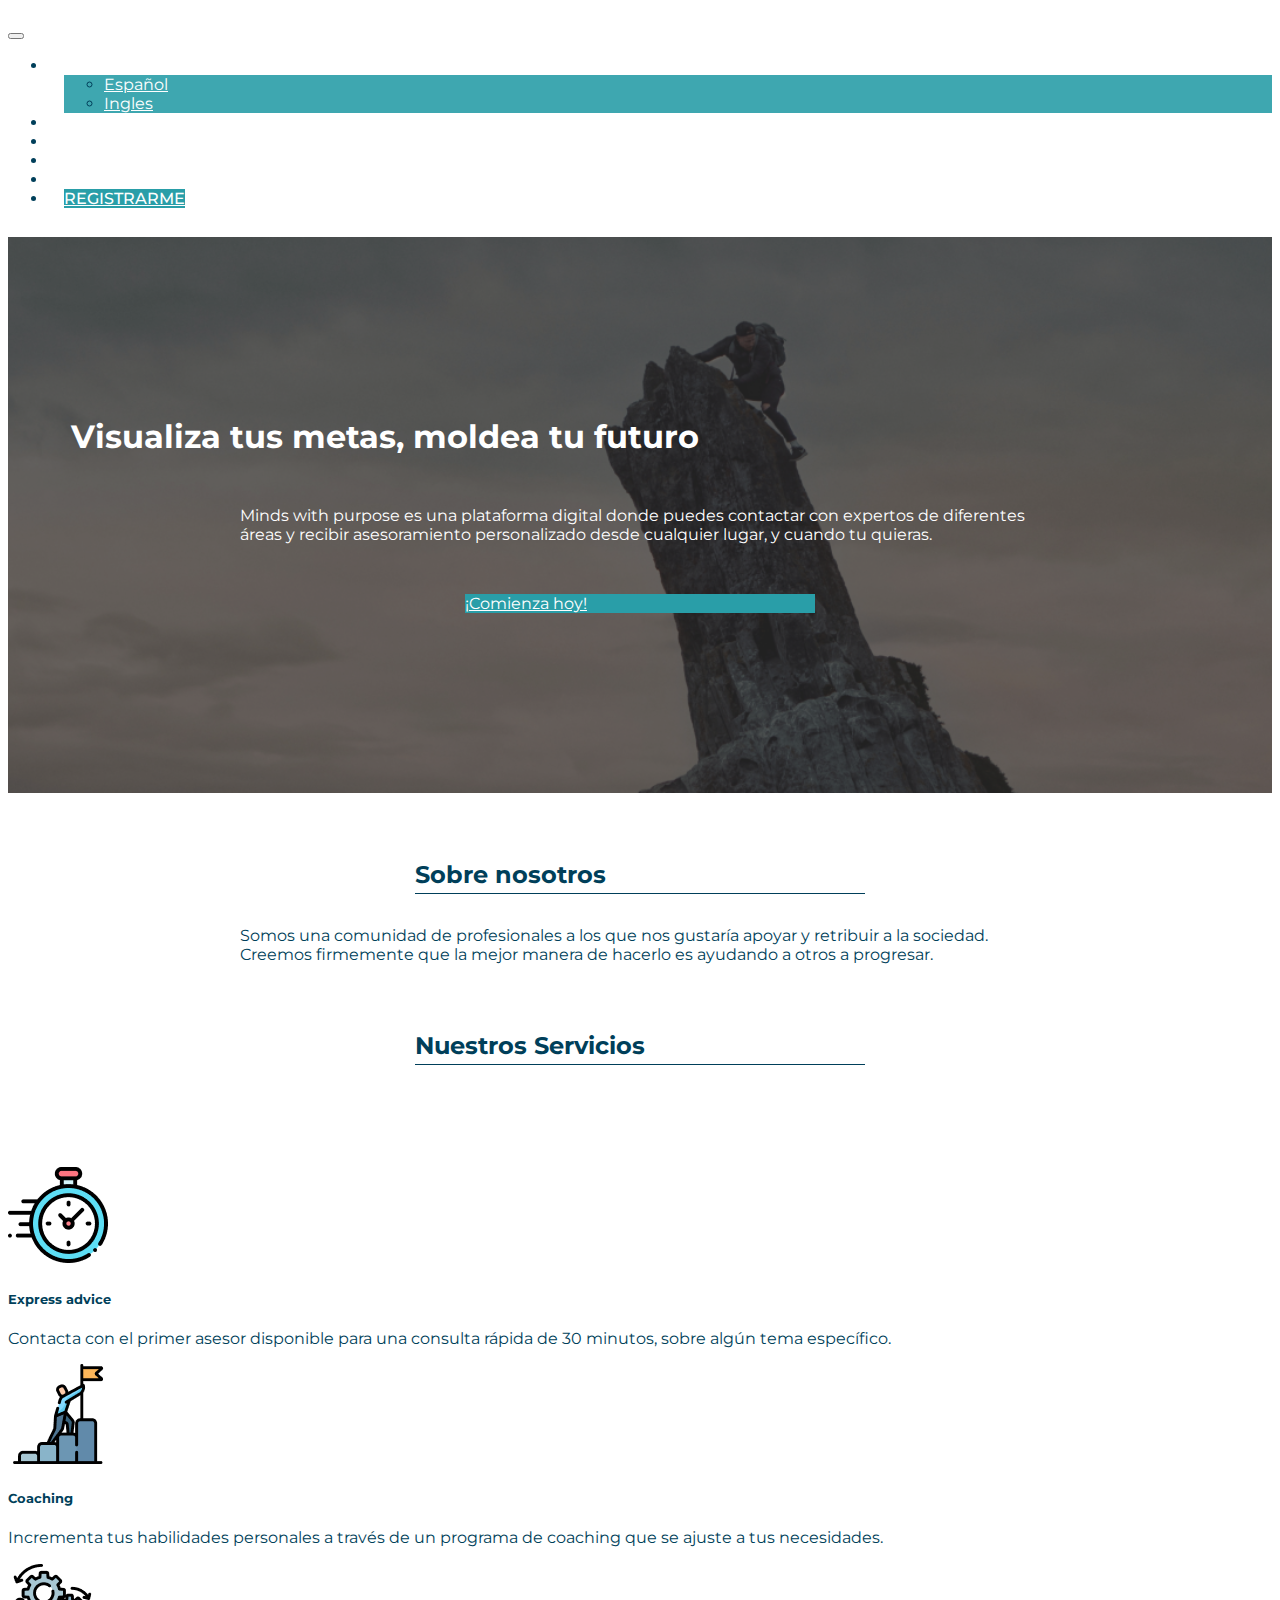
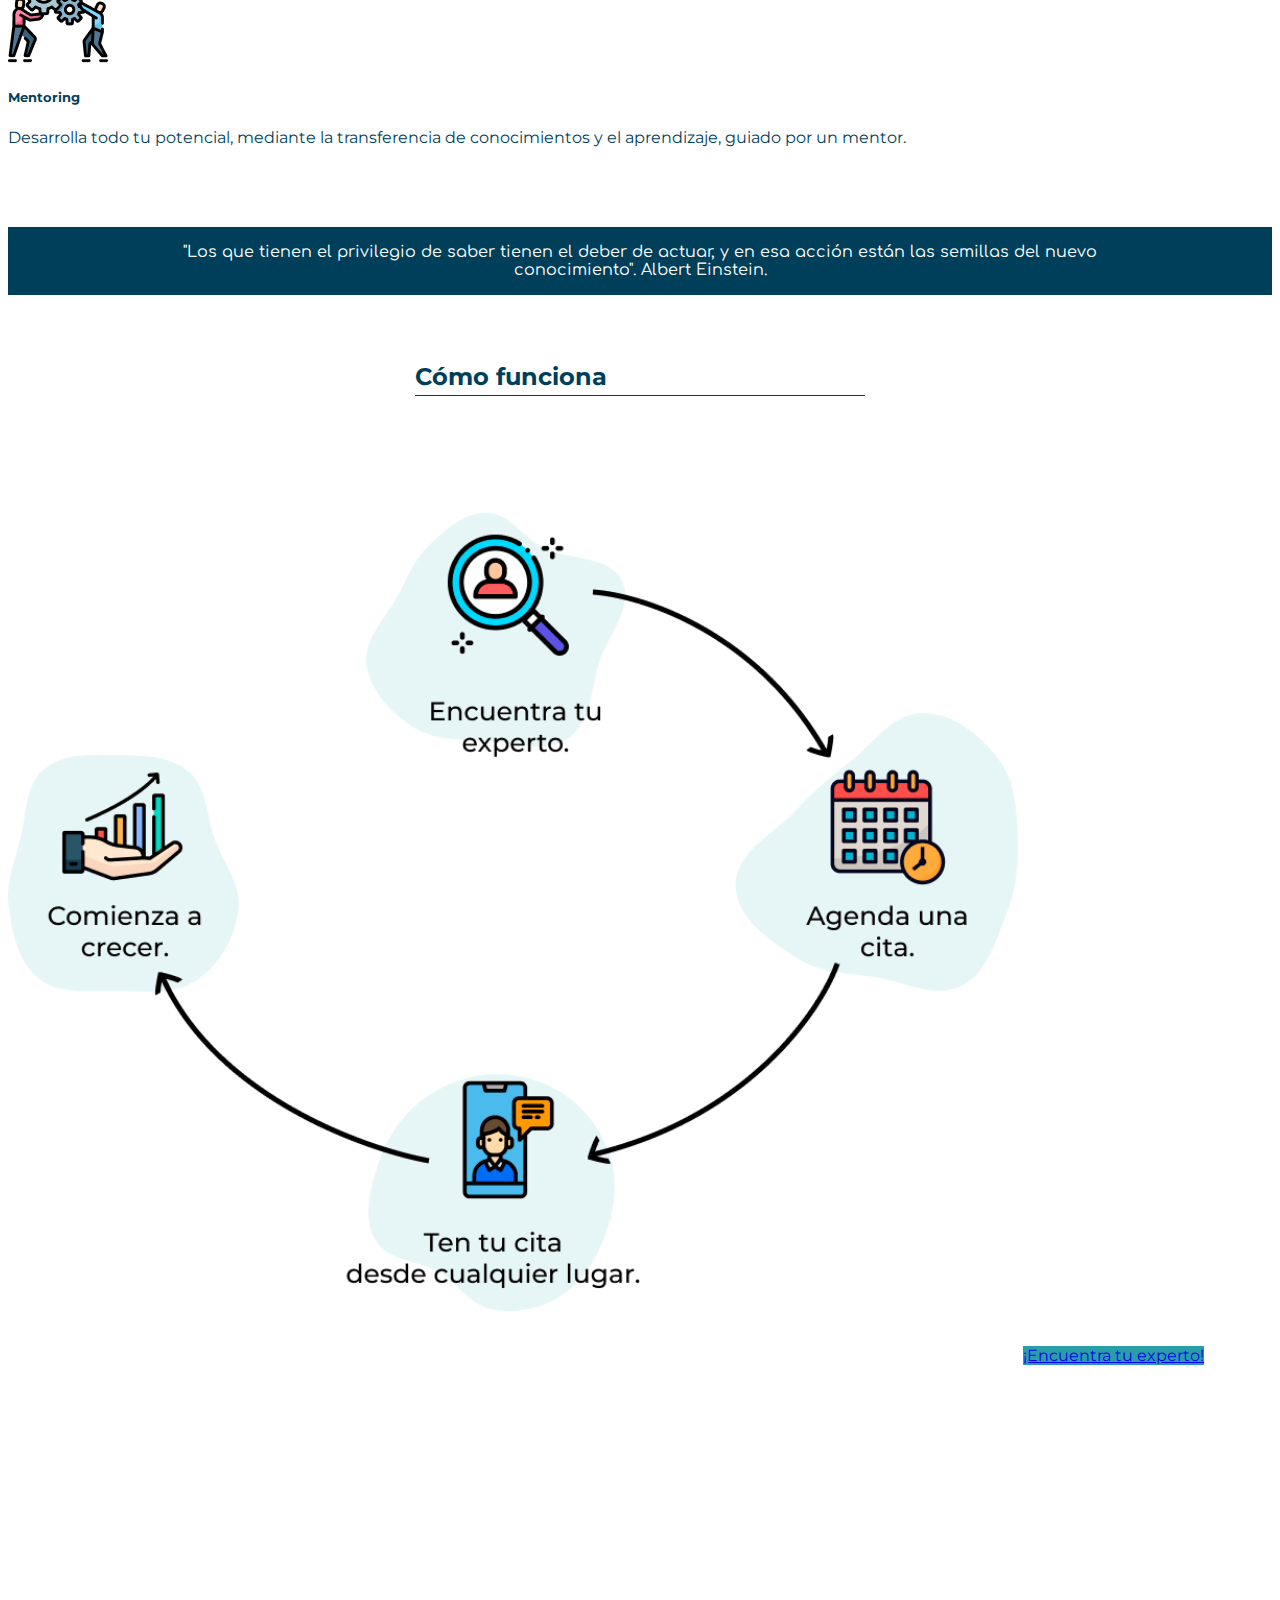
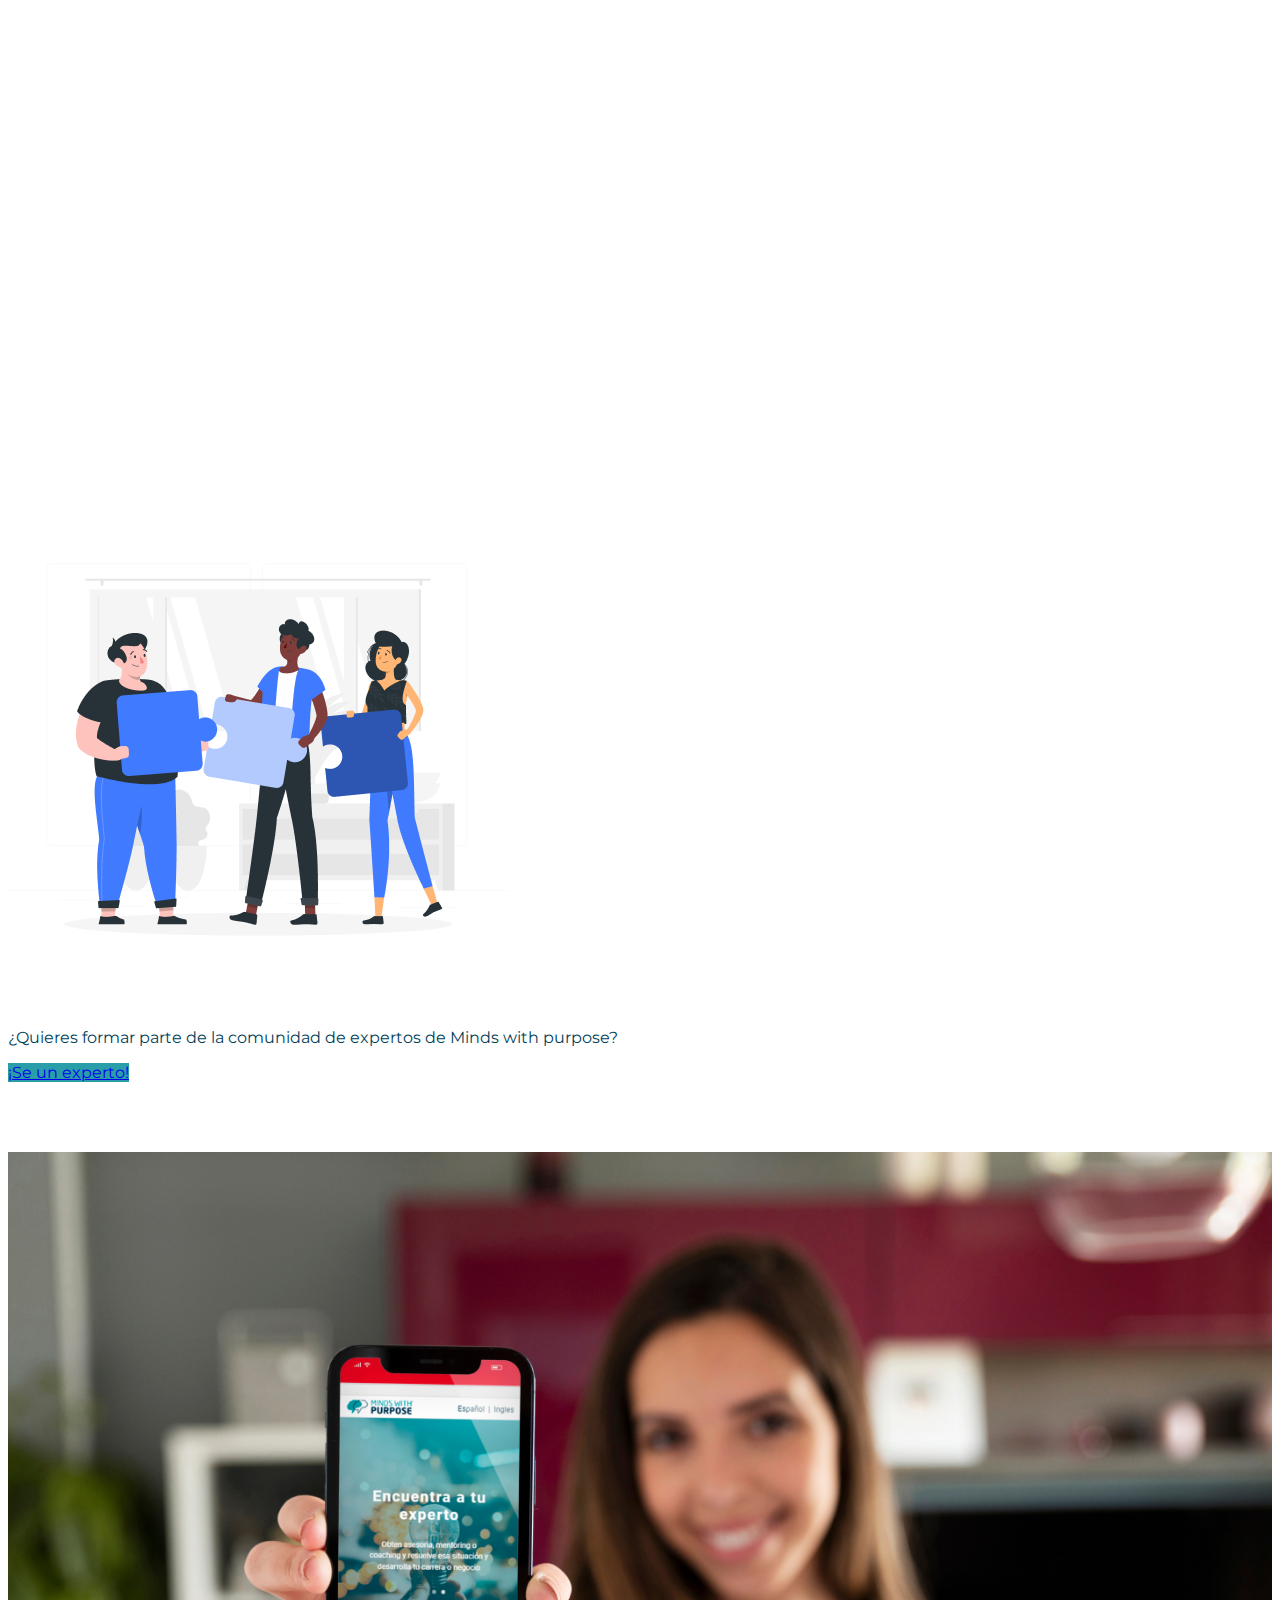
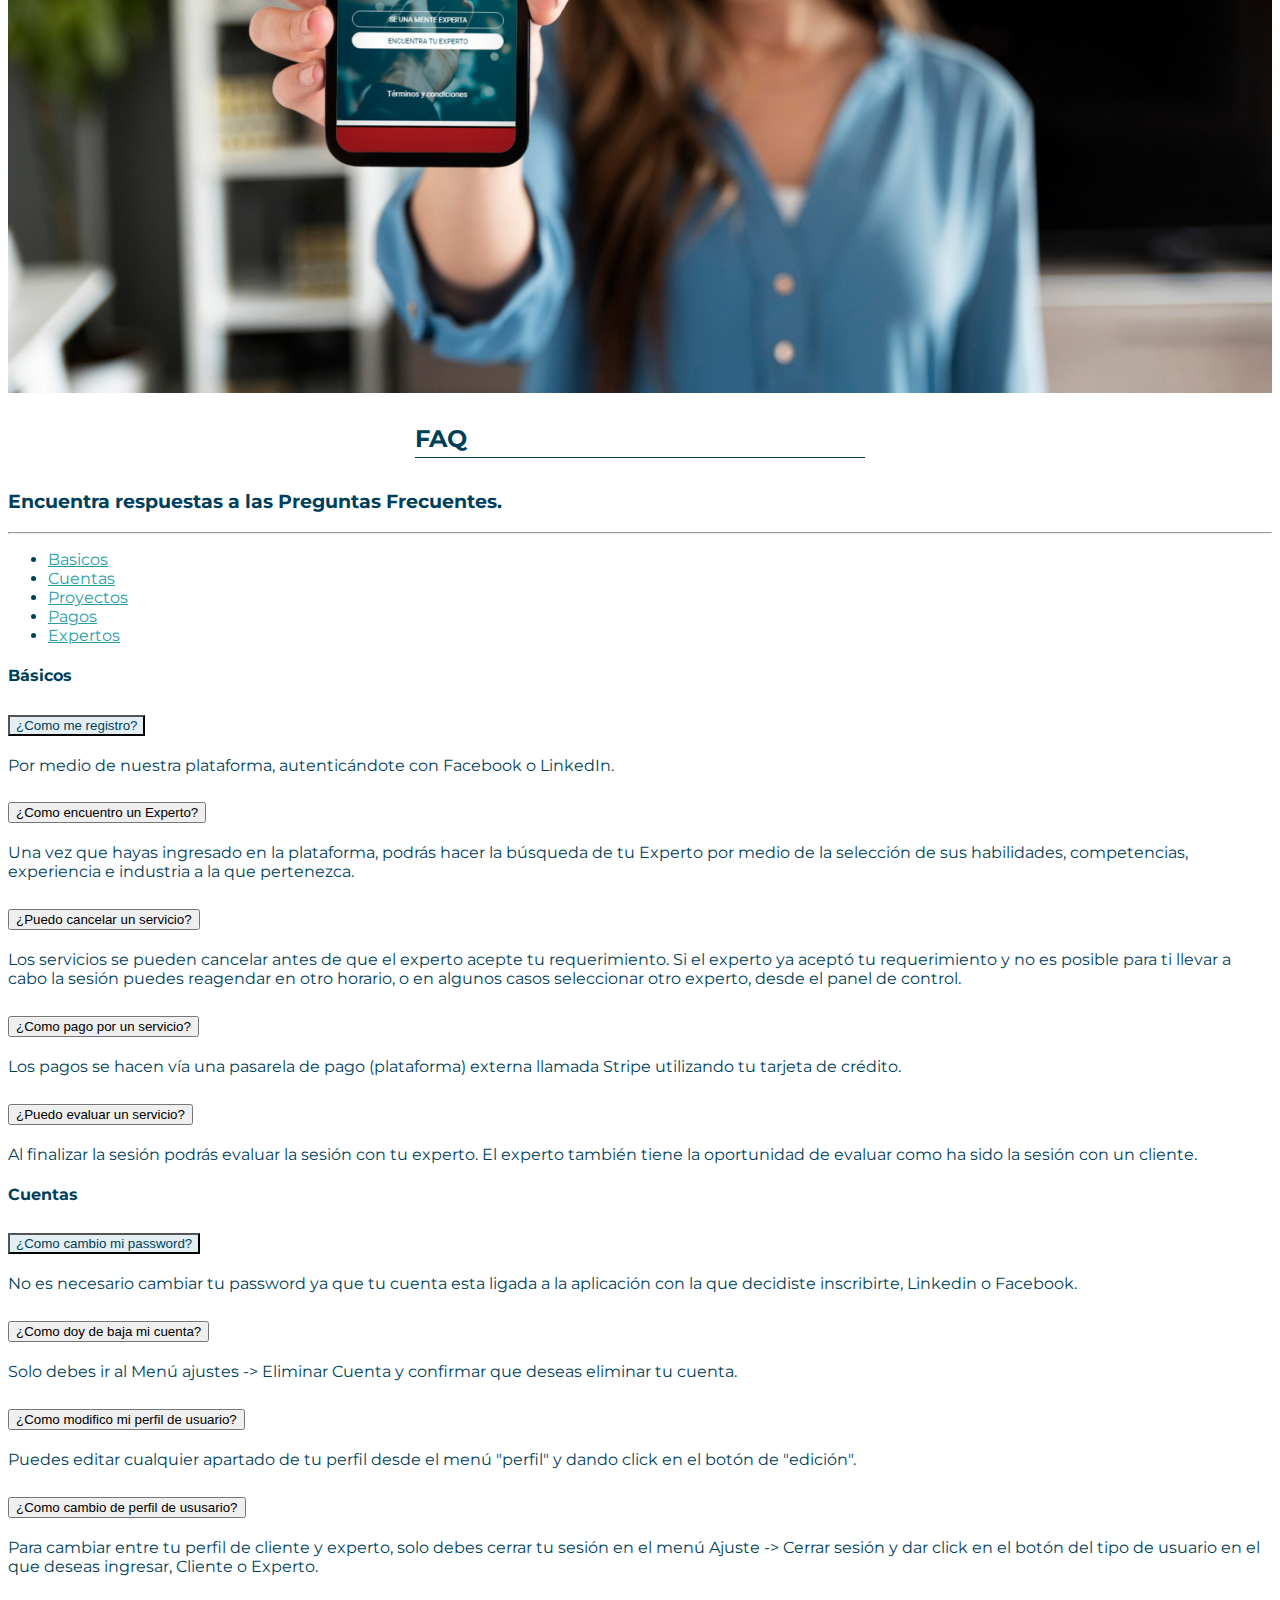
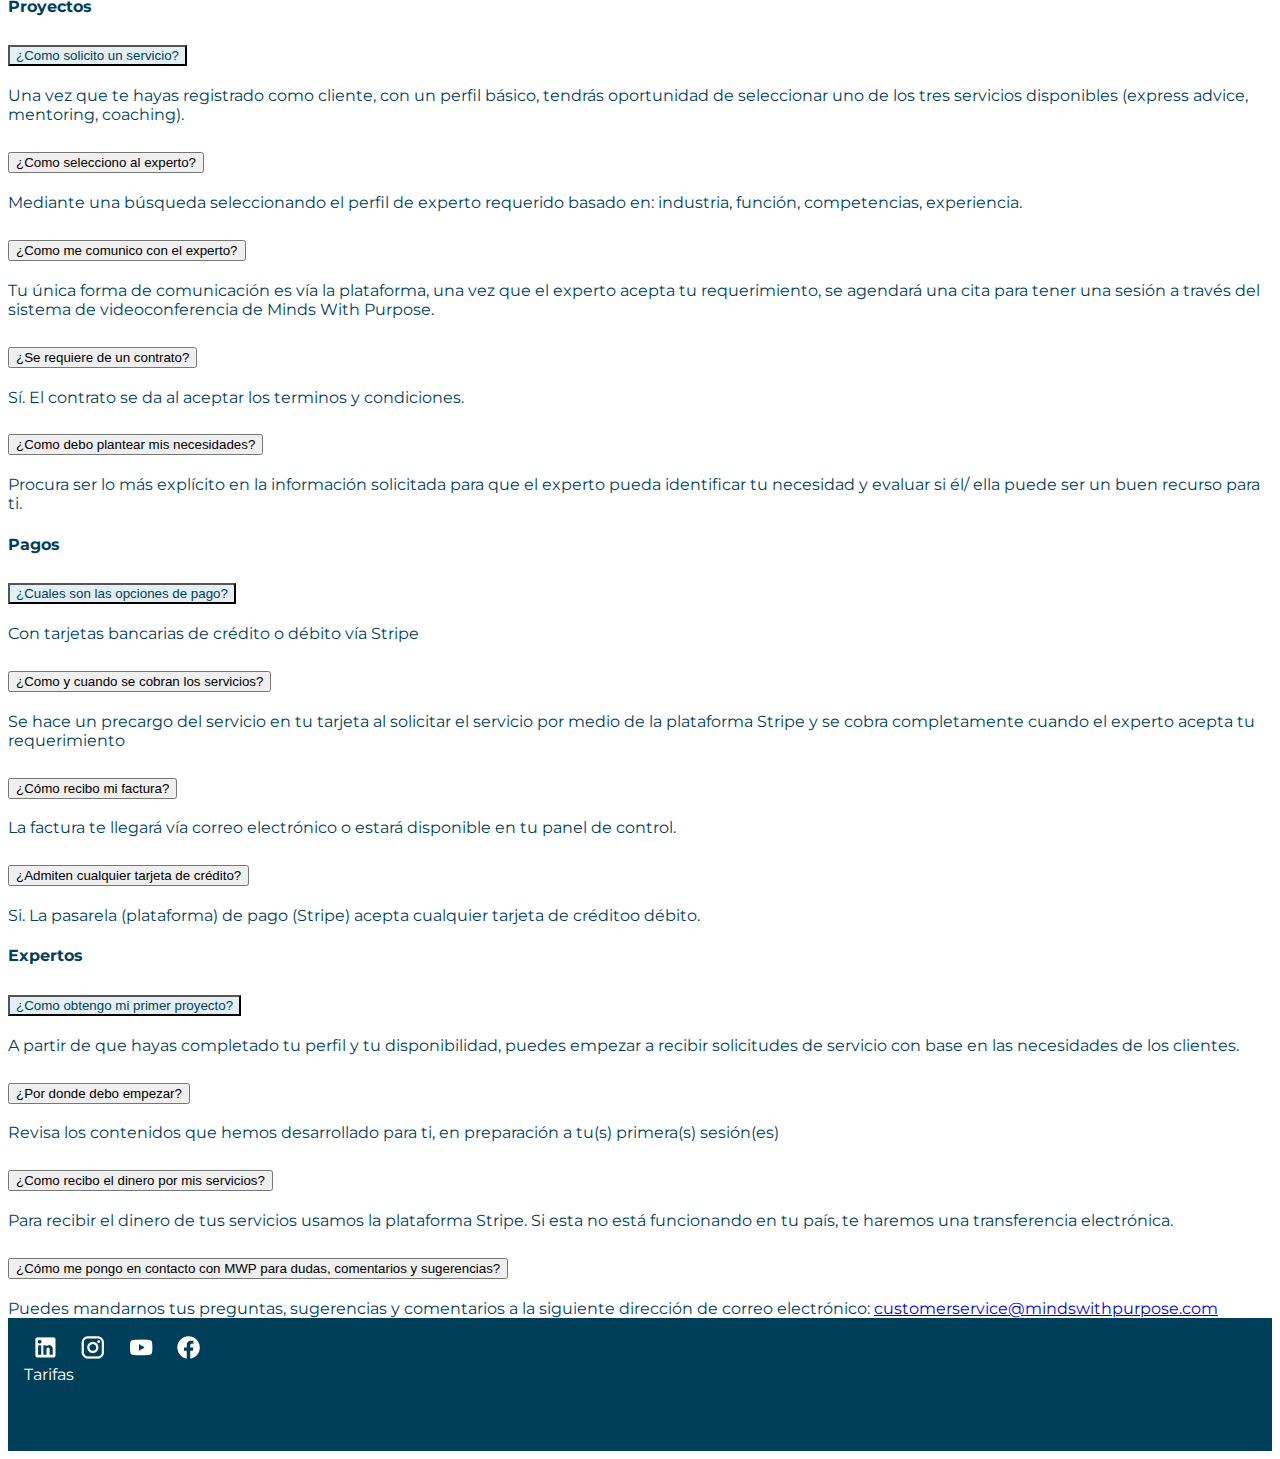
==== commit 9f3fd52c: "Fixed fees anchor position" ====
--- a/index.html
+++ b/index.html
@@ -233,9 +233,6 @@
             </li>
             <li class="nav-item">
               <a class="nav-link" href="#howWorks">¿Cómo funciona?</a>
-            </li>
-            <li class="nav-item">
-              <a class="nav-link" href="tarifas.html">Tarifas</a>
             </li>
             <li class="nav-item me-2">
               <a
@@ -1029,7 +1026,7 @@
     </div>
     <footer>
       <div class="row justify-content-around">
-        <div class="col-12 col-md-6 my-3">
+        <div class="col-12 col-md-4 my-3">
           <a
             class="social-icon"
             target="_blank"
@@ -1055,7 +1052,10 @@
             ><img src="assets/images/facebook.png" alt="Facebook"
           /></a>
         </div>
-        <div class="col-12 col-md-6 my-3">
+        <div class="col-12 col-md-4 my-3">
+          <a class="footer-link" href="tarifas.html">Tarifas</a>
+        </div>
+        <div class="col-12 col-md-4 my-3">
           <p class="text-white m-0">©2017 MINDS WITH PURPOSE LTD.</p>
         </div>
       </div>
--- a/assets/styles.css
+++ b/assets/styles.css
@@ -285,6 +285,15 @@
   min-width: 800px;
 }
 
+.footer-link {
+  color: var(--bs-white);
+  text-decoration: none;
+}
+
+.footer-link:hover {
+  color: var(--bs-secondary);
+}
+
 @media (min-width: 992px) {
   .navbar {
     padding: 0.8rem 0;
